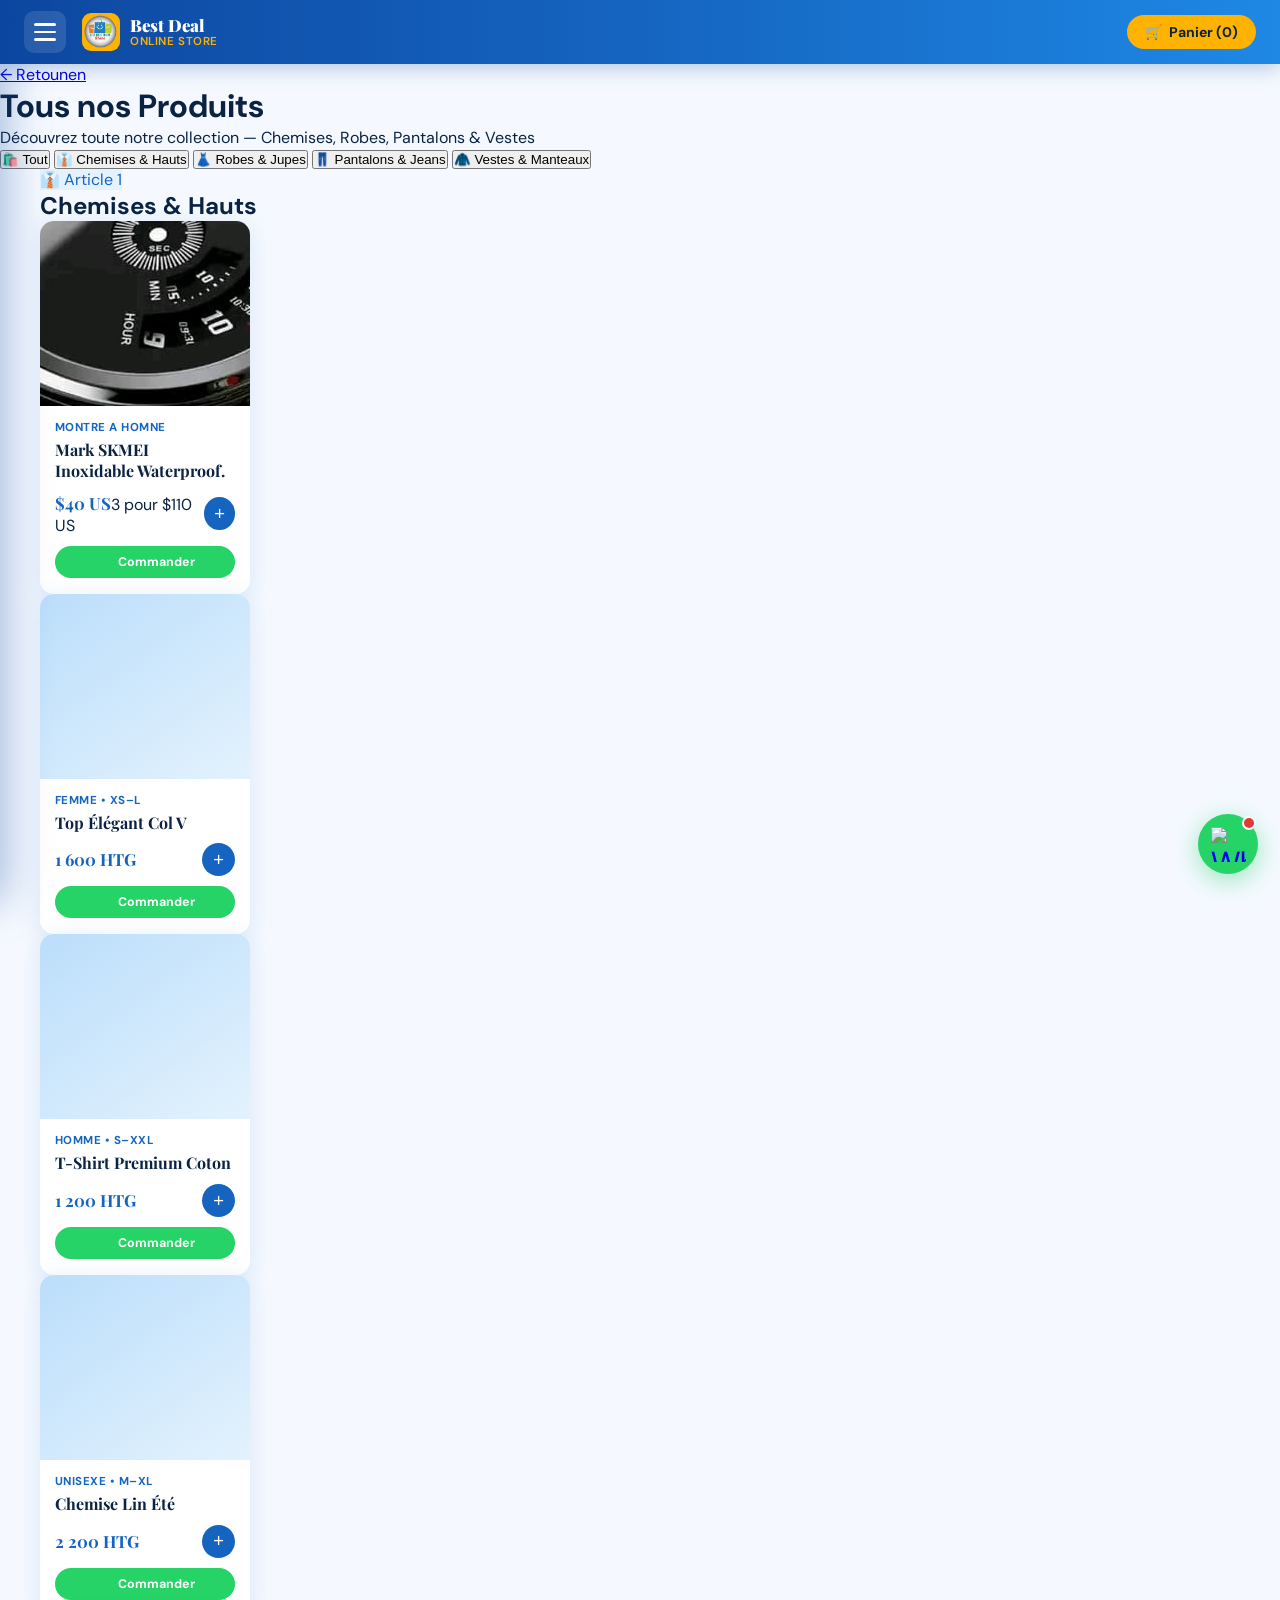
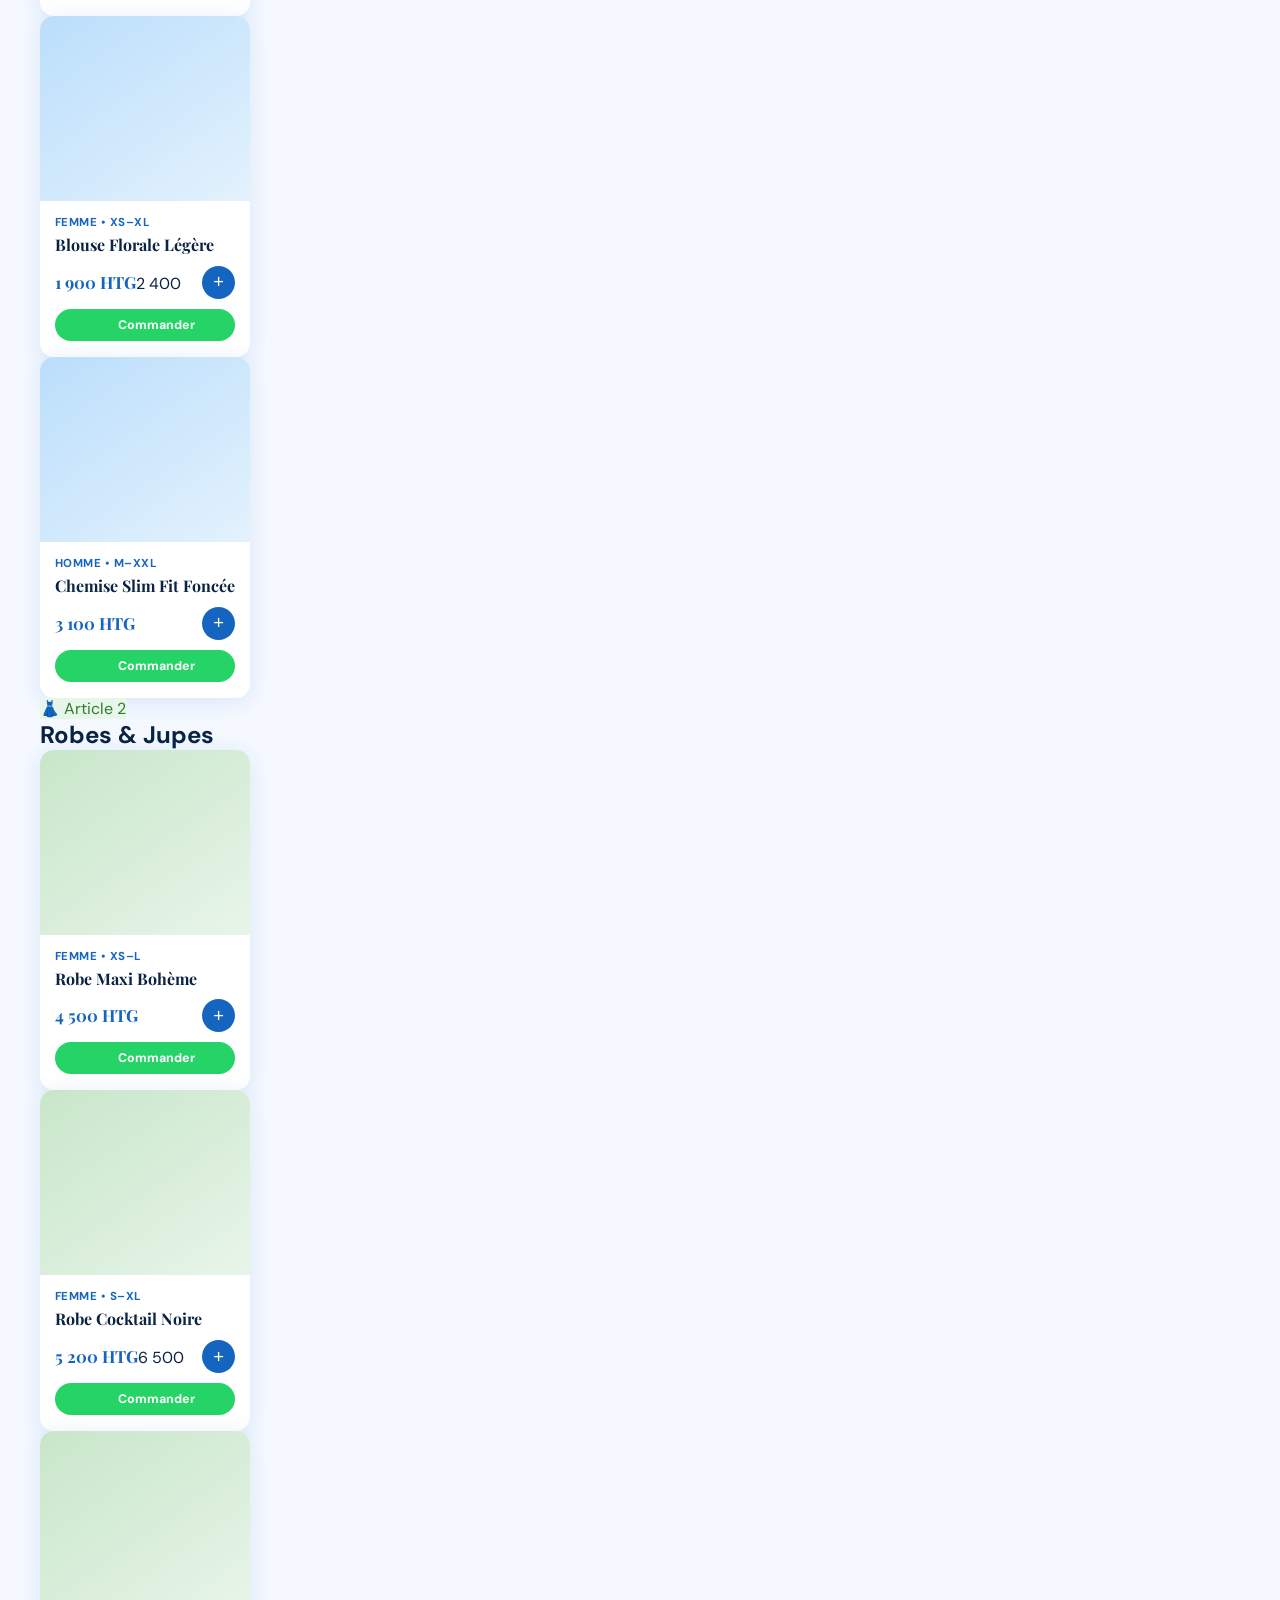
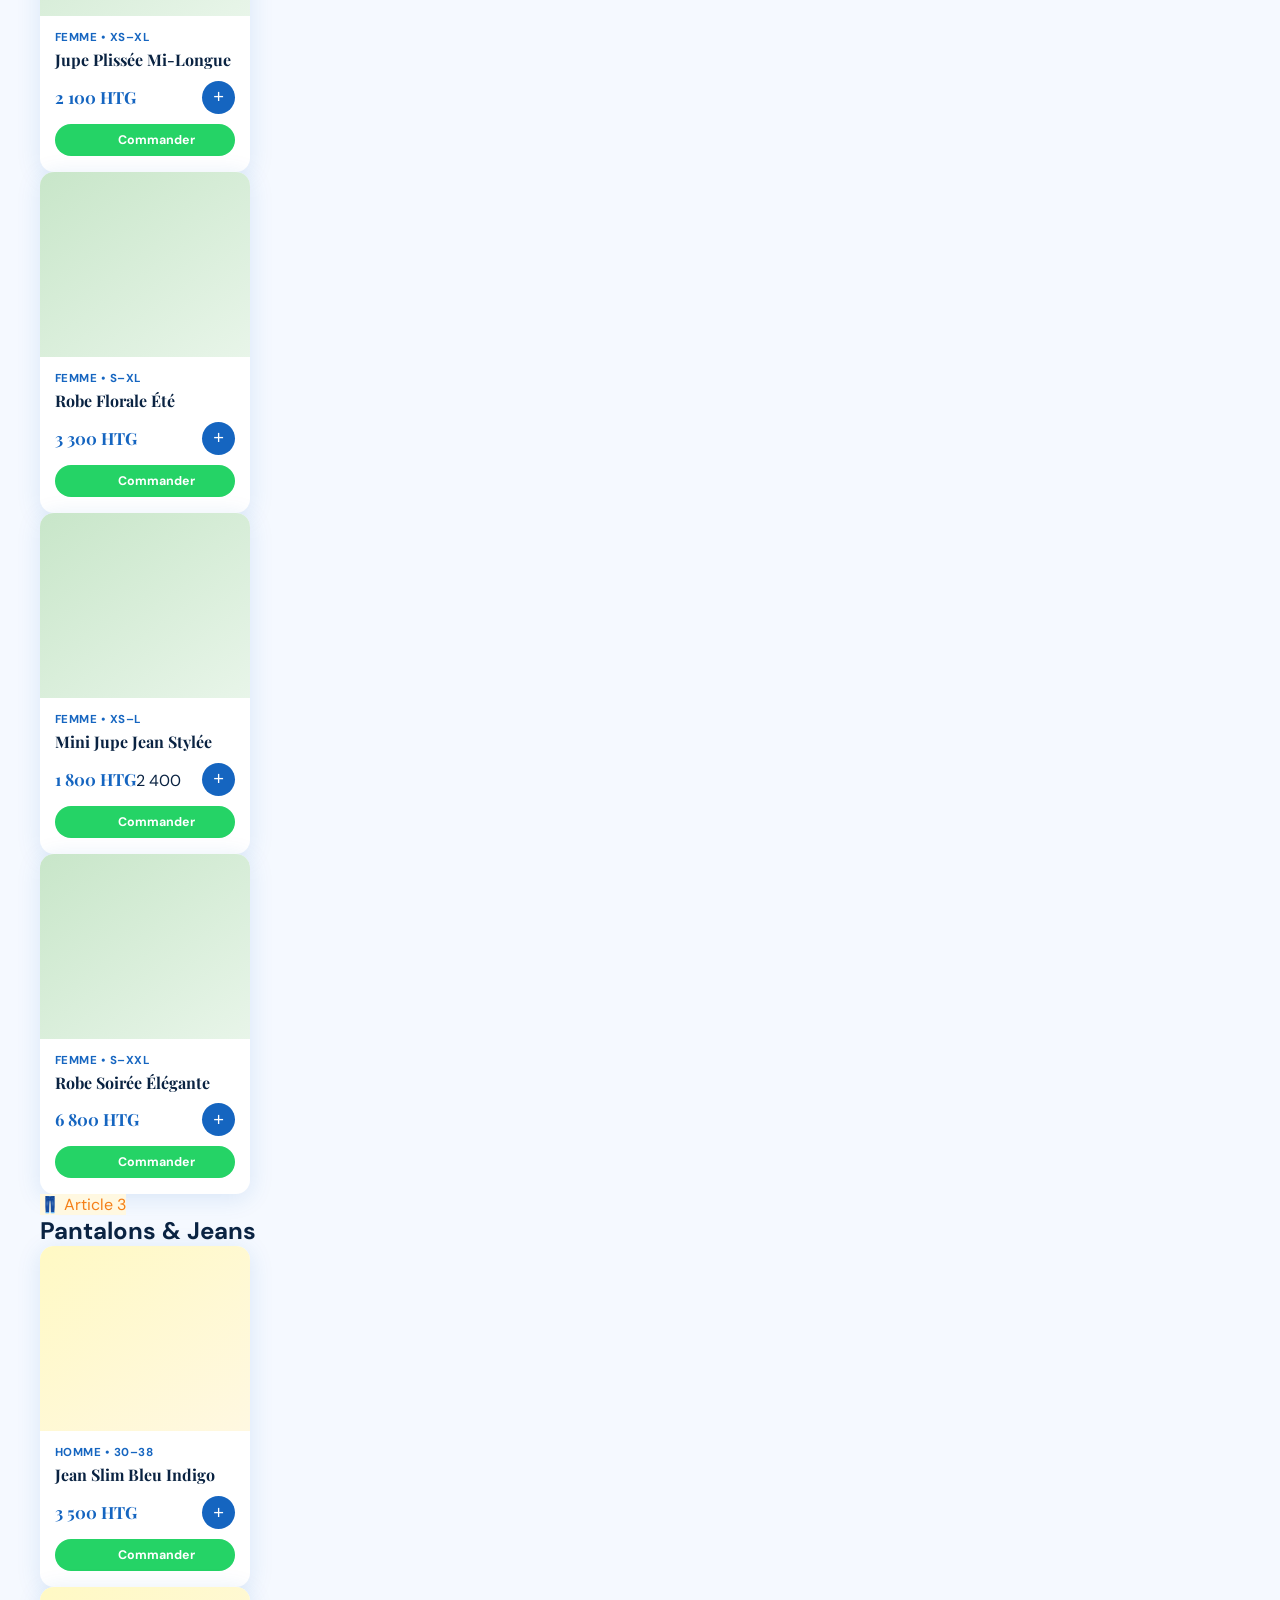
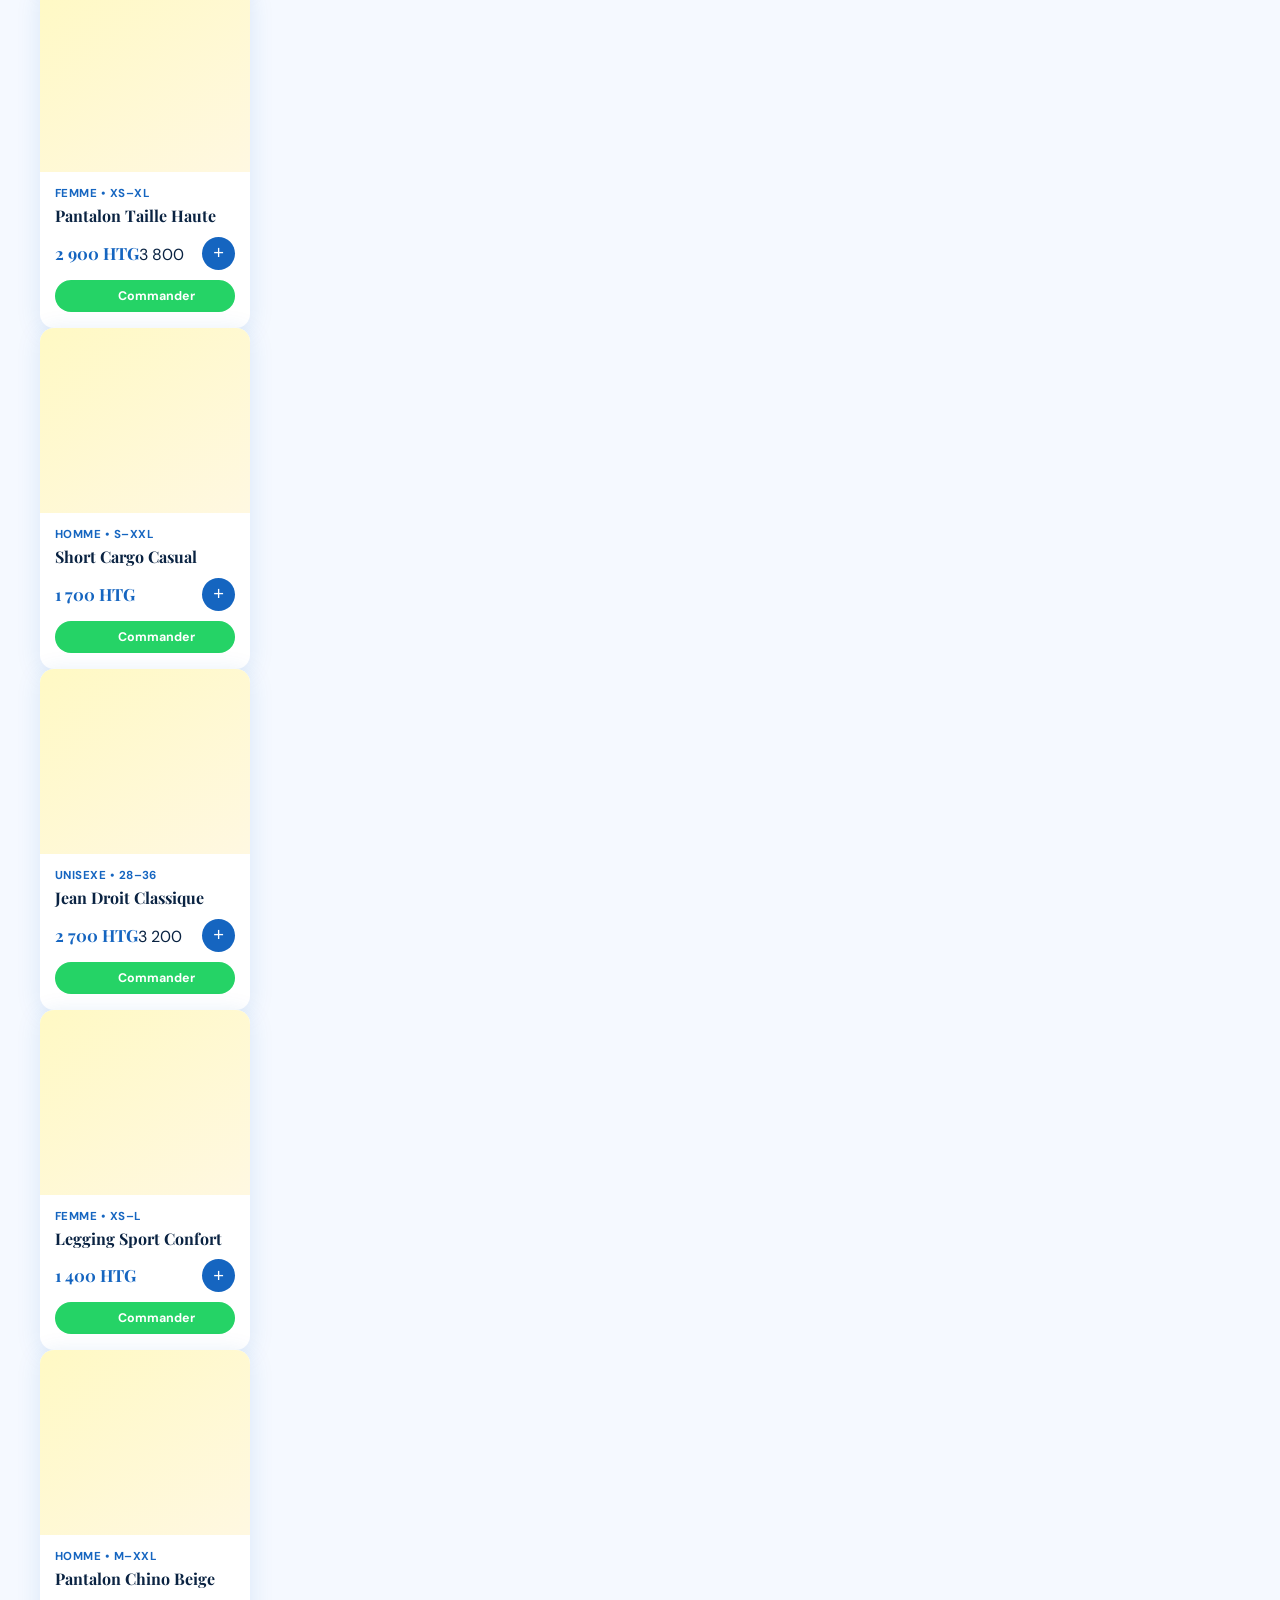
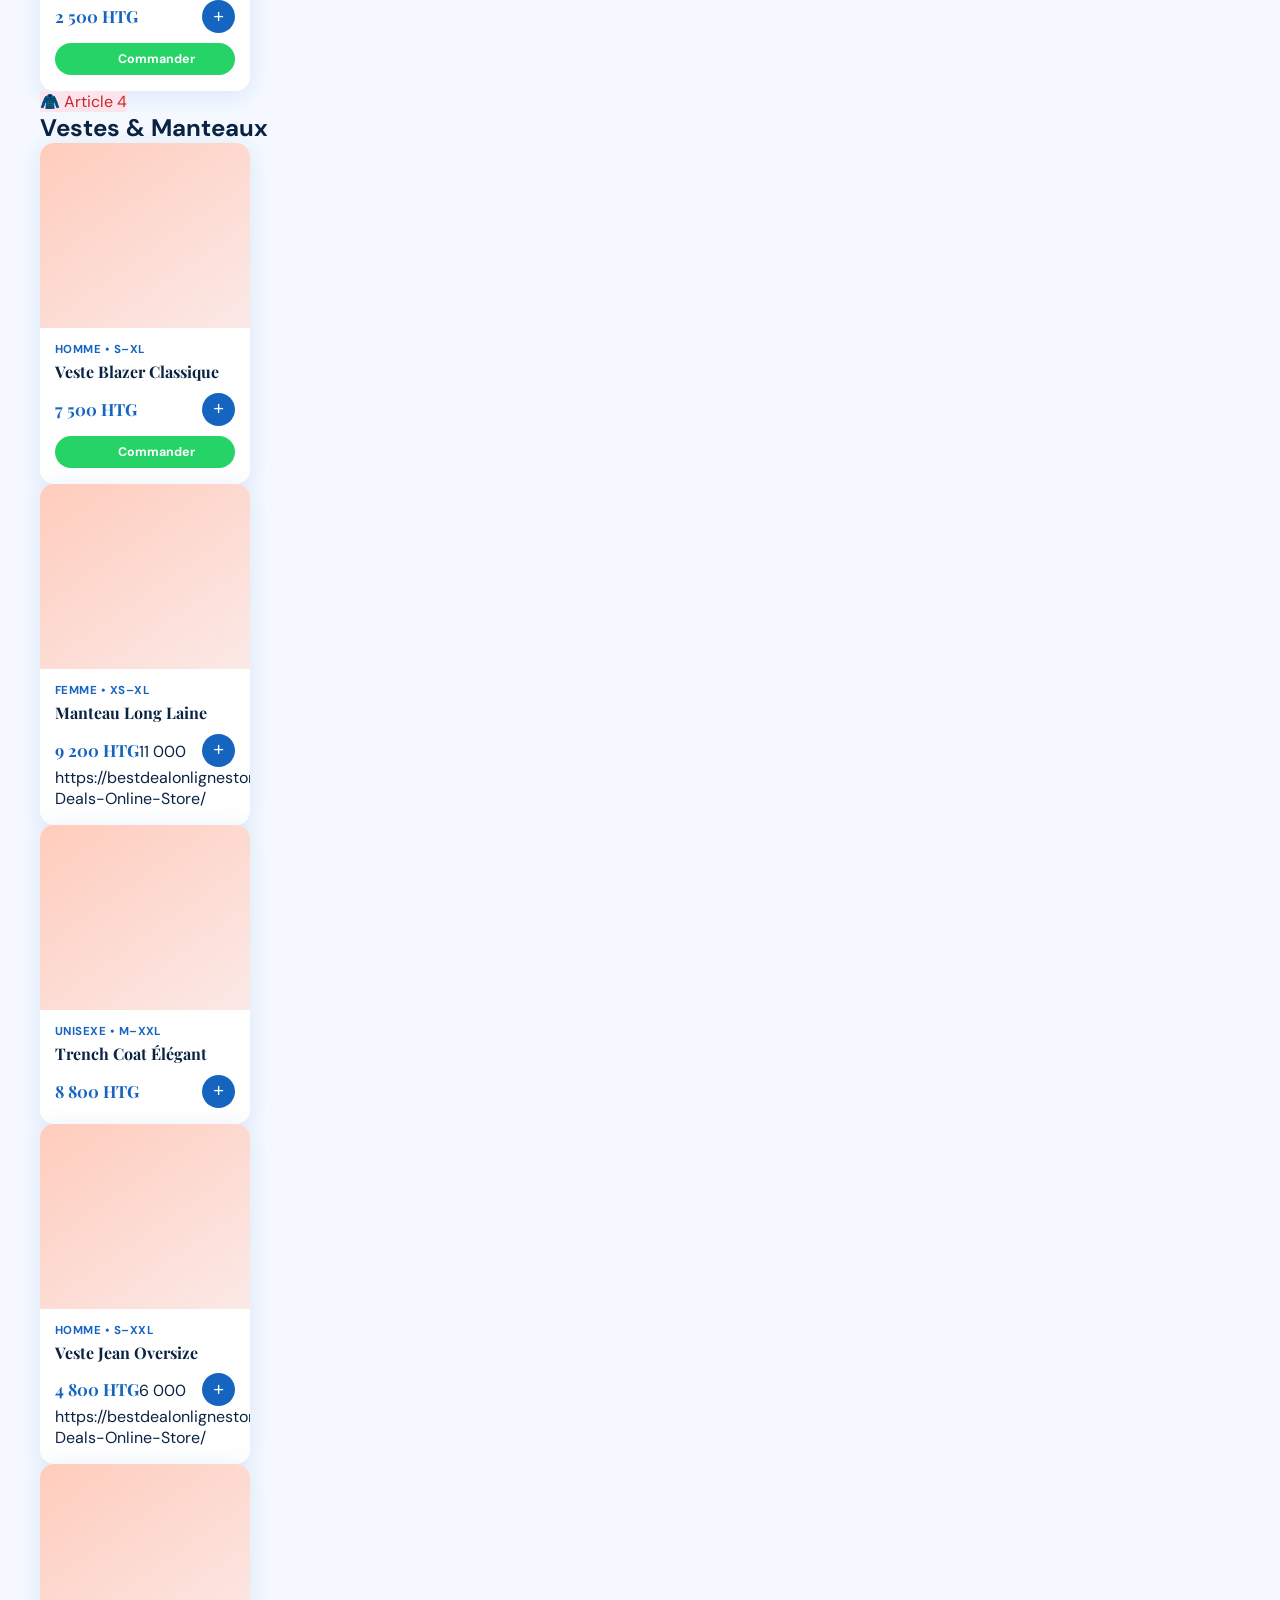
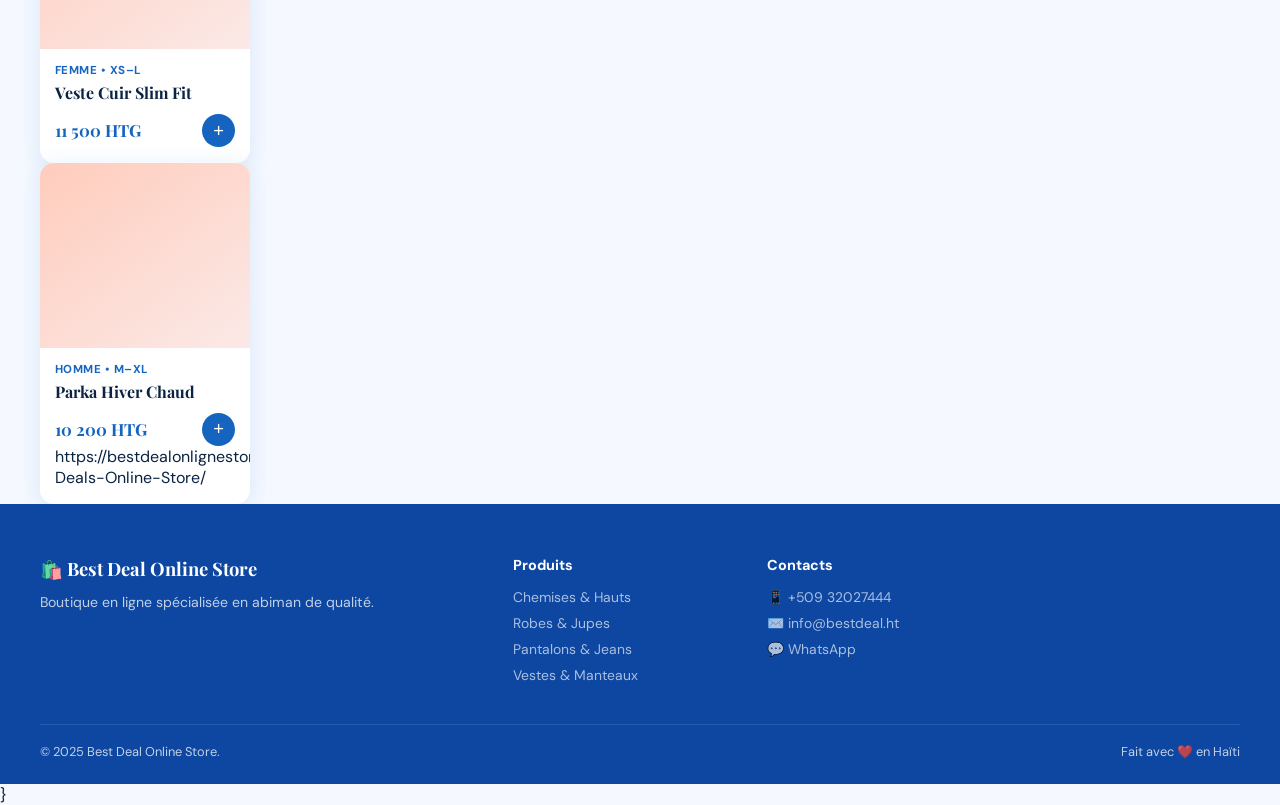
==== produits.html @ 81669a1e "Update produits.html" ====
<!DOCTYPE html>
<html lang="fr">
<head>
<meta charset="UTF-8"/>
<meta name="viewport" content="width=device-width, initial-scale=1.0"/>
<title>Tous les Produits — Best Deal Online Store</title>
<link href="https://fonts.googleapis.com/css2?family=Playfair+Display:wght@700;900&family=DM+Sans:wght@400;500;600;700&display=swap" rel="stylesheet"/>
<link rel="stylesheet" href="Index.css"/>
</style>
  <!-- Google Tag Manager -->
<script>(function(w,d,s,l,i){w[l]=w[l]||[];w[l].push({'gtm.start':
new Date().getTime(),event:'gtm.js'});var f=d.getElementsByTagName(s)[0],
j=d.createElement(s),dl=l!='dataLayer'?'&l='+l:'';j.async=true;j.src=
'https://www.googletagmanager.com/gtm.js?id='+i+dl;f.parentNode.insertBefore(j,f);
})(window,document,'script','dataLayer','GTM-WSHH88HH');</script>
<!-- End Google Tag Manager -->
  
  
</head>
<body>
<!-- Google Tag Manager (noscript) -->
<noscript><iframe src="https://www.googletagmanager.com/ns.html?id=GTM-WSHH88HH"
height="0" width="0" style="display:none;visibility:hidden"></iframe></noscript>
<!-- End Google Tag Manager (noscript) -->
  <!-- OVERLAY -->
<div id="overlay" onclick="closeSidebar()"></div>

<!-- HEADER -->
<!-- OVERLAY -->
<div id="overlay" onclick="closeSidebar()"></div>

<!-- SIDEBAR -->
<nav id="sidebar">
  <div class="sidebar-header">
    <div class="sidebar-logo">
      <div class="sidebar-logo-icon">
        <img src="image/logo.png" alt="Logo" style="width:100%;height:100%;object-fit:contain;border-radius:10px;">
      </div>
      <div class="sidebar-logo-text">Best Deal<br><span>Online Store</span></div>
    </div>
    <button class="sidebar-close" onclick="closeSidebar()">✕</button>
  </div>
  <div class="sidebar-nav">
    <div class="nav-item">
      <button class="nav-link" onclick="toggleSub('sub-produits',this)">
        <span class="nav-icon">👗</span>
        <span class="nav-label">Produits</span>
        <span class="nav-arrow">▶</span>
      </button>
      <div class="sub-menu" id="sub-produits">
        <a class="sub-link" onclick="navGo('art1')"><span class="sub-dot"></span>Article 1 — Chemises & Hauts</a>
        <a class="sub-link" onclick="navGo('art2')"><span class="sub-dot"></span>Article 2 — Robes & Jupes</a>
        <a class="sub-link" onclick="navGo('art3')"><span class="sub-dot"></span>Article 3 — Pantalons & Jeans</a>
        <a class="sub-link" onclick="navGo('art4')"><span class="sub-dot"></span>Article 4 — Vestes & Manteaux</a>
      </div>
    </div>
    <div class="sidebar-divider"></div>
    <div class="nav-item">
      <button class="nav-link" onclick="toggleSub('sub-contacts',this)">
        <span class="nav-icon">📞</span>
        <span class="nav-label">Contacts</span>
        <span class="nav-arrow">▶</span>
      </button>
      <div class="sub-menu" id="sub-contacts">
        <div class="contact-sub">📱 <a href="tel:+50912345678">+509 1234-5678</a></div>
        <div class="contact-sub">✉️ <a href="mailto:info@bestdeal.ht">info@bestdeal.ht</a></div>
        <div class="contact-sub">💬 <a href="https://wa.me/50912345678" target="_blank">WhatsApp Nou</a></div>
      </div>
    </div>
    <div class="sidebar-divider"></div>
    <a class="nav-link" href="index.html" style="text-decoration:none;">
      <span class="nav-icon">🏠</span><span class="nav-label">Retounen Accueil</span>
    </a>
  </div>
</nav>

<!-- HEADER -->
<header>
  <button class="menu-toggle" onclick="openSidebar()">
    <span></span><span></span><span></span>
  </button>
  <a class="header-logo" href="index.html">
    <div class="header-logo-box">
      <img src="image/logo.png" alt="Logo" style="width:100%;height:100%;object-fit:contain;border-radius:9px;">
    </div>
    <div class="header-logo-text">Best Deal<em>Online Store</em></div>
  </a>
  <div class="header-actions">
    <button class="header-cart">🛒 <span>Panier (0)</span></button>
  </div>
</header>
<!-- PAGE HERO -->
<div class="page-hero">
  <a class="back-btn" href="index.html">← Retounen</a>
  <h1>Tous nos Produits</h1>
  <p>Découvrez toute notre collection — Chemises, Robes, Pantalons & Vestes</p>
</div>

<!-- FILTER BAR -->
<div class="filter-bar">
  <button class="filter-btn active" onclick="filterProducts('all', this)">🛍️ Tout</button>
  <button class="filter-btn" onclick="filterProducts('art1', this)">👔 Chemises & Hauts</button>
  <button class="filter-btn" onclick="filterProducts('art2', this)">👗 Robes & Jupes</button>
  <button class="filter-btn" onclick="filterProducts('art3', this)">👖 Pantalons & Jeans</button>
  <button class="filter-btn" onclick="filterProducts('art4', this)">🧥 Vestes & Manteaux</button>
</div>

<!-- PRODUCTS -->
<div class="products-section">
  <div class="inner">

    <!-- ARTICLE 1 -->
    <div class="section-divider">
      <span class="article-tag badge-1">👔 Article 1</span>
      <h2>Chemises & Hauts</h2>
    </div>
    <div class="p-grid">
      <div class="p-card" data-cat="art1">
        <div class="p-card-img art1-bg">
          <img src="image/skmei.jpg" alt="Chemise Oxford" onerror="this.style.display='none'">
        </div>
        <div class="p-card-body">
          <div class="p-card-cat">Montre a Homne</div>
          <div class="p-card-name">Mark SKMEI <br> Inoxidable Waterproof. </div>
          <div class="p-card-foot">
            <div><span class="p-card-price">$40 US</span><span class="p-card-old">3 pour $110 US</span></div>
            <button class="add-btn" onclick="addToCart(event)">+</button>
          </div>
          <a class="wa-order-btn" 
       href="https://wa.me/50912345678?text=Bonjou%20Best%20Deal!%20Mwen%20vle%20komande%3A%20Chemise%20Oxford%20Bleu%20Classic%20-%202800%20HTG" 
       target="_blank">
      <img src="https://upload.wikimedia.org/wikipedia/commons/6/6b/WhatsApp.svg" 
           style="width:16px;height:16px;"> Commander
          </a>
        </div>
      </div>
      <div class="p-card" data-cat="art1">
        <div class="p-card-img art1-bg">
          <img src="image/chemise2.png" alt="Top Col V" onerror="this.style.display='none'">
        </div>
        <div class="p-card-body">
          <div class="p-card-cat">Femme • XS–L</div>
          <div class="p-card-name">Top Élégant Col V</div>
          <div class="p-card-foot">
            <div><span class="p-card-price">1 600 HTG</span></div>
            <button class="add-btn" onclick="addToCart(event)">+</button>
          </div>
          <a class="wa-order-btn" 
       href="https://wa.me/50912345678?text=Bonjou%20Best%20Deal!%20Mwen%20vle%20komande%3A%20Chemise%20Oxford%20Bleu%20Classic%20-%202800%20HTG" 
       target="_blank">
      <img src="https://upload.wikimedia.org/wikipedia/commons/6/6b/WhatsApp.svg" 
           style="width:16px;height:16px;"> Commander
    </a>
        </div>
      </div>
      <div class="p-card" data-cat="art1">
        <div class="p-card-img art1-bg">
          <img src="image/chemise3.png" alt="T-Shirt Premium" onerror="this.style.display='none'">
        </div>
        <div class="p-card-body">
          <div class="p-card-cat">Homme • S–XXL</div>
          <div class="p-card-name">T-Shirt Premium Coton</div>
          <div class="p-card-foot">
            <div><span class="p-card-price">1 200 HTG</span></div>
            <button class="add-btn" onclick="addToCart(event)">+</button>
          </div>
          <a class="wa-order-btn" 
       href="https://wa.me/50912345678?text=Bonjou%20Best%20Deal!%20Mwen%20vle%20komande%3A%20Chemise%20Oxford%20Bleu%20Classic%20-%202800%20HTG" 
       target="_blank">
      <img src="https://upload.wikimedia.org/wikipedia/commons/6/6b/WhatsApp.svg" 
           style="width:16px;height:16px;"> Commander
    </a>
        </div>
      </div>
      <div class="p-card" data-cat="art1">
        <div class="p-card-img art1-bg">
          <img src="image/chemise4.png" alt="Chemise Lin" onerror="this.style.display='none'">
        </div>
        <div class="p-card-body">
          <div class="p-card-cat">Unisexe • M–XL</div>
          <div class="p-card-name">Chemise Lin Été</div>
          <div class="p-card-foot">
            <div><span class="p-card-price">2 200 HTG</span></div>
            <button class="add-btn" onclick="addToCart(event)">+</button>
          </div>
          <a class="wa-order-btn" 
       href="https://wa.me/50912345678?text=Bonjou%20Best%20Deal!%20Mwen%20vle%20komande%3A%20Chemise%20Oxford%20Bleu%20Classic%20-%202800%20HTG" 
       target="_blank">
      <img src="https://upload.wikimedia.org/wikipedia/commons/6/6b/WhatsApp.svg" 
           style="width:16px;height:16px;"> Commander
    </a>
        </div>
      </div>
      <div class="p-card" data-cat="art1">
        <div class="p-card-img art1-bg">
          <img src="image/chemise5.png" alt="Blouse Florale" onerror="this.style.display='none'">
        </div>
        <div class="p-card-body">
          <div class="p-card-cat">Femme • XS–XL</div>
          <div class="p-card-name">Blouse Florale Légère</div>
          <div class="p-card-foot">
            <div><span class="p-card-price">1 900 HTG</span><span class="p-card-old">2 400</span></div>
            <button class="add-btn" onclick="addToCart(event)">+</button>
          </div>
          <a class="wa-order-btn" 
       href="https://wa.me/50912345678?text=Bonjou%20Best%20Deal!%20Mwen%20vle%20komande%3A%20Chemise%20Oxford%20Bleu%20Classic%20-%202800%20HTG" 
       target="_blank">
      <img src="https://upload.wikimedia.org/wikipedia/commons/6/6b/WhatsApp.svg" 
           style="width:16px;height:16px;"> Commander
    </a>
        </div>
      </div>
      <div class="p-card" data-cat="art1">
        <div class="p-card-img art1-bg">
          <img src="image/chemise6.png" alt="Chemise Slim" onerror="this.style.display='none'">
        </div>
        <div class="p-card-body">
          <div class="p-card-cat">Homme • M–XXL</div>
          <div class="p-card-name">Chemise Slim Fit Foncée</div>
          <div class="p-card-foot">
            <div><span class="p-card-price">3 100 HTG</span></div>
            <button class="add-btn" onclick="addToCart(event)">+</button>
          </div>
          <a class="wa-order-btn" 
       href="https://wa.me/50912345678?text=Bonjou%20Best%20Deal!%20Mwen%20vle%20komande%3A%20Chemise%20Oxford%20Bleu%20Classic%20-%202800%20HTG" 
       target="_blank">
      <img src="https://upload.wikimedia.org/wikipedia/commons/6/6b/WhatsApp.svg" 
           style="width:16px;height:16px;"> Commander
    </a>
        </div>
      </div>
    </div>

    <!-- ARTICLE 2 -->
    <div class="section-divider">
      <span class="article-tag badge-2">👗 Article 2</span>
      <h2>Robes & Jupes</h2>
    </div>
    <div class="p-grid">
      <div class="p-card" data-cat="art2">
        <div class="p-card-img art2-bg">
          <img src="image/robe1.png" alt="Robe Maxi" onerror="this.style.display='none'">
        </div>
        <div class="p-card-body">
          <div class="p-card-cat">Femme • XS–L</div>
          <div class="p-card-name">Robe Maxi Bohème</div>
          <div class="p-card-foot">
            <div><span class="p-card-price">4 500 HTG</span></div>
            <button class="add-btn" onclick="addToCart(event)">+</button>
          </div>
          <a class="wa-order-btn" 
       href="https://wa.me/50912345678?text=Bonjou%20Best%20Deal!%20Mwen%20vle%20komande%3A%20Chemise%20Oxford%20Bleu%20Classic%20-%202800%20HTG" 
       target="_blank">
      <img src="https://upload.wikimedia.org/wikipedia/commons/6/6b/WhatsApp.svg" 
           style="width:16px;height:16px;"> Commander
    </a>
        </div>
      </div>
      <div class="p-card" data-cat="art2">
        <div class="p-card-img art2-bg">
          <img src="image/robe2.png" alt="Robe Cocktail" onerror="this.style.display='none'">
        </div>
        <div class="p-card-body">
          <div class="p-card-cat">Femme • S–XL</div>
          <div class="p-card-name">Robe Cocktail Noire</div>
          <div class="p-card-foot">
            <div><span class="p-card-price">5 200 HTG</span><span class="p-card-old">6 500</span></div>
            <button class="add-btn" onclick="addToCart(event)">+</button>
          </div>
          <a class="wa-order-btn" 
       href="https://wa.me/50912345678?text=Bonjou%20Best%20Deal!%20Mwen%20vle%20komande%3A%20Chemise%20Oxford%20Bleu%20Classic%20-%202800%20HTG" 
       target="_blank">
      <img src="https://upload.wikimedia.org/wikipedia/commons/6/6b/WhatsApp.svg" 
           style="width:16px;height:16px;"> Commander
    </a>
        </div>
      </div>
      <div class="p-card" data-cat="art2">
        <div class="p-card-img art2-bg">
          <img src="image/jupe1.png" alt="Jupe Plissée" onerror="this.style.display='none'">
        </div>
        <div class="p-card-body">
          <div class="p-card-cat">Femme • XS–XL</div>
          <div class="p-card-name">Jupe Plissée Mi-Longue</div>
          <div class="p-card-foot">
            <div><span class="p-card-price">2 100 HTG</span></div>
            <button class="add-btn" onclick="addToCart(event)">+</button>
          </div>
          <a class="wa-order-btn" 
       href="https://wa.me/50912345678?text=Bonjou%20Best%20Deal!%20Mwen%20vle%20komande%3A%20Chemise%20Oxford%20Bleu%20Classic%20-%202800%20HTG" 
       target="_blank">
      <img src="https://upload.wikimedia.org/wikipedia/commons/6/6b/WhatsApp.svg" 
           style="width:16px;height:16px;"> Commander
    </a>
        </div>
      </div>
      <div class="p-card" data-cat="art2">
        <div class="p-card-img art2-bg">
          <img src="image/robe3.png" alt="Robe Florale" onerror="this.style.display='none'">
        </div>
        <div class="p-card-body">
          <div class="p-card-cat">Femme • S–XL</div>
          <div class="p-card-name">Robe Florale Été</div>
          <div class="p-card-foot">
            <div><span class="p-card-price">3 300 HTG</span></div>
            <button class="add-btn" onclick="addToCart(event)">+</button>
          </div>
          <a class="wa-order-btn" 
       href="https://wa.me/50912345678?text=Bonjou%20Best%20Deal!%20Mwen%20vle%20komande%3A%20Chemise%20Oxford%20Bleu%20Classic%20-%202800%20HTG" 
       target="_blank">
      <img src="https://upload.wikimedia.org/wikipedia/commons/6/6b/WhatsApp.svg" 
           style="width:16px;height:16px;"> Commander
    </a>
        </div>
      </div>
      <div class="p-card" data-cat="art2">
        <div class="p-card-img art2-bg">
          <img src="image/jupe2.png" alt="Mini Jupe" onerror="this.style.display='none'">
        </div>
        <div class="p-card-body">
          <div class="p-card-cat">Femme • XS–L</div>
          <div class="p-card-name">Mini Jupe Jean Stylée</div>
          <div class="p-card-foot">
            <div><span class="p-card-price">1 800 HTG</span><span class="p-card-old">2 400</span></div>
            <button class="add-btn" onclick="addToCart(event)">+</button>
          </div>
          <a class="wa-order-btn" 
       href="https://wa.me/50912345678?text=Bonjou%20Best%20Deal!%20Mwen%20vle%20komande%3A%20Chemise%20Oxford%20Bleu%20Classic%20-%202800%20HTG" 
       target="_blank">
      <img src="https://upload.wikimedia.org/wikipedia/commons/6/6b/WhatsApp.svg" 
           style="width:16px;height:16px;"> Commander
    </a>
        </div>
      </div>
      <div class="p-card" data-cat="art2">
        <div class="p-card-img art2-bg">
          <img src="image/robe4.png" alt="Robe Soirée" onerror="this.style.display='none'">
        </div>
        <div class="p-card-body">
          <div class="p-card-cat">Femme • S–XXL</div>
          <div class="p-card-name">Robe Soirée Élégante</div>
          <div class="p-card-foot">
            <div><span class="p-card-price">6 800 HTG</span></div>
            <button class="add-btn" onclick="addToCart(event)">+</button>
          </div>
          <a class="wa-order-btn" 
       href="https://wa.me/50912345678?text=Bonjou%20Best%20Deal!%20Mwen%20vle%20komande%3A%20Chemise%20Oxford%20Bleu%20Classic%20-%202800%20HTG" 
       target="_blank">
      <img src="https://upload.wikimedia.org/wikipedia/commons/6/6b/WhatsApp.svg" 
           style="width:16px;height:16px;"> Commander
    </a>
        </div>
      </div>
    </div>

    <!-- ARTICLE 3 -->
    <div class="section-divider">
      <span class="article-tag badge-3">👖 Article 3</span>
      <h2>Pantalons & Jeans</h2>
    </div>
    <div class="p-grid">
      <div class="p-card" data-cat="art3">
        <div class="p-card-img art3-bg">
          <img src="image/jean1.png" alt="Jean Slim" onerror="this.style.display='none'">
        </div>
        <div class="p-card-body">
          <div class="p-card-cat">Homme • 30–38</div>
          <div class="p-card-name">Jean Slim Bleu Indigo</div>
          <div class="p-card-foot">
            <div><span class="p-card-price">3 500 HTG</span></div>
            <button class="add-btn" onclick="addToCart(event)">+</button>
          </div>
          <a class="wa-order-btn" 
       href="https://wa.me/50912345678?text=Bonjou%20Best%20Deal!%20Mwen%20vle%20komande%3A%20Chemise%20Oxford%20Bleu%20Classic%20-%202800%20HTG" 
       target="_blank">
      <img src="https://upload.wikimedia.org/wikipedia/commons/6/6b/WhatsApp.svg" 
           style="width:16px;height:16px;"> Commander
    </a>
        </div>
      </div>
      <div class="p-card" data-cat="art3">
        <div class="p-card-img art3-bg">
          <img src="image/pantalon1.png" alt="Pantalon Taille Haute" onerror="this.style.display='none'">
        </div>
        <div class="p-card-body">
          <div class="p-card-cat">Femme • XS–XL</div>
          <div class="p-card-name">Pantalon Taille Haute</div>
          <div class="p-card-foot">
            <div><span class="p-card-price">2 900 HTG</span><span class="p-card-old">3 800</span></div>
            <button class="add-btn" onclick="addToCart(event)">+</button>
          </div>
          <a class="wa-order-btn" 
       href="https://wa.me/50912345678?text=Bonjou%20Best%20Deal!%20Mwen%20vle%20komande%3A%20Chemise%20Oxford%20Bleu%20Classic%20-%202800%20HTG" 
       target="_blank">
      <img src="https://upload.wikimedia.org/wikipedia/commons/6/6b/WhatsApp.svg" 
           style="width:16px;height:16px;"> Commander
    </a>
        </div>
      </div>
      <div class="p-card" data-cat="art3">
        <div class="p-card-img art3-bg">
          <img src="image/short1.png" alt="Short Cargo" onerror="this.style.display='none'">
        </div>
        <div class="p-card-body">
          <div class="p-card-cat">Homme • S–XXL</div>
          <div class="p-card-name">Short Cargo Casual</div>
          <div class="p-card-foot">
            <div><span class="p-card-price">1 700 HTG</span></div>
            <button class="add-btn" onclick="addToCart(event)">+</button>
          </div>
          <a class="wa-order-btn" 
       href="https://wa.me/50912345678?text=Bonjou%20Best%20Deal!%20Mwen%20vle%20komande%3A%20Chemise%20Oxford%20Bleu%20Classic%20-%202800%20HTG" 
       target="_blank">
      <img src="https://upload.wikimedia.org/wikipedia/commons/6/6b/WhatsApp.svg" 
           style="width:16px;height:16px;"> Commander
    </a>
        </div>
      </div>
      <div class="p-card" data-cat="art3">
        <div class="p-card-img art3-bg">
          <img src="image/jean2.png" alt="Jean Droit" onerror="this.style.display='none'">
        </div>
        <div class="p-card-body">
          <div class="p-card-cat">Unisexe • 28–36</div>
          <div class="p-card-name">Jean Droit Classique</div>
          <div class="p-card-foot">
            <div><span class="p-card-price">2 700 HTG</span><span class="p-card-old">3 200</span></div>
            <button class="add-btn" onclick="addToCart(event)">+</button>
          </div>
          <a class="wa-order-btn" 
       href="https://wa.me/50912345678?text=Bonjou%20Best%20Deal!%20Mwen%20vle%20komande%3A%20Chemise%20Oxford%20Bleu%20Classic%20-%202800%20HTG" 
       target="_blank">
      <img src="https://upload.wikimedia.org/wikipedia/commons/6/6b/WhatsApp.svg" 
           style="width:16px;height:16px;"> Commander
    </a>
        </div>
      </div>
      <div class="p-card" data-cat="art3">
        <div class="p-card-img art3-bg">
          <img src="image/legging1.png" alt="Legging Sport" onerror="this.style.display='none'">
        </div>
        <div class="p-card-body">
          <div class="p-card-cat">Femme • XS–L</div>
          <div class="p-card-name">Legging Sport Confort</div>
          <div class="p-card-foot">
            <div><span class="p-card-price">1 400 HTG</span></div>
            <button class="add-btn" onclick="addToCart(event)">+</button>
          </div>
          <a class="wa-order-btn" 
       href="https://wa.me/50912345678?text=Bonjou%20Best%20Deal!%20Mwen%20vle%20komande%3A%20Chemise%20Oxford%20Bleu%20Classic%20-%202800%20HTG" 
       target="_blank">
      <img src="https://upload.wikimedia.org/wikipedia/commons/6/6b/WhatsApp.svg" 
           style="width:16px;height:16px;"> Commander
    </a>
        </div>
      </div>
      <div class="p-card" data-cat="art3">
        <div class="p-card-img art3-bg">
          <img src="image/pantalon2.png" alt="Pantalon Chino" onerror="this.style.display='none'">
        </div>
        <div class="p-card-body">
          <div class="p-card-cat">Homme • M–XXL</div>
          <div class="p-card-name">Pantalon Chino Beige</div>
          <div class="p-card-foot">
            <div><span class="p-card-price">2 500 HTG</span></div>
            <button class="add-btn" onclick="addToCart(event)">+</button>
          </div>
          <a class="wa-order-btn" 
       href="https://wa.me/50912345678?text=Bonjou%20Best%20Deal!%20Mwen%20vle%20komande%3A%20Chemise%20Oxford%20Bleu%20Classic%20-%202800%20HTG" 
       target="_blank">
      <img src="https://upload.wikimedia.org/wikipedia/commons/6/6b/WhatsApp.svg" 
           style="width:16px;height:16px;"> Commander
    </a>
        </div>
      </div>
    </div>

    <!-- ARTICLE 4 -->
    <div class="section-divider">
      <span class="article-tag badge-4">🧥 Article 4</span>
      <h2>Vestes & Manteaux</h2>
    </div>
    <div class="p-grid">
      <div class="p-card" data-cat="art4">
        <div class="p-card-img art4-bg">
          <img src="image/veste1.png" alt="Blazer" onerror="this.style.display='none'">
        </div>
        <div class="p-card-body">
          <div class="p-card-cat">Homme • S–XL</div>
          <div class="p-card-name">Veste Blazer Classique</div>
          <div class="p-card-foot">
            <div><span class="p-card-price">7 500 HTG</span></div>
            <button class="add-btn" onclick="addToCart(event)">+</button>
          </div>
          <a class="wa-order-btn" 
       href="https://wa.me/50912345678?text=Bonjou%20Best%20Deal!%20Mwen%20vle%20komande%3A%20Chemise%20Oxford%20Bleu%20Classic%20-%202800%20HTG" 
       target="_blank">
      <img src="https://upload.wikimedia.org/wikipedia/commons/6/6b/WhatsApp.svg" 
           style="width:16px;height:16px;"> Commander
    </a>
        </div>
      </div>
      <div class="p-card" data-cat="art4">
        <div class="p-card-img art4-bg">
          <img src="image/manteau1.png" alt="Manteau Laine" onerror="this.style.display='none'">
        </div>
        <div class="p-card-body">
          <div class="p-card-cat">Femme • XS–XL</div>
          <div class="p-card-name">Manteau Long Laine</div>
          <div class="p-card-foot">
            <div><span class="p-card-price">9 200 HTG</span><span class="p-card-old">11 000</span></div>
            <button class="add-btn" onclick="addToCart(event)">+</button>
          </div>
          https://bestdealonlignestore.github.io/Best-Deals-Online-Store/
        </div>
      </div>
      <div class="p-card" data-cat="art4">
        <div class="p-card-img art4-bg">
          <img src="image/trench1.png" alt="Trench Coat" onerror="this.style.display='none'">
        </div>
        <div class="p-card-body">
          <div class="p-card-cat">Unisexe • M–XXL</div>
          <div class="p-card-name">Trench Coat Élégant</div>
          <div class="p-card-foot">
            <div><span class="p-card-price">8 800 HTG</span></div>
            <button class="add-btn" onclick="addToCart(event)">+</button>
          </div>
        </div>
      </div>
      <div class="p-card" data-cat="art4">
        <div class="p-card-img art4-bg">
          <img src="image/veste2.png" alt="Veste Jean" onerror="this.style.display='none'">
        </div>
        <div class="p-card-body">
          <div class="p-card-cat">Homme • S–XXL</div>
          <div class="p-card-name">Veste Jean Oversize</div>
          <div class="p-card-foot">
            <div><span class="p-card-price">4 800 HTG</span><span class="p-card-old">6 000</span></div>
            <button class="add-btn" onclick="addToCart(event)">+</button>
          </div>
          https://bestdealonlignestore.github.io/Best-Deals-Online-Store/
        </div>
      </div>
      <div class="p-card" data-cat="art4">
        <div class="p-card-img art4-bg">
          <img src="image/veste3.png" alt="Veste Cuir" onerror="this.style.display='none'">
        </div>
        <div class="p-card-body">
          <div class="p-card-cat">Femme • XS–L</div>
          <div class="p-card-name">Veste Cuir Slim Fit</div>
          <div class="p-card-foot">
            <div><span class="p-card-price">11 500 HTG</span></div>
            <button class="add-btn" onclick="addToCart(event)">+</button>
          </div>
        </div>
      </div>
      <div class="p-card" data-cat="art4">
        <div class="p-card-img art4-bg">
          <img src="image/parka1.png" alt="Parka" onerror="this.style.display='none'">
        </div>
        <div class="p-card-body">
          <div class="p-card-cat">Homme • M–XL</div>
          <div class="p-card-name">Parka Hiver Chaud</div>
          <div class="p-card-foot">
            <div><span class="p-card-price">10 200 HTG</span></div>
            <button class="add-btn" onclick="addToCart(event)">+</button>
          </div>
          https://bestdealonlignestore.github.io/Best-Deals-Online-Store/
        </div>
      </div>
    </div>

  </div>
</div>

<!-- FOOTER -->
<footer>
  <div class="foot-grid">
    <div class="foot-brand">
      <h4>🛍️ Best Deal Online Store</h4>
      <p>Boutique en ligne spécialisée en abiman de qualité.</p>
    </div>
    <div class="foot-col">
      <h5>Produits</h5>
      <a href="index.html#article1">Chemises & Hauts</a>
      <a href="index.html#article2">Robes & Jupes</a>
      <a href="index.html#article3">Pantalons & Jeans</a>
      <a href="index.html#article4">Vestes & Manteaux</a>
    </div>
    <div class="foot-col">
      <h5>Contacts</h5>
      <a href="tel:+50934441304">📱 +509 32027444</a>
      <a href="mailto:info@bestdeal.ht">✉️ info@bestdeal.ht</a>
      <a href="https://wa.me/50934441304" target="_blank">💬 WhatsApp</a>
    </div>
  </div>
  <div class="foot-bottom">
    <span>© 2025 Best Deal Online Store.</span>
    <span>Fait avec ❤️ en Haïti</span>
  </div>
</footer>

<!-- WHATSAPP FLOAT -->
<div class="wa-float">
  <a class="wa-btn" href="https://wa.me/509 34441304" target="_blank">
  <img src="https://upload.wikimedia.org/wikipedia/commons/6/6b/WhatsApp.svg" 
       alt="WhatsApp" 
       style="width:35px;height:35px;">
  <div class="wa-dot"></div>
</a>
</div>

<script src="script.js"></script>
}
</script>
</body>
</html>
---- Index.css ----
*,*::before,*::after{box-sizing:border-box;margin:0;padding:0;}
:root{
  --sky:#1565C0;--sky-bright:#1E88E5;--sky-light:#BBDEFB;
  --sky-pale:#E3F2FD;--sky-dark:#0D47A1;--white:#FFFFFF;
  --off-white:#F5F9FF;--accent:#FFB300;--accent2:#E53935;
  --text:#0A2342;--muted:#4A6FA5;--border:#DAEAF9;
  --sidebar-w:280px;--header-h:64px;--radius:14px;
  --shadow:0 4px 24px rgba(21,101,192,0.13);
  --shadow-hover:0 10px 36px rgba(21,101,192,0.22);
}
html{scroll-behavior:smooth;}
body{font-family:'DM Sans',sans-serif;background:var(--off-white);color:var(--text);overflow-x:hidden;}

/* OVERLAY */
#overlay{position:fixed;inset:0;background:rgba(10,35,66,0.45);z-index:200;opacity:0;pointer-events:none;transition:opacity 0.3s;backdrop-filter:blur(2px);}
#overlay.active{opacity:1;pointer-events:all;}

/* SIDEBAR */
#sidebar{position:fixed;top:0;left:0;bottom:0;width:var(--sidebar-w);background:linear-gradient(175deg,var(--sky-dark) 0%,var(--sky) 60%,var(--sky-bright) 100%);z-index:300;transform:translateX(-100%);transition:transform 0.35s cubic-bezier(.4,0,.2,1);display:flex;flex-direction:column;overflow-y:auto;box-shadow:6px 0 40px rgba(13,71,161,0.35);}
#sidebar.open{transform:translateX(0);}
.sidebar-header{padding:28px 24px 18px;border-bottom:1px solid rgba(255,255,255,0.12);display:flex;align-items:center;justify-content:space-between;}
.sidebar-logo{display:flex;align-items:center;gap:10px;}
.sidebar-logo-icon{width:40px;height:40px;background:var(--accent);border-radius:10px;display:flex;align-items:center;justify-content:center;font-size:20px;}
.sidebar-logo-text{font-family:'Playfair Display',serif;font-size:1rem;color:#fff;line-height:1.2;font-weight:700;}
.sidebar-logo-text span{color:var(--accent);}
.sidebar-close{background:rgba(255,255,255,0.12);border:none;color:#fff;width:34px;height:34px;border-radius:50%;cursor:pointer;font-size:1.1rem;display:flex;align-items:center;justify-content:center;transition:background 0.2s;}
.sidebar-close:hover{background:rgba(255,255,255,0.25);}
.sidebar-nav{padding:16px 0;flex:1;}
.nav-link{display:flex;align-items:center;justify-content:space-between;padding:14px 24px;color:rgba(255,255,255,0.88);text-decoration:none;font-weight:600;font-size:1rem;cursor:pointer;border:none;background:none;width:100%;text-align:left;transition:background 0.2s,color 0.2s;gap:8px;}
.nav-link:hover,.nav-link.active-link{background:rgba(255,255,255,0.13);color:#fff;}
.nav-icon{font-size:1.15rem;flex-shrink:0;}
.nav-label{flex:1;}
.nav-arrow{font-size:0.75rem;transition:transform 0.25s;opacity:0.7;}
.nav-link.open-sub .nav-arrow{transform:rotate(90deg);}
.sub-menu{max-height:0;overflow:hidden;transition:max-height 0.35s cubic-bezier(.4,0,.2,1);background:rgba(0,0,0,0.18);}
.sub-menu.open{max-height:400px;}
.sub-link{display:flex;align-items:center;gap:10px;padding:11px 24px 11px 52px;color:rgba(255,255,255,0.75);text-decoration:none;font-size:0.92rem;font-weight:500;transition:background 0.2s,color 0.2s;border-left:3px solid transparent;cursor:pointer;}
.sub-link:hover{background:rgba(255,255,255,0.09);color:#fff;border-left-color:var(--accent);}
.sub-dot{width:7px;height:7px;border-radius:50%;background:var(--accent);opacity:0.6;flex-shrink:0;}
.sub-link:hover .sub-dot{opacity:1;}
.contact-sub{padding:10px 20px 10px 52px;color:rgba(255,255,255,0.72);font-size:0.88rem;display:flex;align-items:center;gap:8px;}
.contact-sub a{color:rgba(255,255,255,0.85);text-decoration:none;}
.contact-sub a:hover{color:var(--accent);}
.sidebar-divider{height:1px;background:rgba(255,255,255,0.1);margin:8px 24px;}

/* HEADER */
header{position:sticky;top:0;z-index:100;height:var(--header-h);background:linear-gradient(90deg,var(--sky-dark),var(--sky),var(--sky-bright));box-shadow:0 3px 20px rgba(13,71,161,0.3);display:flex;align-items:center;padding:0 24px;gap:16px;}
.menu-toggle{background:rgba(255,255,255,0.12);border:none;color:#fff;width:42px;height:42px;border-radius:10px;cursor:pointer;display:flex;align-items:center;justify-content:center;flex-direction:column;gap:5px;transition:background 0.2s;flex-shrink:0;}
.menu-toggle:hover{background:rgba(255,255,255,0.22);}
.menu-toggle span{display:block;width:22px;height:2.5px;background:#fff;border-radius:4px;}
.header-logo{display:flex;align-items:center;gap:10px;text-decoration:none;flex:1;}
.header-logo-box{width:38px;height:38px;background:var(--accent);border-radius:9px;display:flex;align-items:center;justify-content:center;font-size:18px;}
.header-logo-text{font-family:'Playfair Display',serif;font-weight:900;font-size:1.05rem;color:#fff;line-height:1.15;}
.header-logo-text em{color:var(--accent);font-style:normal;display:block;font-size:0.72rem;font-family:'DM Sans',sans-serif;font-weight:600;letter-spacing:0.05em;text-transform:uppercase;}
.header-actions{display:flex;align-items:center;gap:10px;}
.header-search{background:rgba(255,255,255,0.12);border:1.5px solid rgba(255,255,255,0.2);border-radius:30px;padding:8px 16px;color:#fff;font-family:'DM Sans',sans-serif;font-size:0.88rem;outline:none;width:180px;transition:width 0.3s,background 0.2s;}
.header-search::placeholder{color:rgba(255,255,255,0.55);}
.header-search:focus{width:230px;background:rgba(255,255,255,0.2);}
.header-cart{background:var(--accent);color:var(--text);border:none;border-radius:30px;padding:8px 18px;font-family:'DM Sans',sans-serif;font-weight:700;font-size:0.88rem;cursor:pointer;display:flex;align-items:center;gap:6px;white-space:nowrap;transition:transform 0.15s,box-shadow 0.15s;}
.header-cart:hover{transform:translateY(-1px);box-shadow:0 4px 14px rgba(255,179,0,0.4);}

/* HERO */
.hero{background:linear-gradient(130deg,var(--sky-dark),var(--sky),var(--sky-bright));padding:72px 28px 96px;text-align:center;position:relative;overflow:hidden;}
.hero::after{content:'';position:absolute;bottom:-40px;left:-5%;right:-5%;height:90px;background:var(--off-white);border-radius:50% 50% 0 0/100% 100% 0 0;}
.hero-pill{display:inline-flex;align-items:center;gap:6px;background:rgba(255,255,255,0.15);border:1.5px solid rgba(255,255,255,0.3);color:#fff;border-radius:30px;padding:5px 16px;font-size:0.82rem;font-weight:600;margin-bottom:20px;backdrop-filter:blur(8px);}
.hero h1{font-family:'Playfair Display',serif;font-weight:900;font-size:clamp(2rem,6vw,3.8rem);color:#fff;line-height:1.12;margin-bottom:18px;}
.hero h1 mark{background:none;color:var(--accent);font-style:italic;}
.hero p{color:rgba(255,255,255,0.82);font-size:1.05rem;max-width:480px;margin:0 auto 32px;line-height:1.7;}
.hero-ctas{display:flex;gap:14px;justify-content:center;flex-wrap:wrap;}
.btn-gold{background:var(--accent);color:var(--text);border:none;border-radius:30px;padding:14px 34px;font-family:'DM Sans',sans-serif;font-weight:700;font-size:1rem;cursor:pointer;box-shadow:0 6px 24px rgba(255,179,0,0.4);transition:transform 0.15s,box-shadow 0.15s;}
.btn-gold:hover{transform:translateY(-2px);box-shadow:0 10px 30px rgba(255,179,0,0.5);}
.btn-ghost{background:transparent;color:#fff;border:2px solid rgba(255,255,255,0.5);border-radius:30px;padding:12px 28px;font-family:'DM Sans',sans-serif;font-weight:600;font-size:1rem;cursor:pointer;backdrop-filter:blur(8px);transition:background 0.2s;}
.btn-ghost:hover{background:rgba(255,255,255,0.15);}
.btn-gold, .btn-ghost {
  text-decoration: none;
  display: inline-flex;
  align-items: center;
  justify-content: center;
}

/* BOUTON WHATSAPP COMMANDER */
.wa-order-btn {
  display: flex;
  align-items: center;
  justify-content: center;
  gap: 6px;
  background: #25D366;
  color: #fff;
  border: none;
  border-radius: 30px;
  padding: 8px 12px;
  font-family: 'DM Sans', sans-serif;
  font-weight: 700;
  font-size: 0.78rem;
  cursor: pointer;
  text-decoration: none;
  margin-top: 10px;
  width: 100%;
  transition: background 0.2s;
}
.wa-order-btn:hover { background: #128C7E; }
/* STATS */
.stats-wrap{max-width:960px;margin:-28px auto 0;padding:0 20px;position:relative;z-index:10;}
.stats-card{background:var(--white);border-radius:var(--radius);box-shadow:var(--shadow);display:flex;justify-content:space-around;align-items:center;padding:22px 16px;flex-wrap:wrap;gap:10px;}
.stat{text-align:center;padding:0 10px;}
.stat-n{font-family:'Playfair Display',serif;font-size:1.8rem;font-weight:700;color:var(--sky);}
.stat-l{font-size:0.78rem;color:var(--muted);font-weight:600;margin-top:2px;}

/* SLIDER */
.slider-container{position:relative;overflow:hidden;border-radius:20px;}
.slide{display:none;}
.slide.active{display:block;}
.slider-dots{
  display:flex;justify-content:center;gap:8px;
  margin-top:16px;
}
.dot{
  width:10px;height:10px;border-radius:50%;
  background:rgba(255,255,255,0.4);cursor:pointer;
  transition:background 0.3s;
}
.dot.active{background:#FFB300;}
.slider-arrow{
  position:absolute;top:50%;transform:translateY(-50%);
  background:rgba(255,255,255,0.2);
  border:none;color:#fff;
  width:40px;height:40px;border-radius:50%;
  font-size:1.5rem;cursor:pointer;
  transition:background 0.2s;
  display:flex;align-items:center;justify-content:center;
}
.slider-arrow:hover{background:rgba(255,255,255,0.4);}
.slider-arrow.left{left:12px;}
.slider-arrow.right{right:12px;}

/* SECTIONS */
.section{padding:60px 24px;}
.section-alt{background:var(--sky-pale);}
.section-dark{background:linear-gradient(135deg,var(--sky-dark),var(--sky));}
.inner{max-width:1200px;margin:auto;}
.sec-head{display:flex;align-items:flex-end;justify-content:space-between;margin-bottom:30px;flex-wrap:wrap;gap:12px;}
.sec-title{font-family:'Playfair Display',serif;font-size:clamp(1.4rem,3vw,2rem);font-weight:700;color:var(--text);}
.sec-title.on-dark{color:#fff;}
.sec-title::after{content:'';display:block;width:42px;height:4px;background:var(--sky-bright);border-radius:4px;margin-top:8px;}
.sec-title.on-dark::after{background:var(--accent);}
.see-all{color:var(--sky);font-weight:700;font-size:0.88rem;text-decoration:none;display:flex;align-items:center;gap:4px;padding:6px 16px;border-radius:30px;border:1.5px solid var(--border);transition:background 0.2s,color 0.2s;white-space:nowrap;}
.see-all:hover{background:var(--sky);color:#fff;border-color:var(--sky);}

/* ARTICLE LABELS */
.article-label{display:inline-flex;align-items:center;gap:6px;font-size:0.72rem;font-weight:700;letter-spacing:0.06em;text-transform:uppercase;padding:3px 10px;border-radius:20px;margin-bottom:12px;}
.badge-1{background:#E3F2FD;color:#1565C0;}
.badge-2{background:#E8F5E9;color:#2E7D32;}
.badge-3{background:#FFF8E1;color:#F57F17;}
.badge-4{background:#FCE4EC;color:#C62828;}

/* HORIZONTAL SCROLL */
.h-scroll{display:flex;gap:20px;overflow-x:auto;padding-bottom:18px;scroll-snap-type:x mandatory;-webkit-overflow-scrolling:touch;scrollbar-width:thin;scrollbar-color:var(--sky-light) transparent;}
.h-scroll::-webkit-scrollbar{height:5px;}
.h-scroll::-webkit-scrollbar-thumb{background:var(--sky-light);border-radius:4px;}

/* PRODUCT CARD */
.p-card{flex-shrink:0;min-width:210px;max-width:210px;background:var(--white);border-radius:var(--radius);box-shadow:var(--shadow);overflow:hidden;scroll-snap-align:start;transition:transform 0.22s,box-shadow 0.22s;cursor:pointer;}
.p-card:hover{transform:translateY(-5px);box-shadow:var(--shadow-hover);}
.p-card-img{width:100%;height:185px;display:flex;align-items:center;justify-content:center;font-size:4rem;position:relative;overflow:hidden;}
.art1-bg{background:linear-gradient(145deg,#BBDEFB,#E3F2FD);}
.art2-bg{background:linear-gradient(145deg,#C8E6C9,#E8F5E9);}
.art3-bg{background:linear-gradient(145deg,#FFF9C4,#FFF8E1);}
.art4-bg{background:linear-gradient(145deg,#FFCCBC,#FBE9E7);}
.p-card-ribbon{position:absolute;top:12px;right:12px;background:var(--accent2);color:#fff;font-size:0.7rem;font-weight:700;padding:3px 9px;border-radius:20px;}
.p-card-body{padding:14px 15px 16px;}
.p-card-cat{font-size:0.72rem;font-weight:700;color:var(--sky);letter-spacing:0.04em;text-transform:uppercase;margin-bottom:5px;}
.p-card-name{font-family:'Playfair Display',serif;font-size:1rem;font-weight:700;color:var(--text);line-height:1.3;margin-bottom:10px;}
.p-card-foot{display:flex;align-items:center;justify-content:space-between;}
.p-card-price{font-family:'Playfair Display',serif;font-size:1.05rem;font-weight:700;color:var(--sky);}
.add-btn{background:var(--sky);color:#fff;border:none;border-radius:50%;width:33px;height:33px;display:flex;align-items:center;justify-content:center;font-size:1.15rem;cursor:pointer;transition:background 0.2s,transform 0.15s;}
.add-btn:hover{background:var(--sky-dark);transform:scale(1.1);}

/* CHIPS */
.chips{display:flex;gap:12px;overflow-x:auto;padding-bottom:6px;scrollbar-width:none;}
.chips::-webkit-scrollbar{display:none;}
.chip{flex-shrink:0;display:flex;flex-direction:column;align-items:center;gap:10px;background:var(--white);border-radius:var(--radius);padding:20px 18px;box-shadow:var(--shadow);cursor:pointer;transition:transform 0.2s,box-shadow 0.2s,background 0.2s;min-width:110px;}
.chip:hover,.chip.active{background:var(--sky);transform:translateY(-3px);box-shadow:var(--shadow-hover);}
.chip:hover .chip-name,.chip.active .chip-name{color:#fff;}
.chip-icon{font-size:2rem;}
.chip-name{font-size:0.82rem;font-weight:700;color:var(--text);text-align:center;}
.chip-icon img {
  width: 70px;
  height: 70px;
  object-fit: cover;
  border-radius: 10px;
  display: block;
  border-radius: 10px;
}

/* TESTIMONIALS */
.t-card{flex-shrink:0;min-width:260px;max-width:280px;background:rgba(255,255,255,0.1);border:1px solid rgba(255,255,255,0.15);border-radius:var(--radius);padding:22px;scroll-snap-align:start;backdrop-filter:blur(8px);}
.t-stars{color:var(--accent);letter-spacing:2px;font-size:0.95rem;margin-bottom:10px;}
.t-text{color:rgba(255,255,255,0.88);font-size:0.9rem;line-height:1.6;margin-bottom:16px;}
.t-user{display:flex;align-items:center;gap:10px;}
.t-avatar{width:40px;height:40px;border-radius:50%;background:linear-gradient(135deg,var(--sky-light),var(--accent));display:flex;align-items:center;justify-content:center;color:var(--sky-dark);font-weight:800;font-size:0.9rem;flex-shrink:0;}
.t-name{font-weight:700;color:#fff;font-size:0.9rem;}
.t-loc{font-size:0.75rem;color:rgba(255,255,255,0.6);}

/* NEWSLETTER */
.newsletter{background:var(--sky-pale);border-radius:20px;padding:48px 36px;text-align:center;}
.newsletter h3{font-family:'Playfair Display',serif;font-size:1.8rem;font-weight:900;color:var(--text);margin-bottom:10px;}
.newsletter p{color:var(--muted);margin-bottom:24px;}
.nl-form{display:flex;gap:10px;justify-content:center;flex-wrap:wrap;}
.nl-input{padding:12px 22px;border-radius:30px;border:1.5px solid var(--border);font-family:'DM Sans',sans-serif;font-size:0.95rem;width:280px;outline:none;color:var(--text);transition:border-color 0.2s;}
.nl-input:focus{border-color:var(--sky);}
.nl-btn{background:var(--sky);color:#fff;border:none;border-radius:30px;padding:12px 28px;font-family:'DM Sans',sans-serif;font-weight:700;font-size:0.95rem;cursor:pointer;transition:background 0.2s;}
.nl-btn:hover{background:var(--sky-dark);}

/* FOOTER */
footer{background:var(--sky-dark);padding:52px 24px 24px;color:rgba(255,255,255,0.75);}
.foot-grid{max-width:1200px;margin:auto;display:grid;grid-template-columns:2fr 1fr 1fr 1fr;gap:36px;}
.foot-brand h4{font-family:'Playfair Display',serif;font-size:1.15rem;color:#fff;margin-bottom:10px;font-weight:700;}
.foot-brand p{font-size:0.88rem;line-height:1.65;}
.foot-col h5{color:#fff;font-size:0.9rem;font-weight:700;margin-bottom:14px;}
.foot-col a{display:block;color:rgba(255,255,255,0.65);text-decoration:none;font-size:0.87rem;margin-bottom:8px;transition:color 0.2s;}
.foot-col a:hover{color:var(--accent);}
.foot-bottom{max-width:1200px;margin:32px auto 0;border-top:1px solid rgba(255,255,255,0.1);padding-top:18px;display:flex;justify-content:space-between;flex-wrap:wrap;gap:8px;font-size:0.8rem;}

/* WHATSAPP */
.wa-float{position:fixed;bottom:26px;right:22px;z-index:999;display:flex;flex-direction:column;align-items:flex-end;gap:10px;}
.wa-tip{background:#fff;border-radius:14px 14px 4px 14px;padding:10px 16px;font-size:0.83rem;font-weight:600;color:var(--text);box-shadow:0 6px 24px rgba(0,0,0,0.15);max-width:190px;text-align:center;display:none;animation:tipPop 0.3s ease;}
.wa-tip.show{display:block;}
@keyframes tipPop{from{opacity:0;transform:translateY(6px);}to{opacity:1;transform:translateY(0);}}
.wa-btn{width:60px;height:60px;border-radius:50%;background:#25D366;display:flex;align-items:center;justify-content:center;text-decoration:none;font-size:1.9rem;box-shadow:0 6px 24px rgba(37,211,102,0.45);transition:transform 0.2s,box-shadow 0.2s;position:relative;}
.wa-btn:hover{transform:scale(1.1);box-shadow:0 10px 32px rgba(37,211,102,0.6);}
.wa-dot{position:absolute;top:2px;right:2px;width:14px;height:14px;background:var(--accent2);border-radius:50%;border:2px solid #fff;animation:waPulse 2s infinite;}
@keyframes waPulse{0%{transform:scale(1);opacity:1;}70%{transform:scale(1.8);opacity:0;}100%{transform:scale(1);opacity:0;}}

/* RESPONSIVE */
@media(max-width:900px){.foot-grid{grid-template-columns:1fr 1fr;}}
@media(max-width:600px){
  .header-search{display:none;}
  .header-cart span{display:none;}
  .foot-grid{grid-template-columns:1fr;}
  .section{padding:40px 16px;}

  :root{
    --sky:#1565C0;--sky-bright:#1E88E5;--sky-light:#BBDEFB;
    --sky-pale:#E3F2FD;--sky-dark:#0D47A1;--white:#FFFFFF;
    --off-white:#F5F9FF;--accent:#FFB300;--accent2:#E53935;
    --text:#0A2342;--muted:#4A6FA5;--border:#DAEAF9;
    --radius:14px;
    --shadow:0 4px 24px rgba(21,101,192,0.13);
    --shadow-hover:0 10px 36px rgba(21,101,192,0.22);
  }
  .page-hero{
    background:linear-gradient(130deg,var(--sky-dark),var(--sky),var(--sky-bright));
    padding:48px 24px;text-align:center;color:#fff;
  }
  .page-hero h1{
    font-family:'Playfair Display',serif;
    font-size:clamp(1.8rem,5vw,3rem);font-weight:900;margin-bottom:10px;
  }
  .page-hero p{color:rgba(255,255,255,0.82);font-size:1rem;}
  .back-btn{
    display:inline-flex;align-items:center;gap:6px;
    background:rgba(255,255,255,0.15);color:#fff;
    border:1.5px solid rgba(255,255,255,0.3);
    border-radius:30px;padding:8px 20px;
    text-decoration:none;font-weight:600;font-size:0.9rem;
    margin-bottom:20px;transition:background 0.2s;
  }
  .back-btn:hover{background:rgba(255,255,255,0.25);}

  /* FILTER BAR */
  .filter-bar{
    display:flex;gap:10px;overflow-x:auto;
    padding:20px 24px;scrollbar-width:none;
    background:#fff;border-bottom:1px solid var(--border);
    position:sticky;top:64px;z-index:50;
  }
  .filter-bar::-webkit-scrollbar{display:none;}
  .filter-btn{
    flex-shrink:0;padding:8px 20px;border-radius:30px;
    border:1.5px solid var(--border);background:#fff;
    color:var(--text);font-family:'DM Sans',sans-serif;
    font-weight:600;font-size:0.88rem;cursor:pointer;
    transition:background 0.2s,color 0.2s,border-color 0.2s;
    white-space:nowrap;
  }
  .filter-btn:hover,.filter-btn.active{
    background:var(--sky);color:#fff;border-color:var(--sky);
  }

  /* GRID */
  .products-section{padding:40px 24px;}
  .products-section .inner{max-width:1200px;margin:auto;}
  .section-divider{
    display:flex;align-items:center;gap:14px;margin:40px 0 24px;
  }
  .section-divider h2{
    font-family:'Playfair Display',serif;
    font-size:1.4rem;font-weight:700;color:var(--text);white-space:nowrap;
  }
  .section-divider::after{
    content:'';flex:1;height:2px;background:var(--border);border-radius:2px;
  }
  .article-tag{
    display:inline-flex;align-items:center;gap:6px;
    font-size:0.72rem;font-weight:700;letter-spacing:0.06em;
    text-transform:uppercase;padding:3px 10px;border-radius:20px;
    margin-right:10px;flex-shrink:0;
  }
  .badge-1{background:#E3F2FD;color:#1565C0;}
  .badge-2{background:#E8F5E9;color:#2E7D32;}
  .badge-3{background:#FFF8E1;color:#F57F17;}
  .badge-4{background:#FCE4EC;color:#C62828;}

  .p-grid{
    display:grid;
    grid-template-columns:repeat(auto-fill,minmax(180px,1fr));
    gap:20px;
  }
  .p-card{
    background:#fff;border-radius:14px;
    box-shadow:0 4px 24px rgba(21,101,192,0.13);
    overflow:hidden;
    transition:transform 0.22s,box-shadow 0.22s;cursor:pointer;
  }
  .p-card:hover{transform:translateY(-5px);box-shadow:0 10px 36px rgba(21,101,192,0.22);}
  .p-card-img{
    width:100%;height:200px;
    display:flex;align-items:center;justify-content:center;
    position:relative;overflow:hidden;
  }
  .p-card-img img{width:100%;height:100%;object-fit:cover;}
  .art1-bg{background:linear-gradient(145deg,#BBDEFB,#E3F2FD);}
  .art2-bg{background:linear-gradient(145deg,#C8E6C9,#E8F5E9);}
  .art3-bg{background:linear-gradient(145deg,#FFF9C4,#FFF8E1);}
  .art4-bg{background:linear-gradient(145deg,#FFCCBC,#FBE9E7);}
  .p-card-ribbon{
    position:absolute;top:12px;right:12px;
    background:#E53935;color:#fff;
    font-size:0.7rem;font-weight:700;padding:3px 9px;border-radius:20px;
  }
  .p-card-body{padding:14px 15px 16px;}
  .p-card-cat{
    font-size:0.72rem;font-weight:700;color:var(--sky);
    letter-spacing:0.04em;text-transform:uppercase;margin-bottom:5px;
  }
  .p-card-name{
    font-family:'Playfair Display',serif;
    font-size:0.95rem;font-weight:700;
    color:var(--text);line-height:1.3;margin-bottom:10px;
  }
  .p-card-foot{display:flex;align-items:center;justify-content:space-between;}
  .p-card-price{
    font-family:'Playfair Display',serif;
    font-size:1rem;font-weight:700;color:var(--sky);
  }
  .p-card-old{font-size:0.75rem;color:#999;text-decoration:line-through;margin-left:4px;}
  .add-btn{
    background:var(--sky);color:#fff;border:none;border-radius:50%;
    width:32px;height:32px;display:flex;align-items:center;justify-content:center;
    font-size:1.1rem;cursor:pointer;transition:background 0.2s,transform 0.15s;
  }
  .add-btn:hover{background:var(--sky-dark);transform:scale(1.1);}
  .p-card.hidden{display:none;}

  /* HEADER */
  header{
    position:sticky;top:0;z-index:100;height:64px;
    background:linear-gradient(90deg,var(--sky-dark),var(--sky),var(--sky-bright));
    box-shadow:0 3px 20px rgba(13,71,161,0.3);
    display:flex;align-items:center;padding:0 24px;gap:16px;
  }
  .menu-toggle{
    background:rgba(255,255,255,0.12);border:none;color:#fff;
    width:42px;height:42px;border-radius:10px;cursor:pointer;
    display:flex;align-items:center;justify-content:center;
    flex-direction:column;gap:5px;
  }
  .menu-toggle span{display:block;width:22px;height:2.5px;background:#fff;border-radius:4px;}
  .header-logo{display:flex;align-items:center;gap:10px;text-decoration:none;flex:1;}
  .header-logo-box{
    width:38px;height:38px;background:var(--accent);
    border-radius:9px;display:flex;align-items:center;justify-content:center;font-size:18px;
  }
  .header-logo-text{font-family:'Playfair Display',serif;font-weight:900;font-size:1.05rem;color:#fff;line-height:1.15;}
  .header-logo-text em{color:var(--accent);font-style:normal;display:block;font-size:0.72rem;font-family:'DM Sans',sans-serif;font-weight:600;letter-spacing:0.05em;text-transform:uppercase;}
  .header-cart{
    background:var(--accent);color:var(--text);border:none;border-radius:30px;
    padding:8px 18px;font-family:'DM Sans',sans-serif;font-weight:700;font-size:0.88rem;
    cursor:pointer;display:flex;align-items:center;gap:6px;white-space:nowrap;
  }

  /* FOOTER */
  footer{background:var(--sky-dark);padding:52px 24px 24px;color:rgba(255,255,255,0.75);}
  .foot-grid{max-width:1200px;margin:auto;display:grid;grid-template-columns:2fr 1fr 1fr;gap:36px;}
  .foot-brand h4{font-family:'Playfair Display',serif;font-size:1.15rem;color:#fff;margin-bottom:10px;font-weight:700;}
  .foot-brand p{font-size:0.88rem;line-height:1.65;}
  .foot-col h5{color:#fff;font-size:0.9rem;font-weight:700;margin-bottom:14px;}
  .foot-col a{display:block;color:rgba(255,255,255,0.65);text-decoration:none;font-size:0.87rem;margin-bottom:8px;transition:color 0.2s;}
  .foot-col a:hover{color:var(--accent);}
  .foot-bottom{max-width:1200px;margin:32px auto 0;border-top:1px solid rgba(255,255,255,0.1);padding-top:18px;display:flex;justify-content:space-between;flex-wrap:wrap;gap:8px;font-size:0.8rem;}

  /* WHATSAPP */
  .wa-float{position:fixed;bottom:26px;right:22px;z-index:999;}
  .wa-btn{width:60px;height:60px;border-radius:50%;background:#25D366;display:flex;align-items:center;justify-content:center;text-decoration:none;font-size:1.9rem;box-shadow:0 6px 24px rgba(37,211,102,0.45);position:relative;}
  .wa-dot{position:absolute;top:2px;right:2px;width:14px;height:14px;background:#E53935;border-radius:50%;border:2px solid #fff;animation:waPulse 2s infinite;}
  @keyframes waPulse{0%{transform:scale(1);opacity:1;}70%{transform:scale(1.8);opacity:0;}100%{transform:scale(1);opacity:0;}}

  @media(max-width:900px){.foot-grid{grid-template-columns:1fr 1fr;}}
  @media(max-width:560px){.foot-grid{grid-template-columns:1fr;}}
  @media(max-width:500px){
    .p-grid{grid-template-columns:repeat(2,1fr);gap:12px;}
    .p-card-img{height:150px;}
  }
}
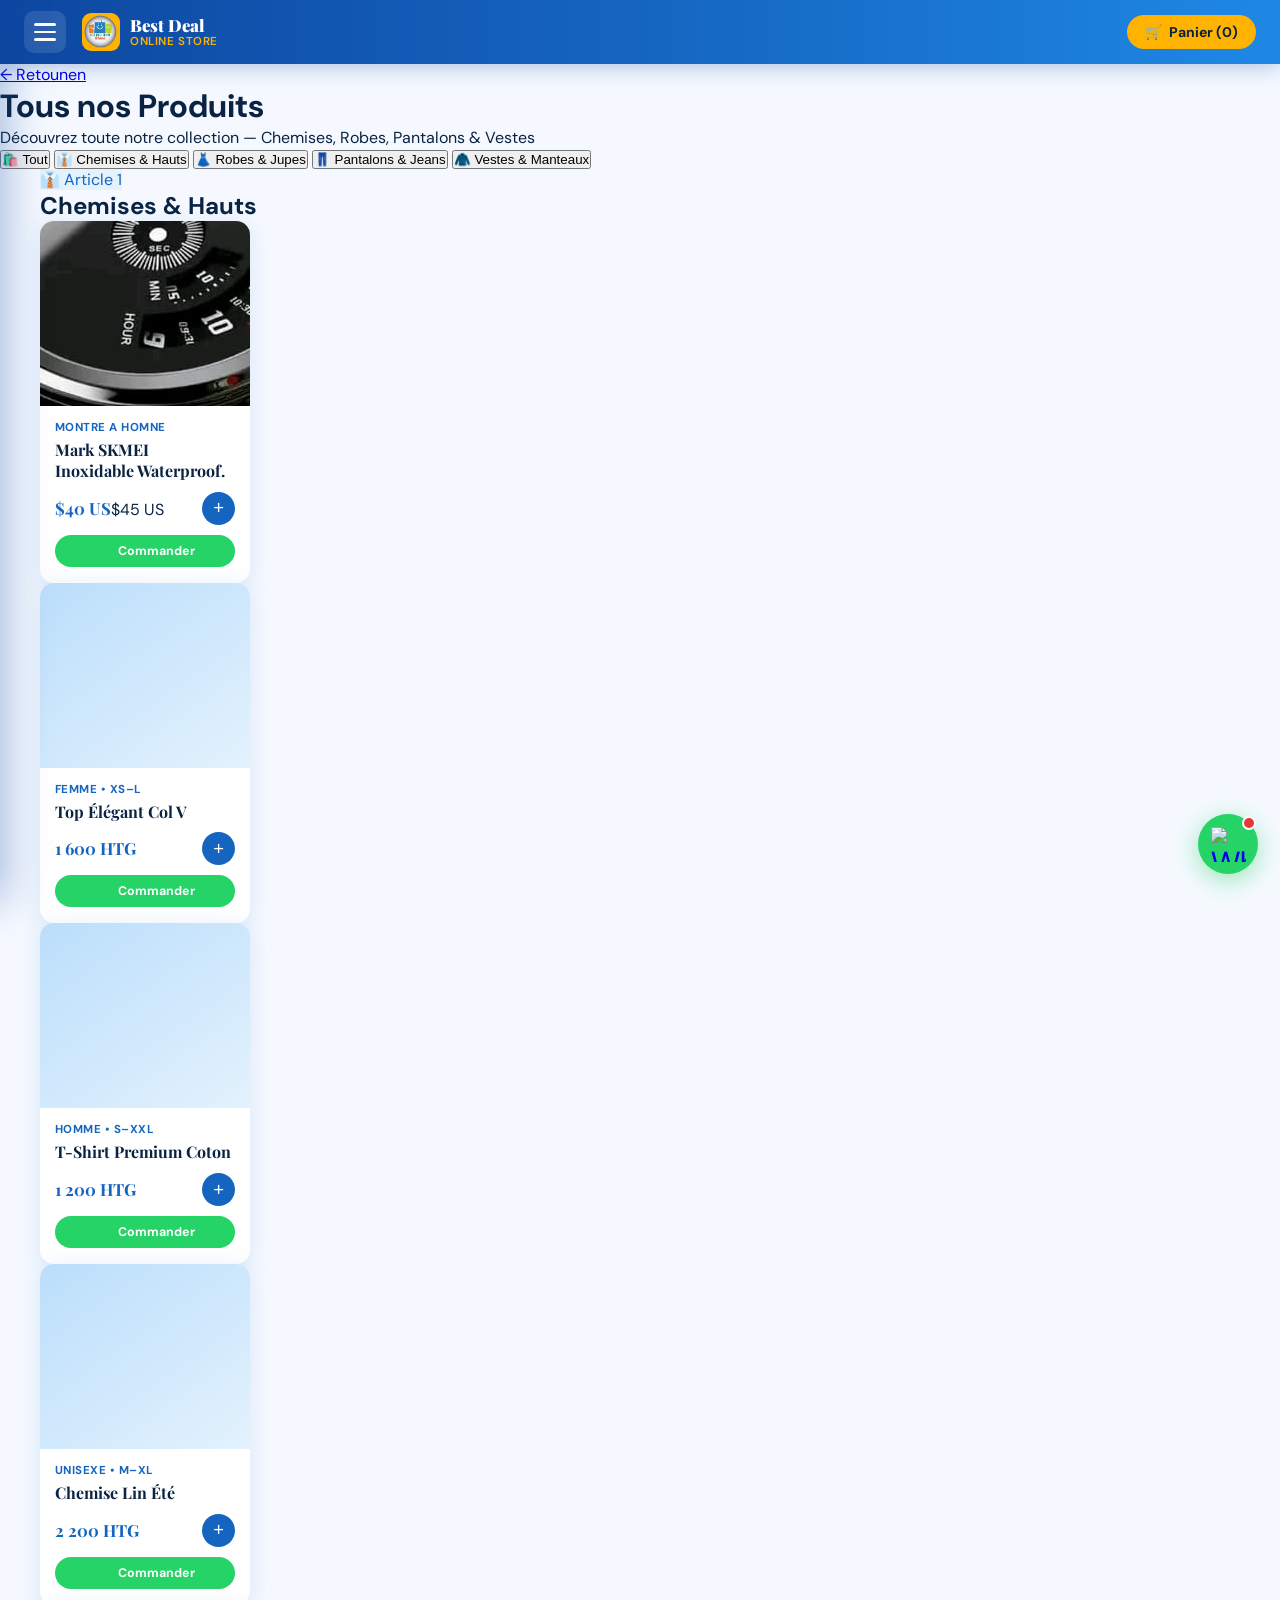
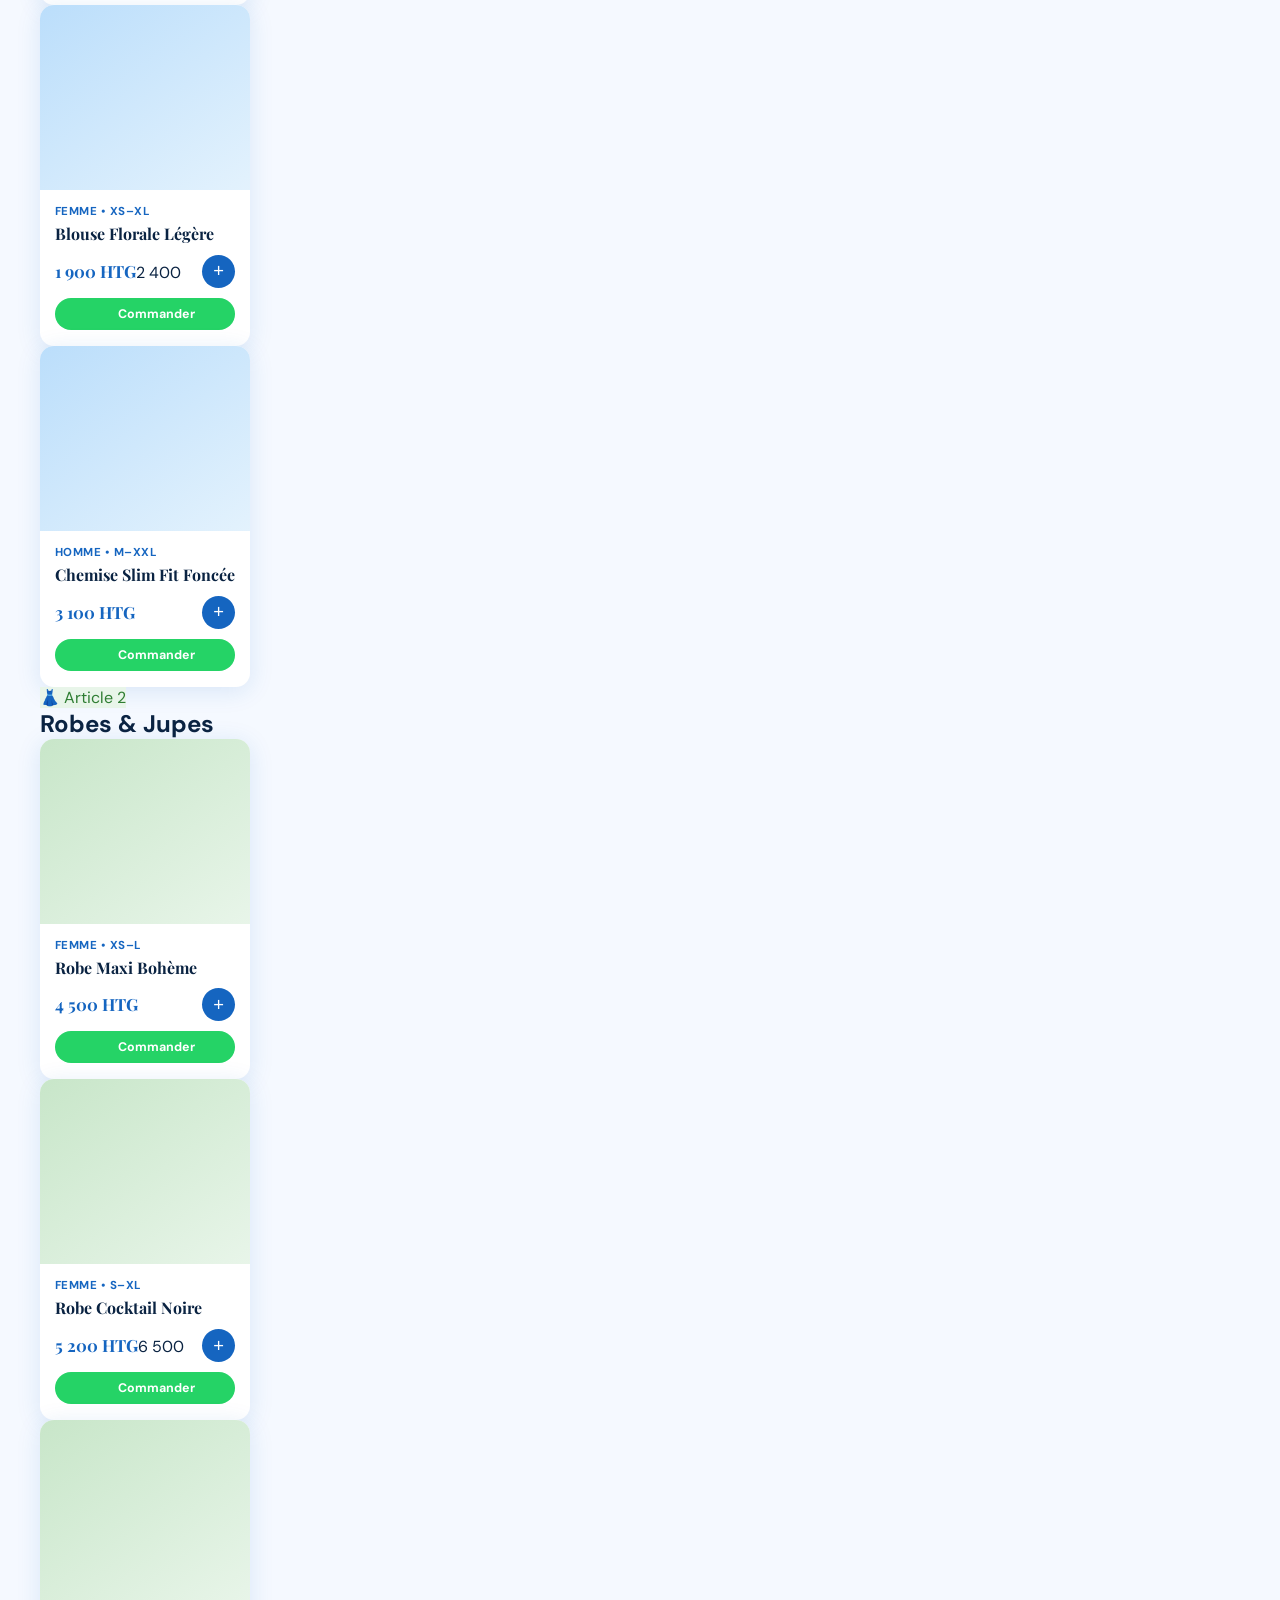
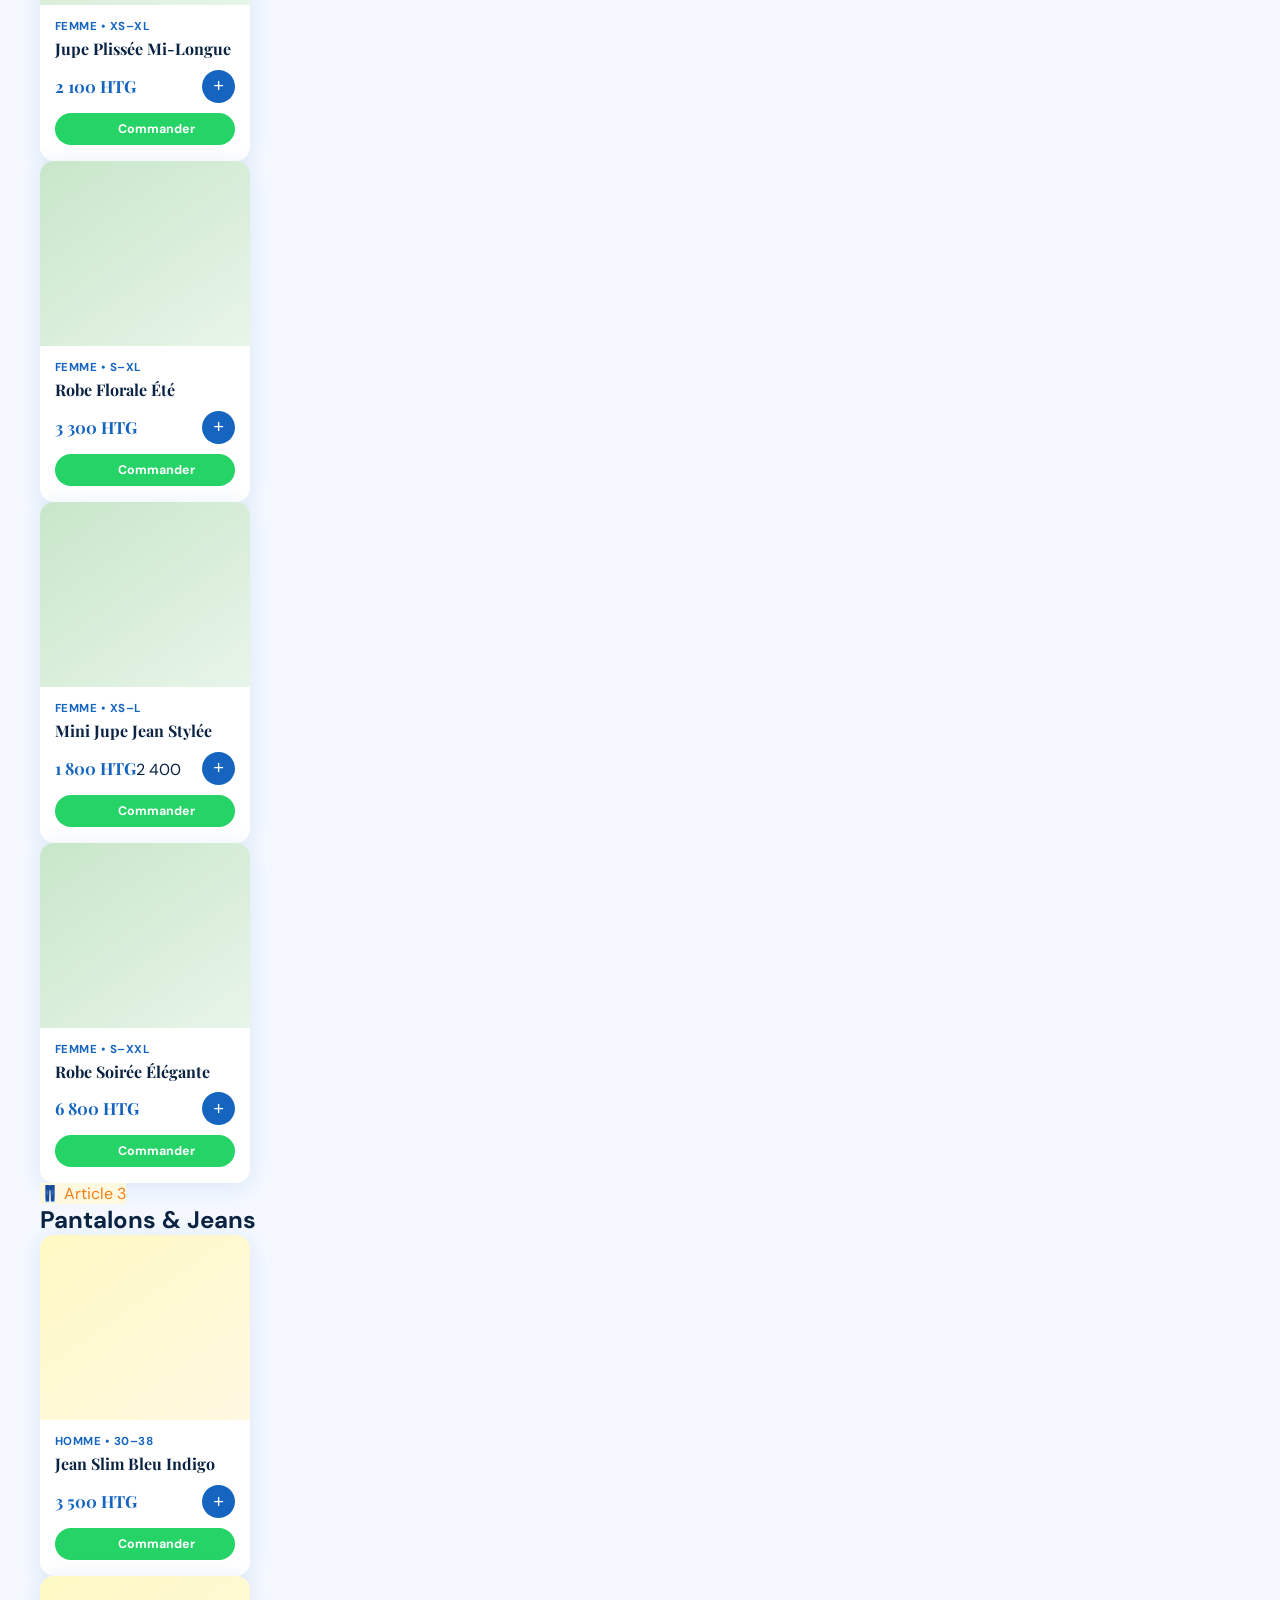
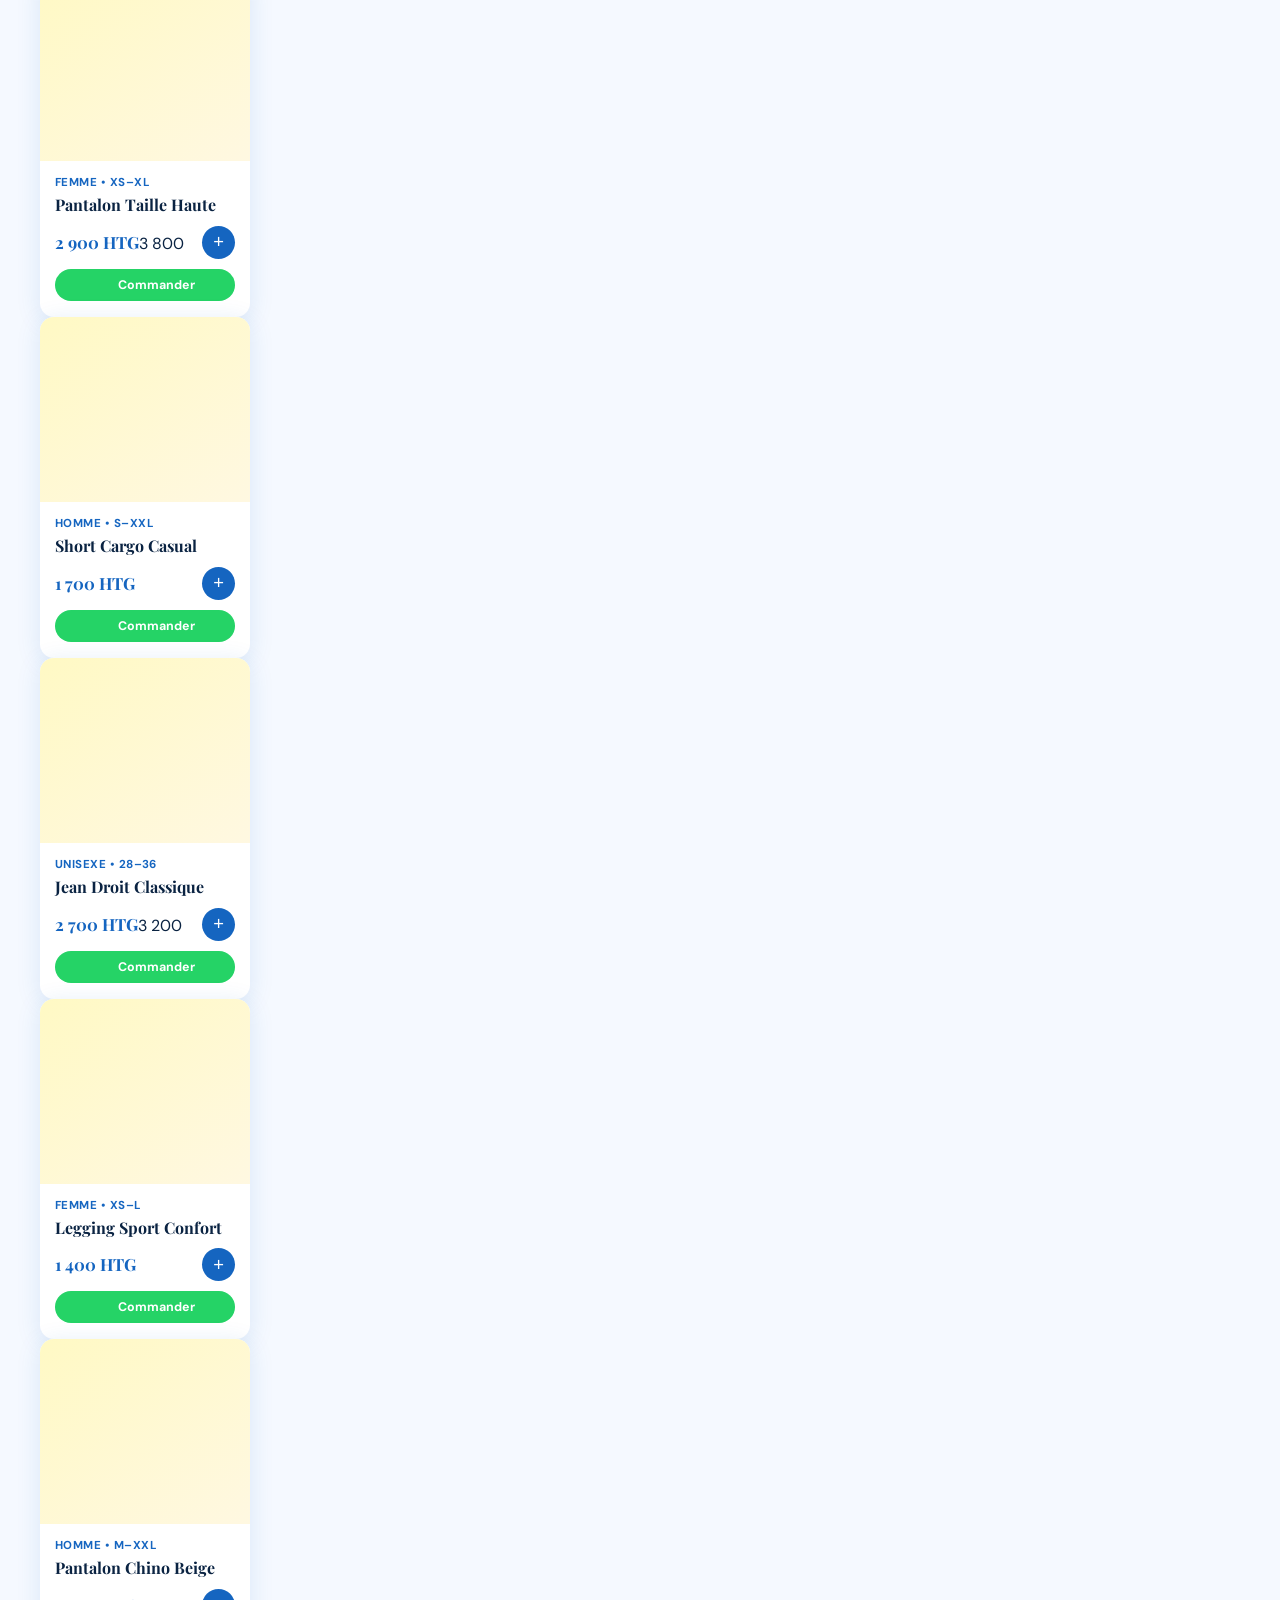
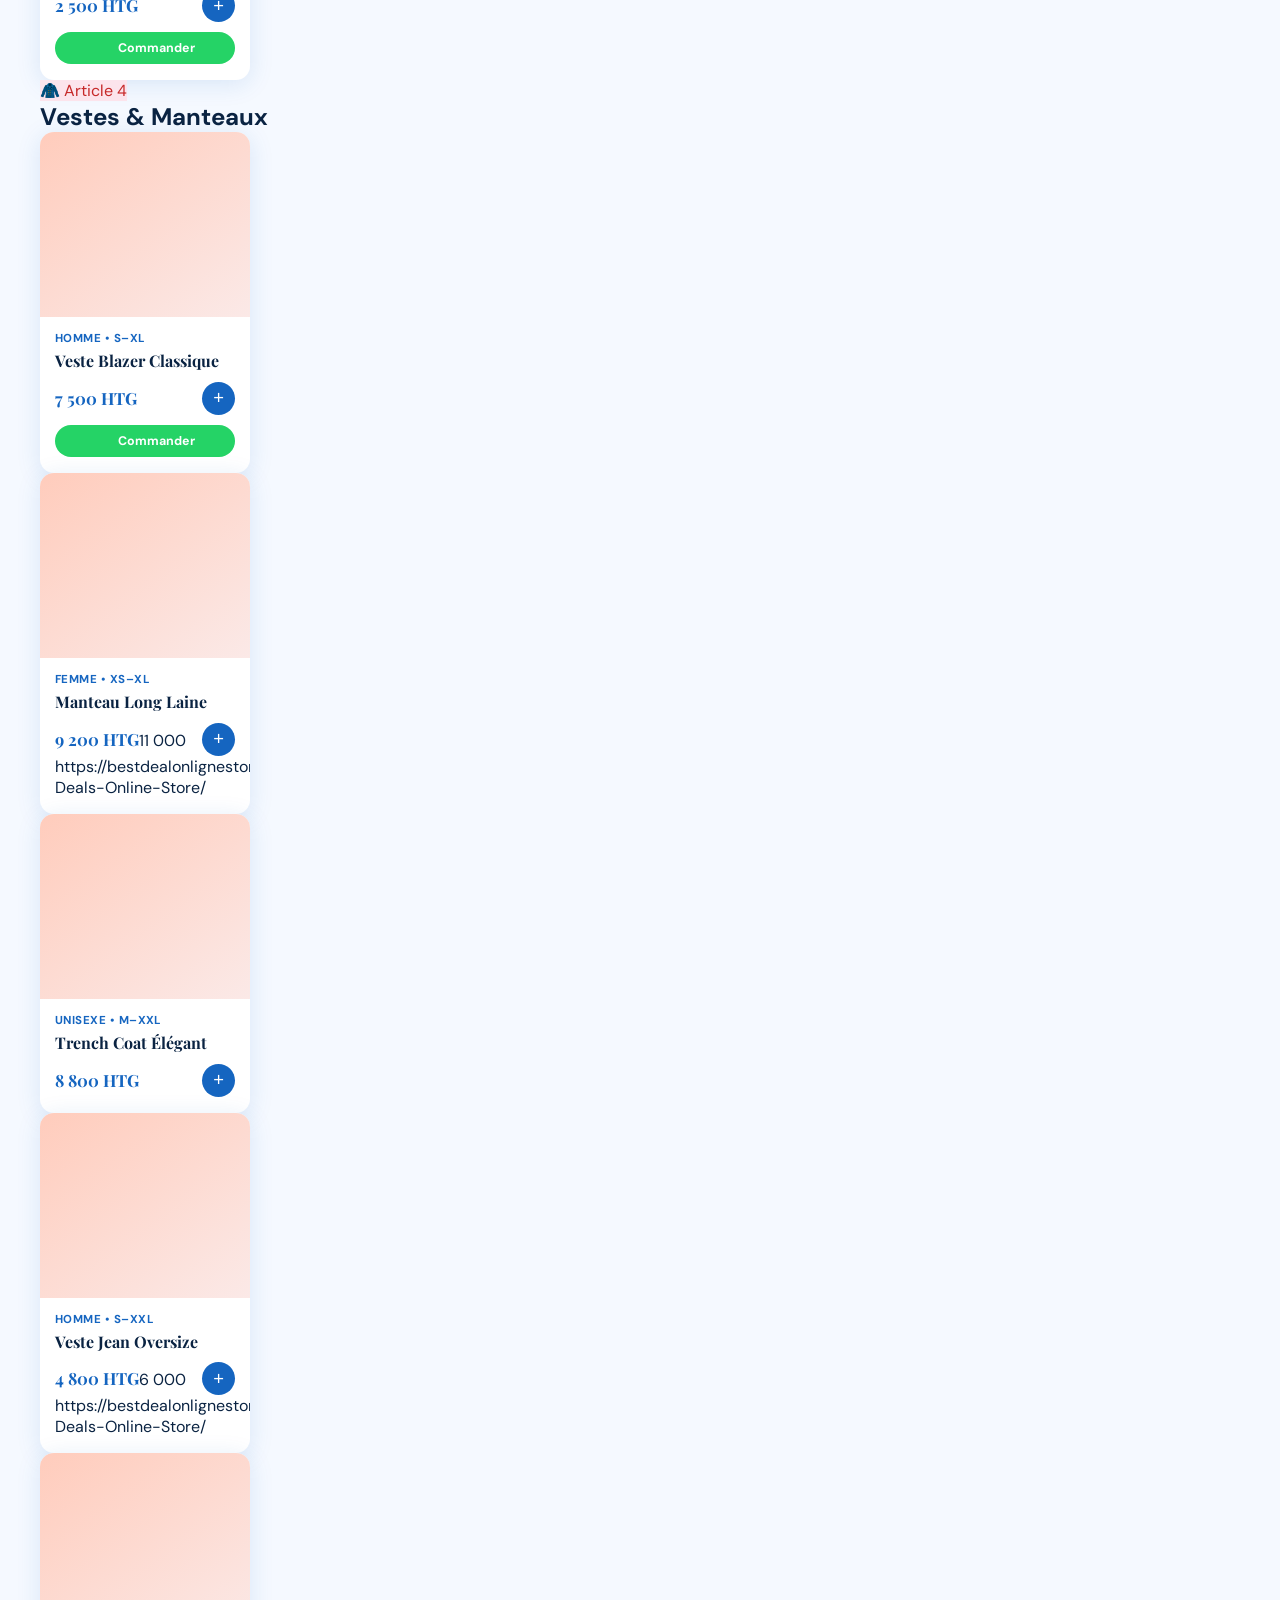
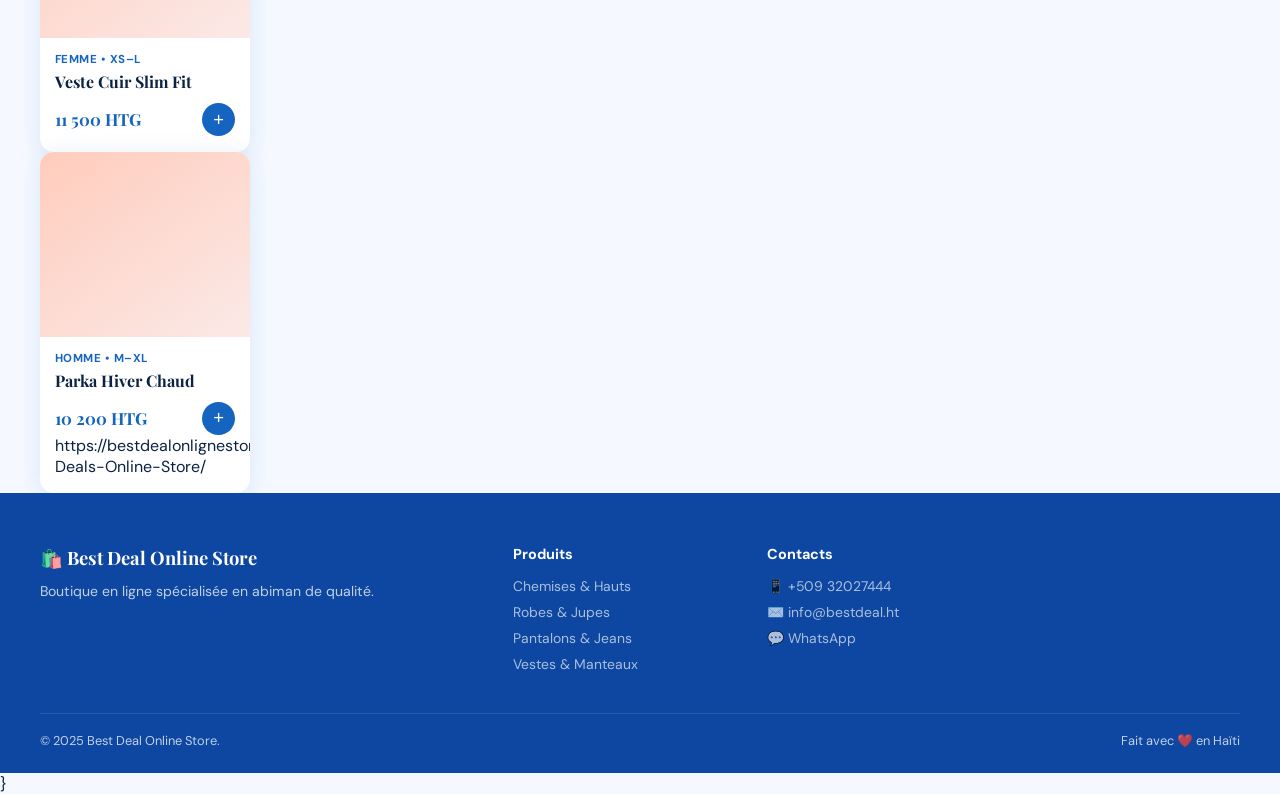
==== commit c22ce1e9: "Update produits.html" ====
--- a/produits.html
+++ b/produits.html
@@ -123,7 +123,7 @@
           <div class="p-card-cat">Montre a Homne</div>
           <div class="p-card-name">Mark SKMEI <br> Inoxidable Waterproof. </div>
           <div class="p-card-foot">
-            <div><span class="p-card-price">$40 US</span><span class="p-card-old">3 pour $110 US</span></div>
+            <div><span class="p-card-price">$40 US</span><span class="p-card-old">$45 US</span></div>
             <button class="add-btn" onclick="addToCart(event)">+</button>
           </div>
           <a class="wa-order-btn" 
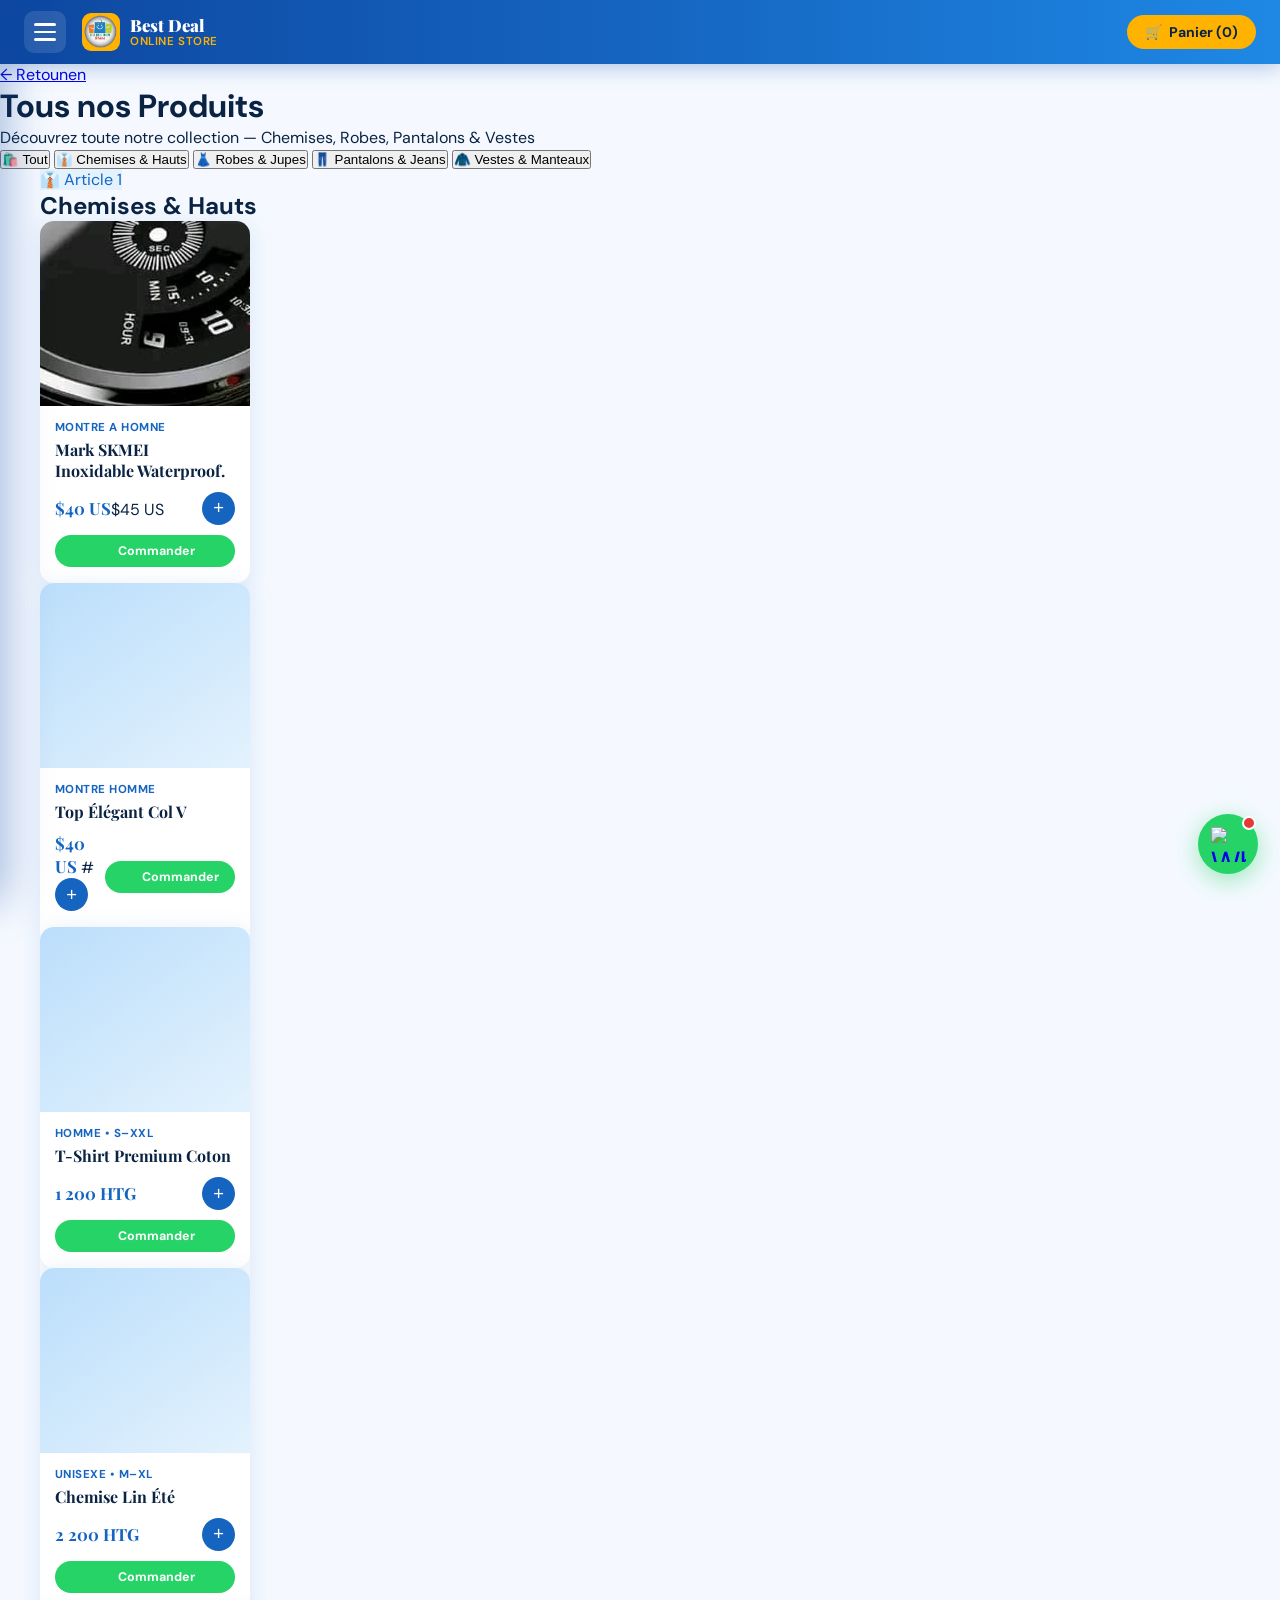
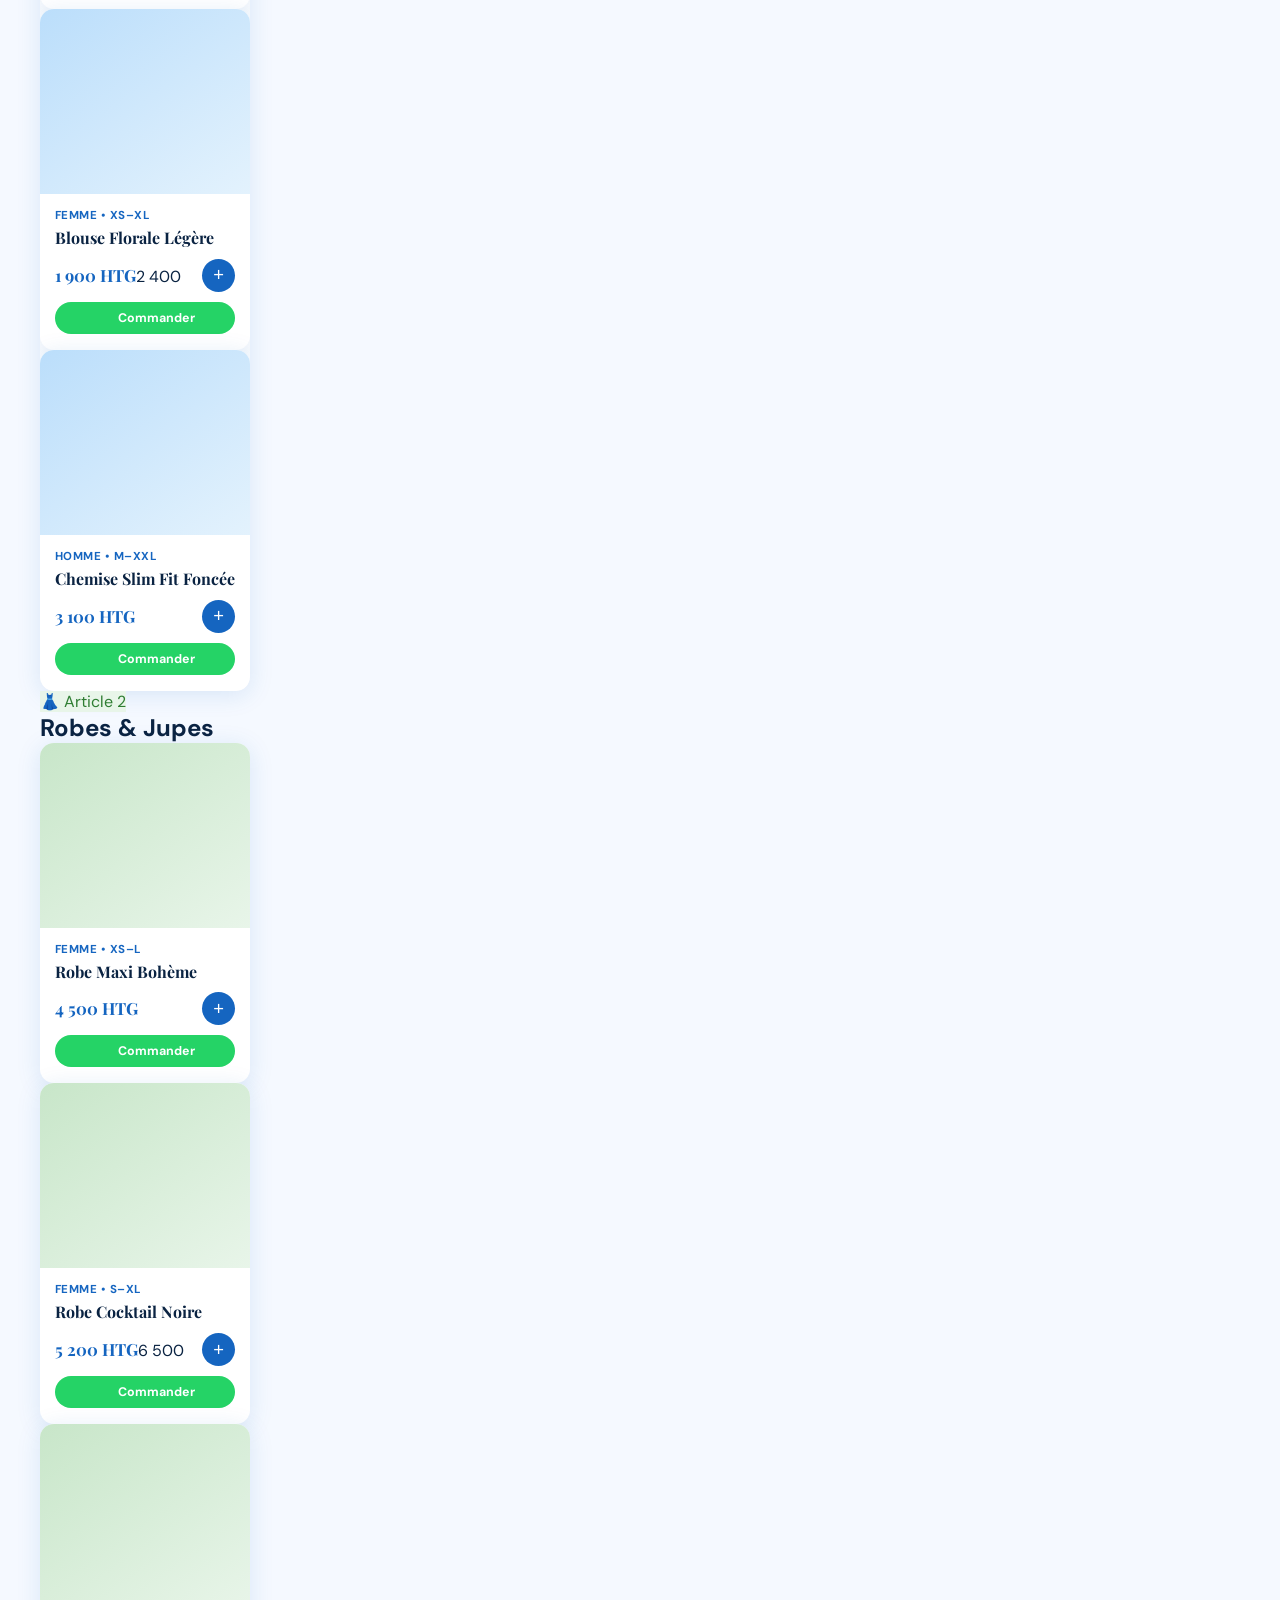
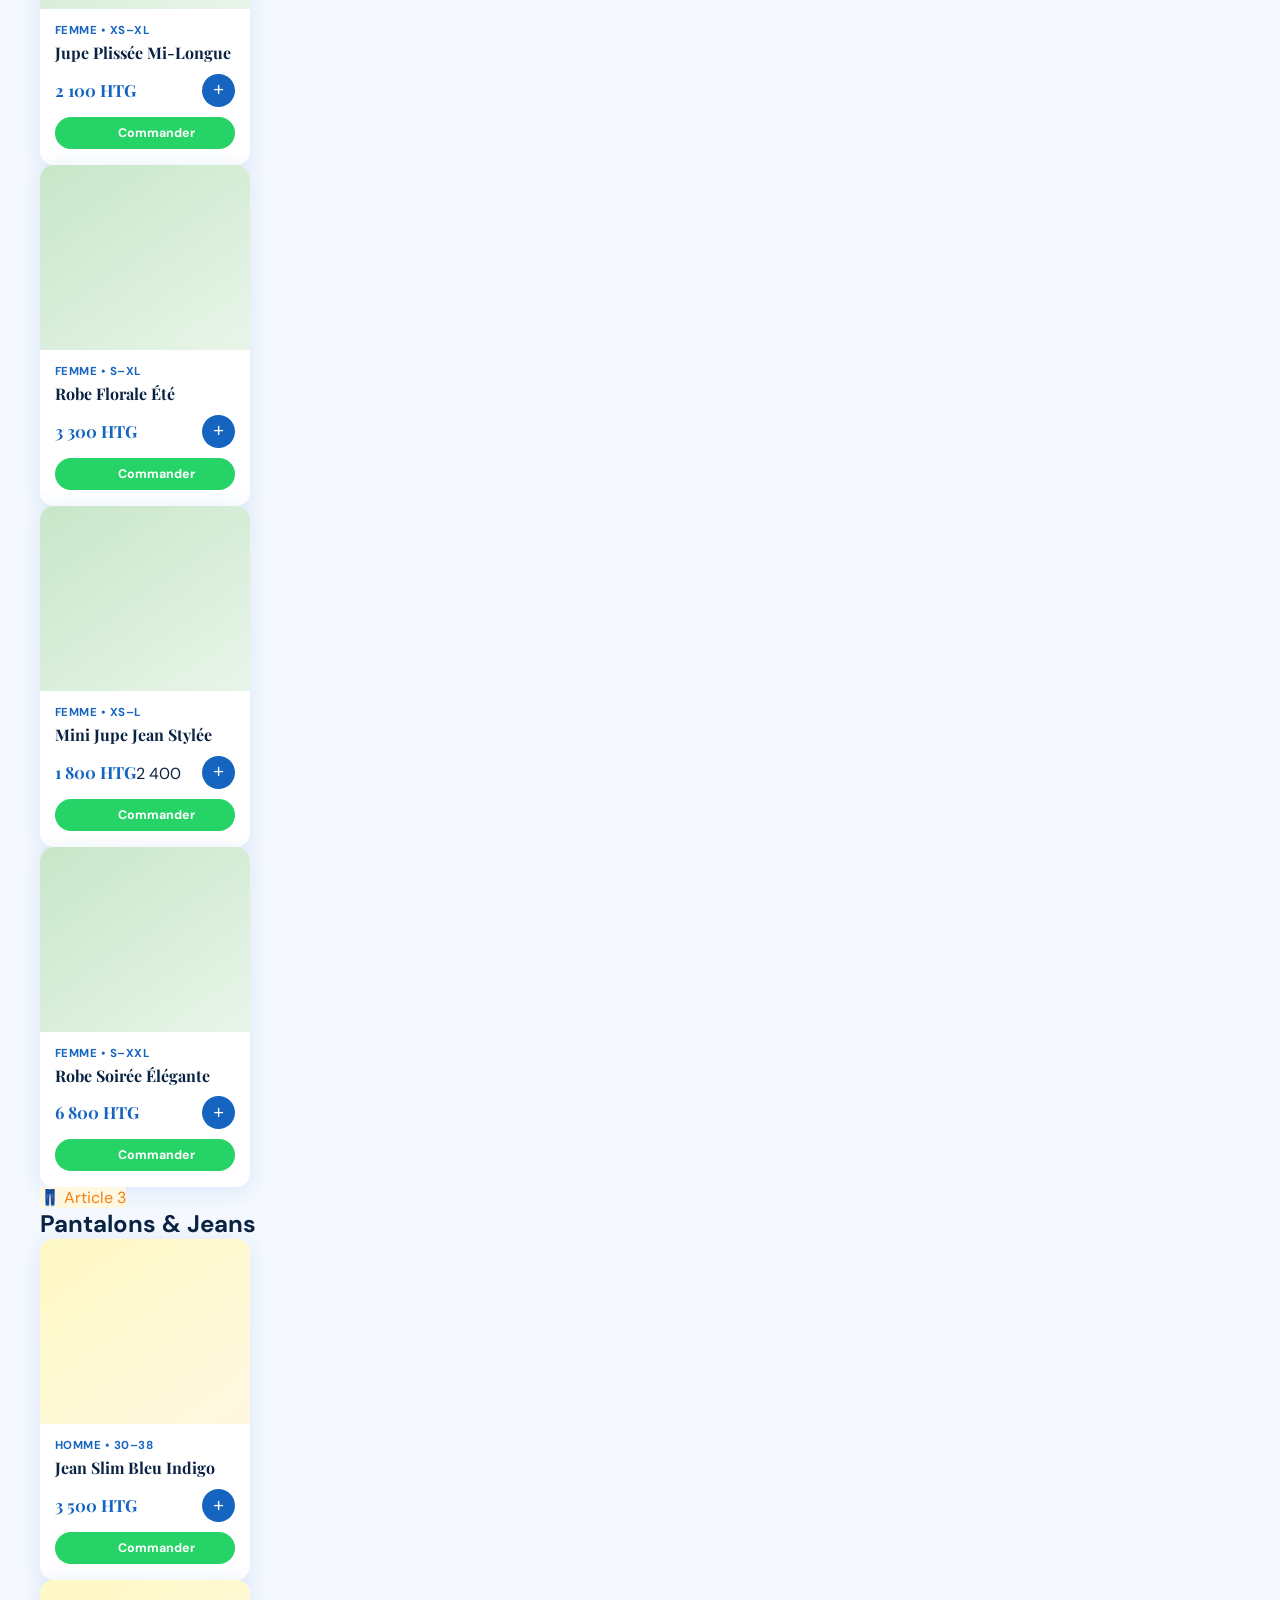
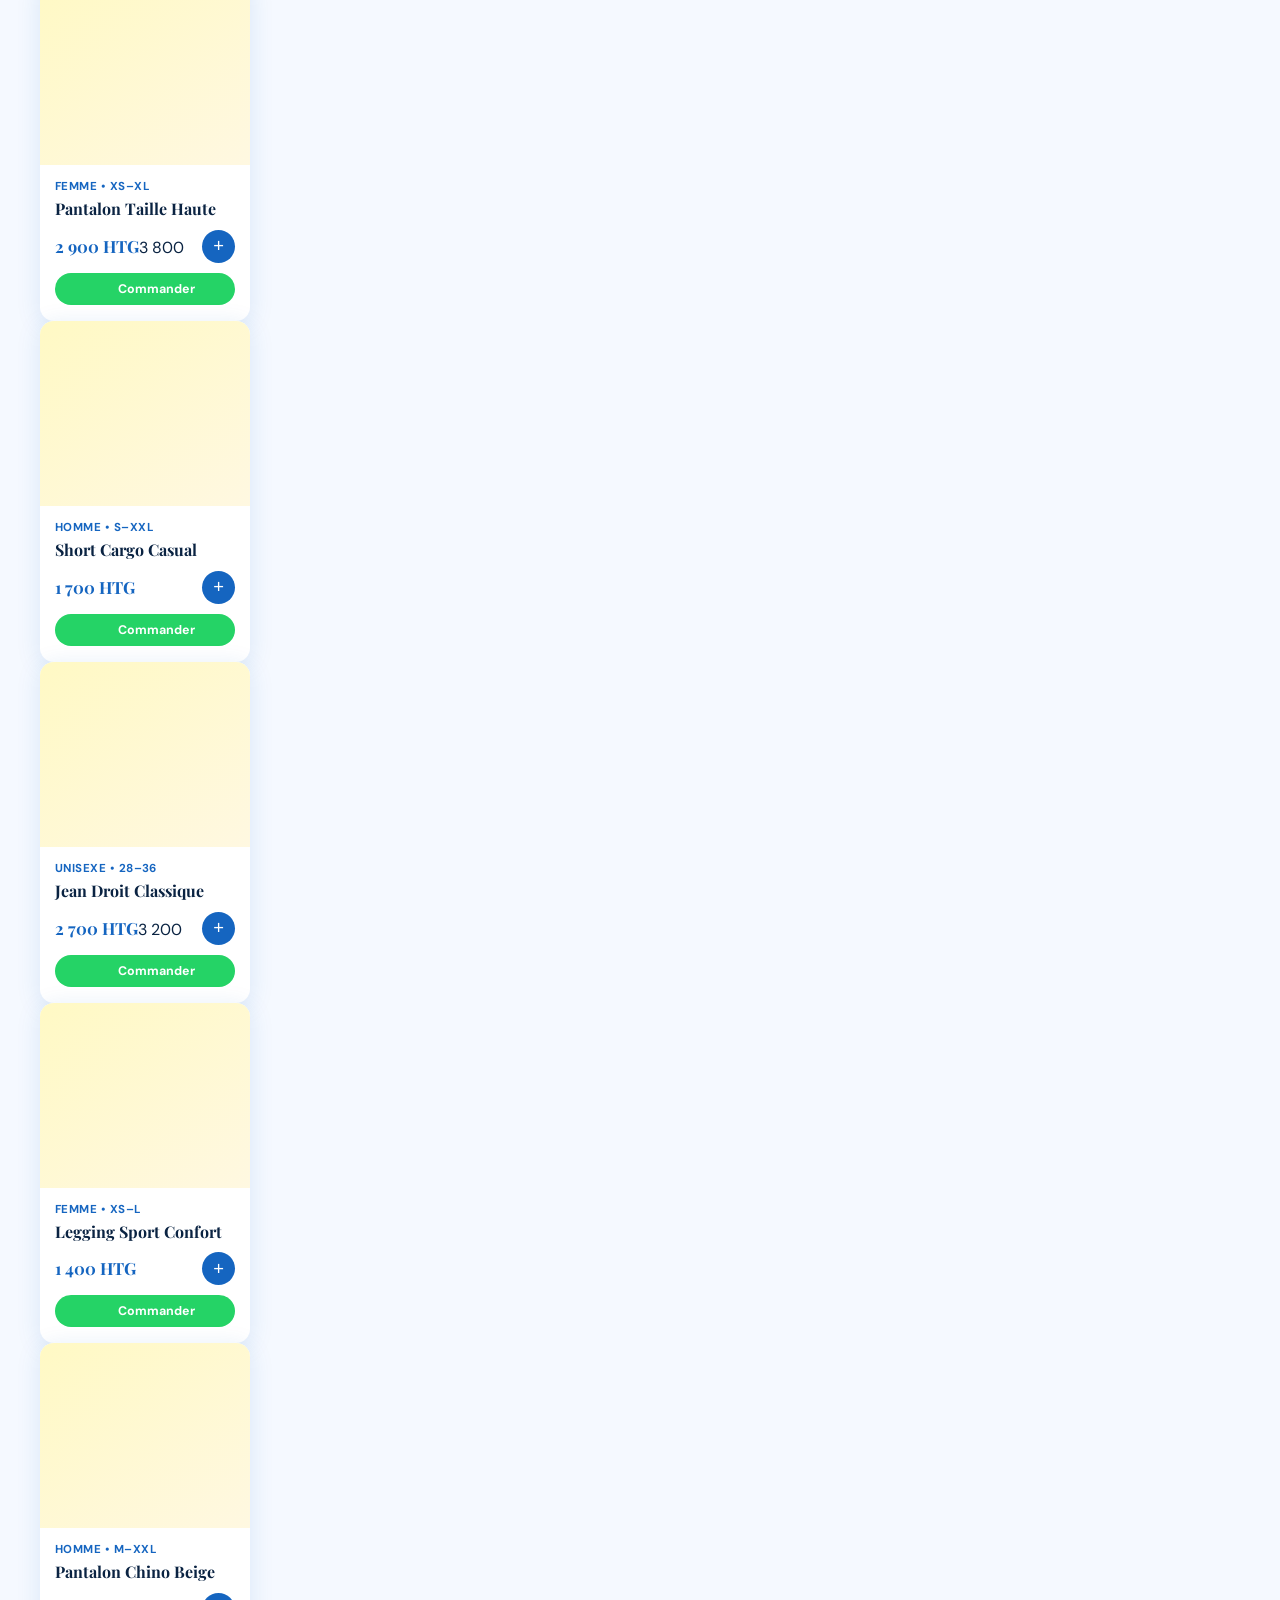
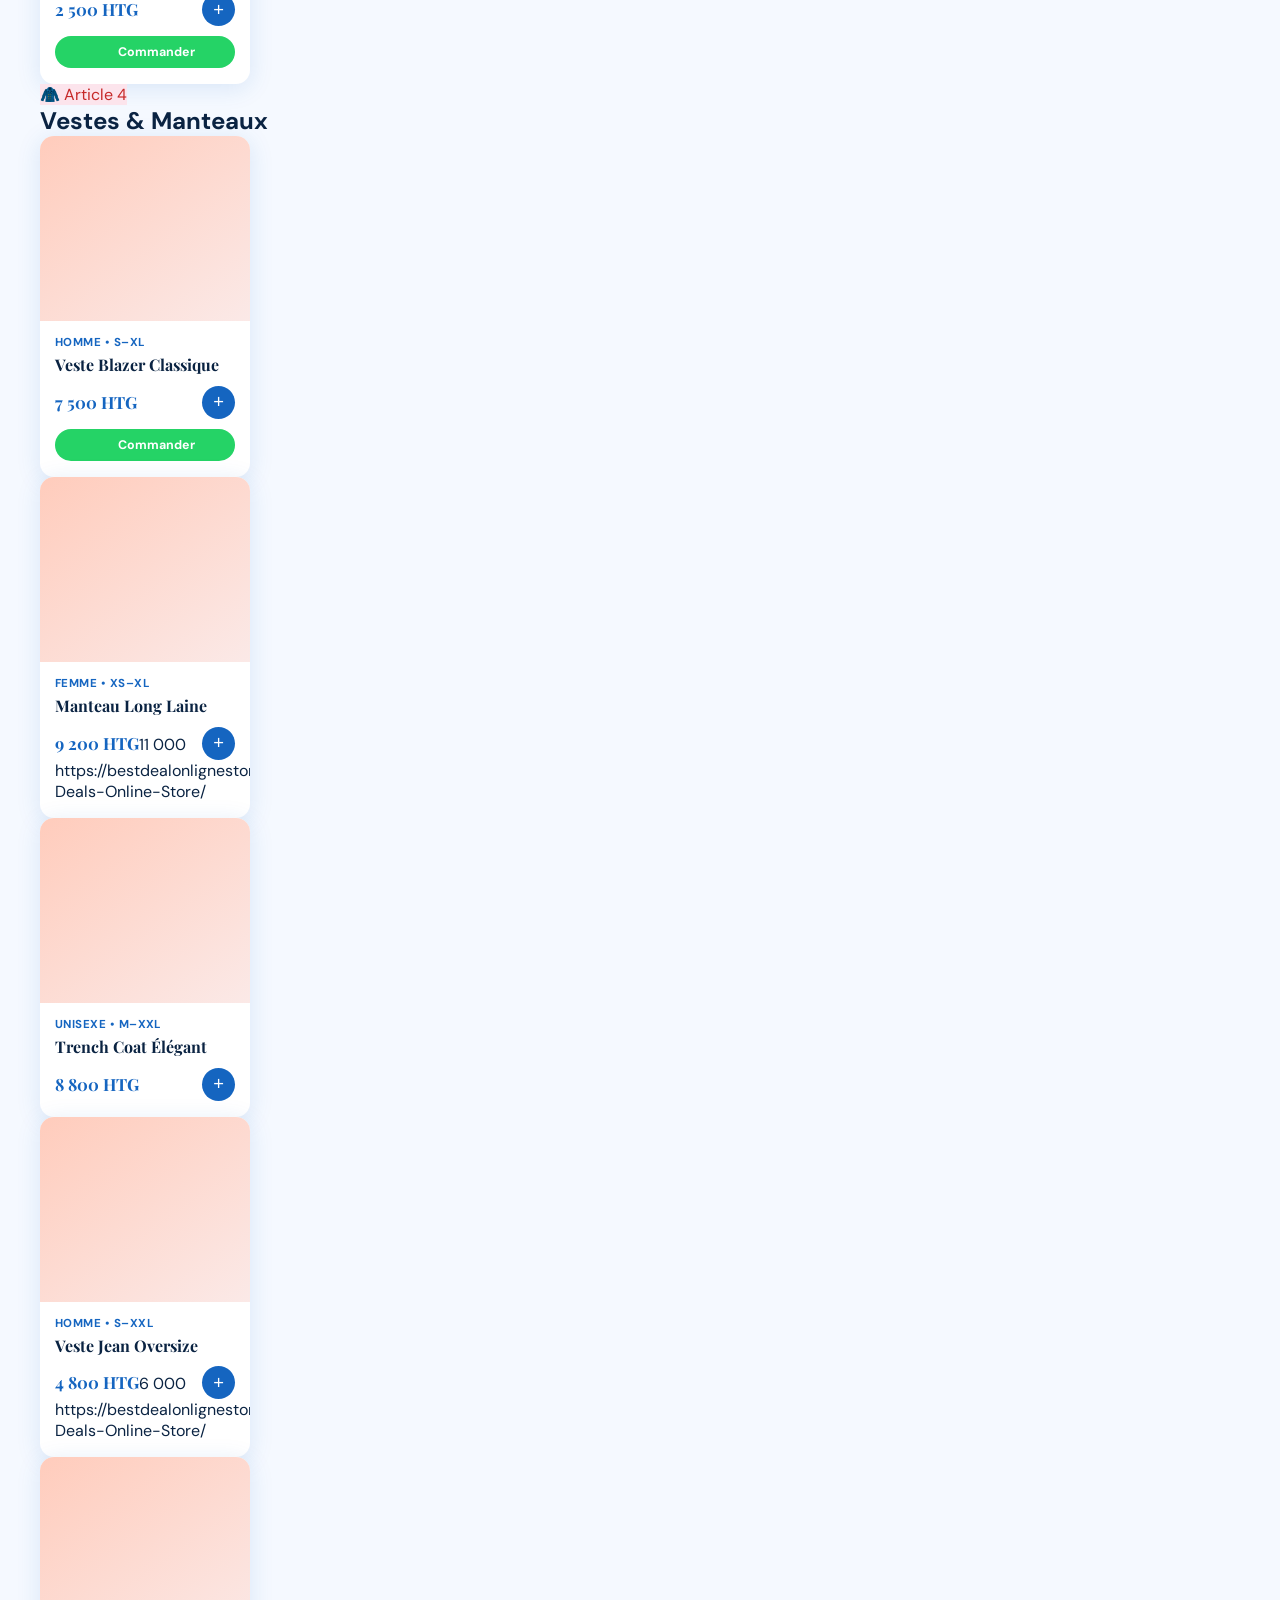
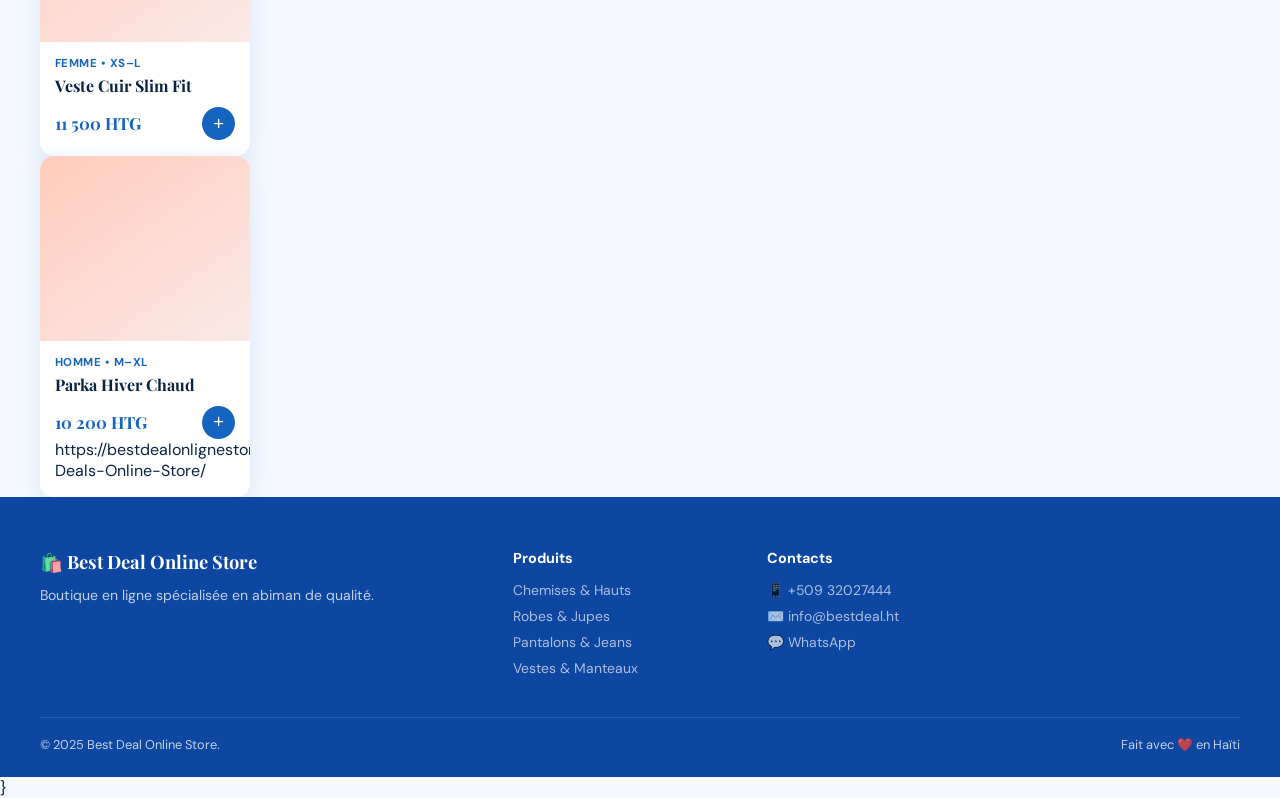
==== commit 79e9e54a: "Update produits.html" ====
--- a/produits.html
+++ b/produits.html
@@ -139,10 +139,10 @@
           <img src="image/chemise2.png" alt="Top Col V" onerror="this.style.display='none'">
         </div>
         <div class="p-card-body">
-          <div class="p-card-cat">Femme • XS–L</div>
+          <div class="p-card-cat">Montre Homme</div>
           <div class="p-card-name">Top Élégant Col V</div>
           <div class="p-card-foot">
-            <div><span class="p-card-price">1 600 HTG</span></div>
+            <div><span class="p-card-price">$40 US</span> <span class="p-card-old">#</span </div>
             <button class="add-btn" onclick="addToCart(event)">+</button>
           </div>
           <a class="wa-order-btn" 
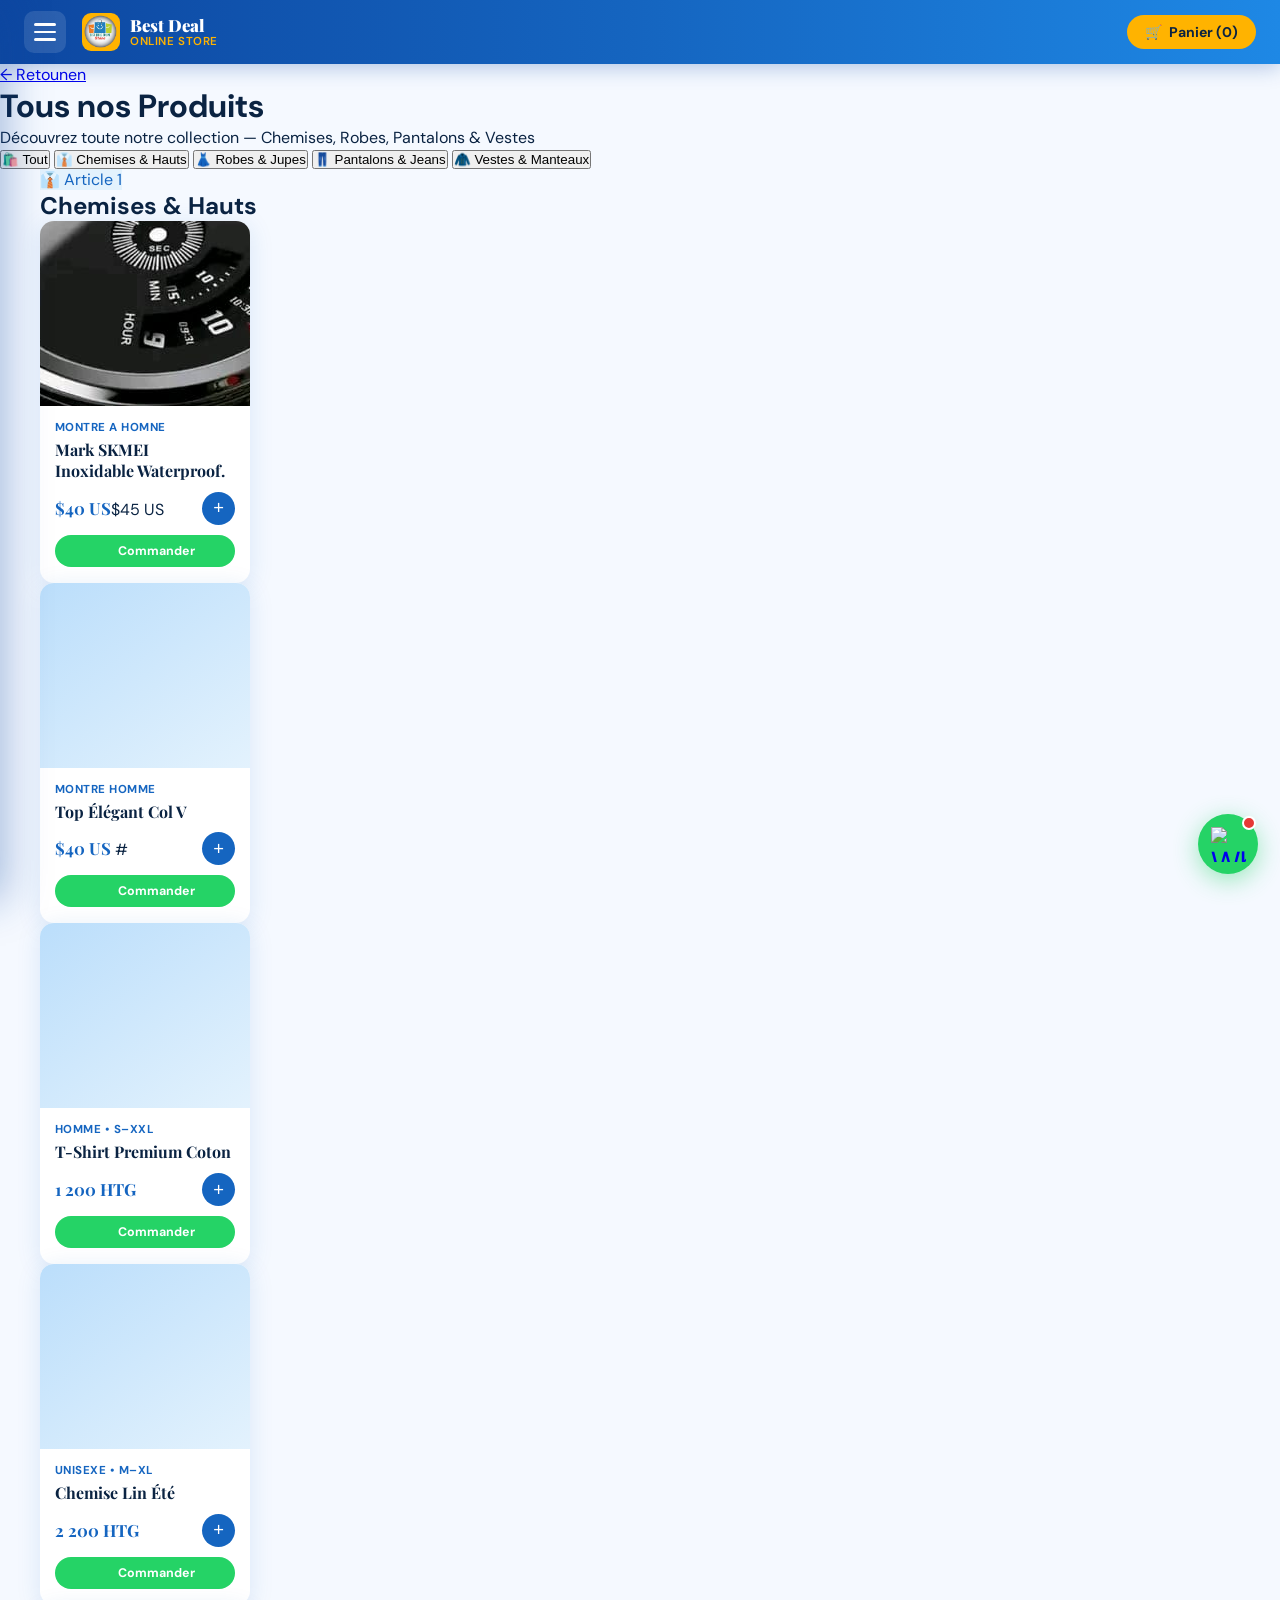
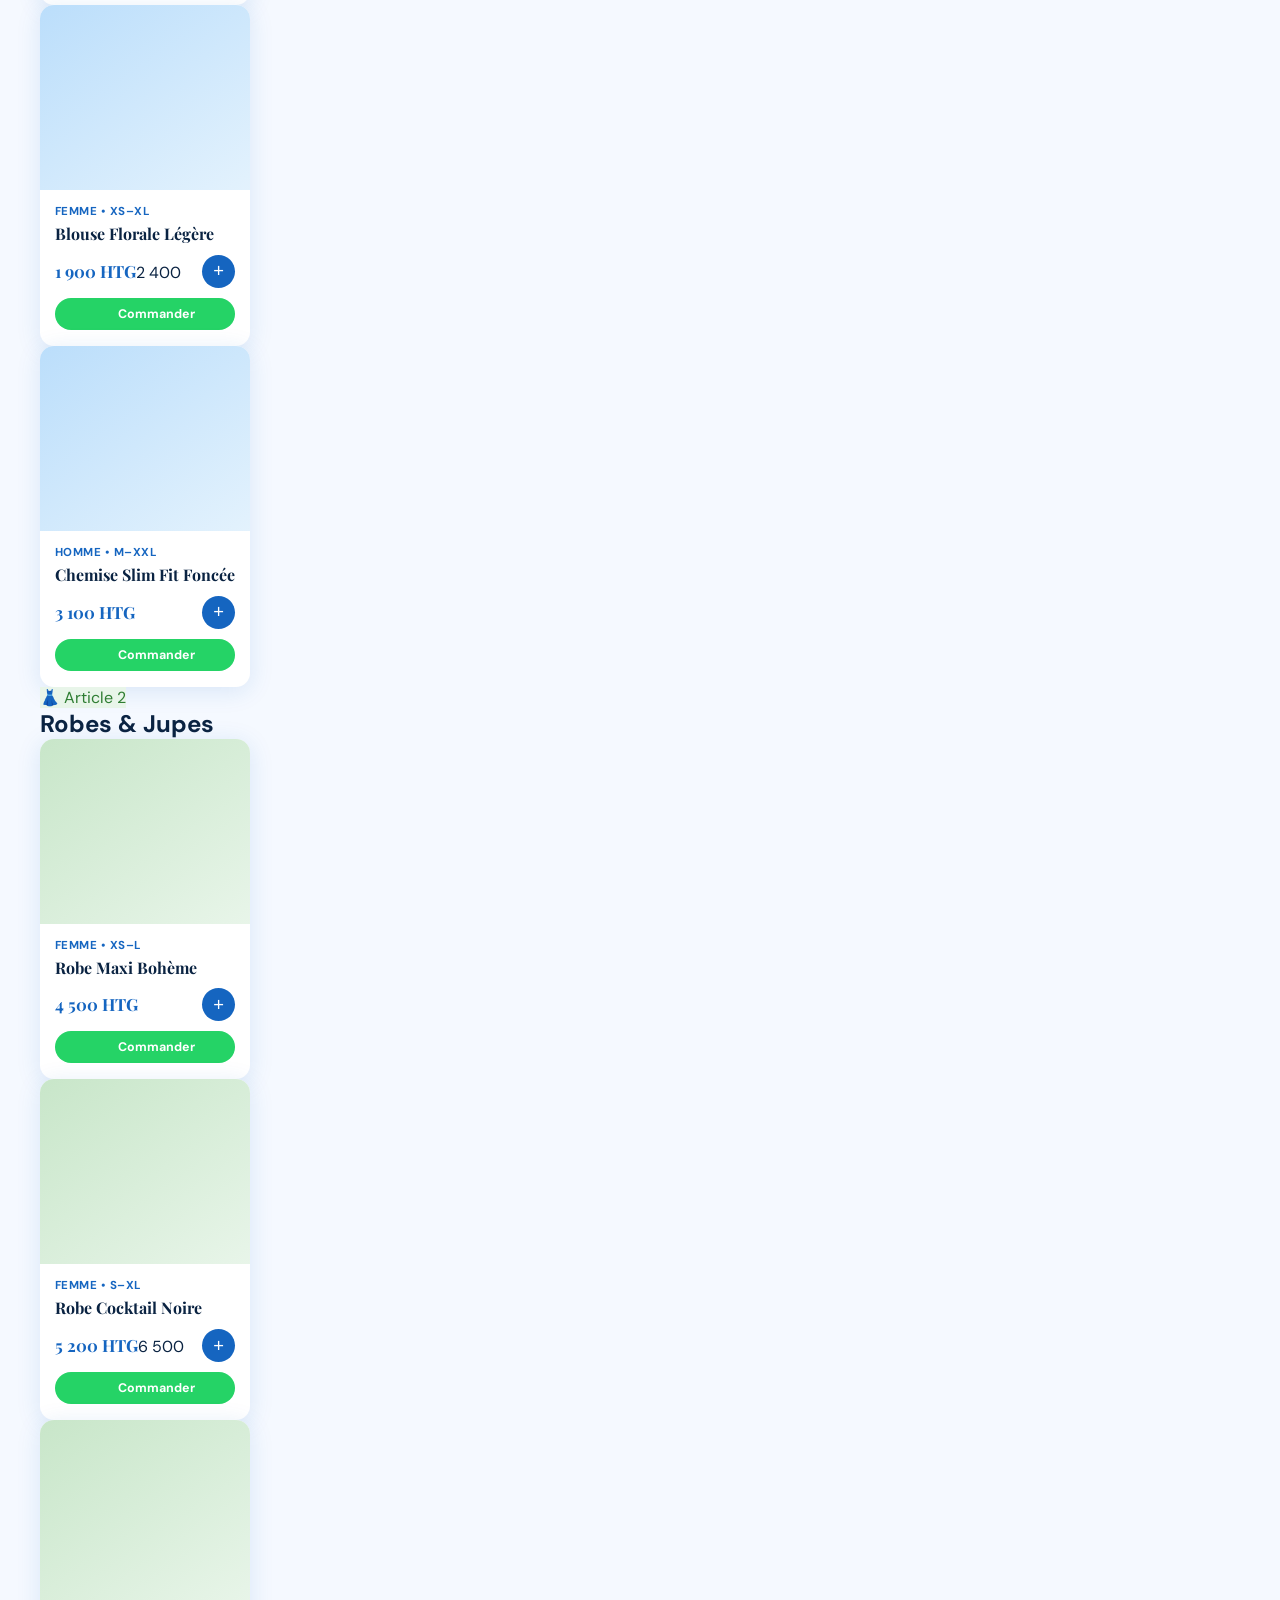
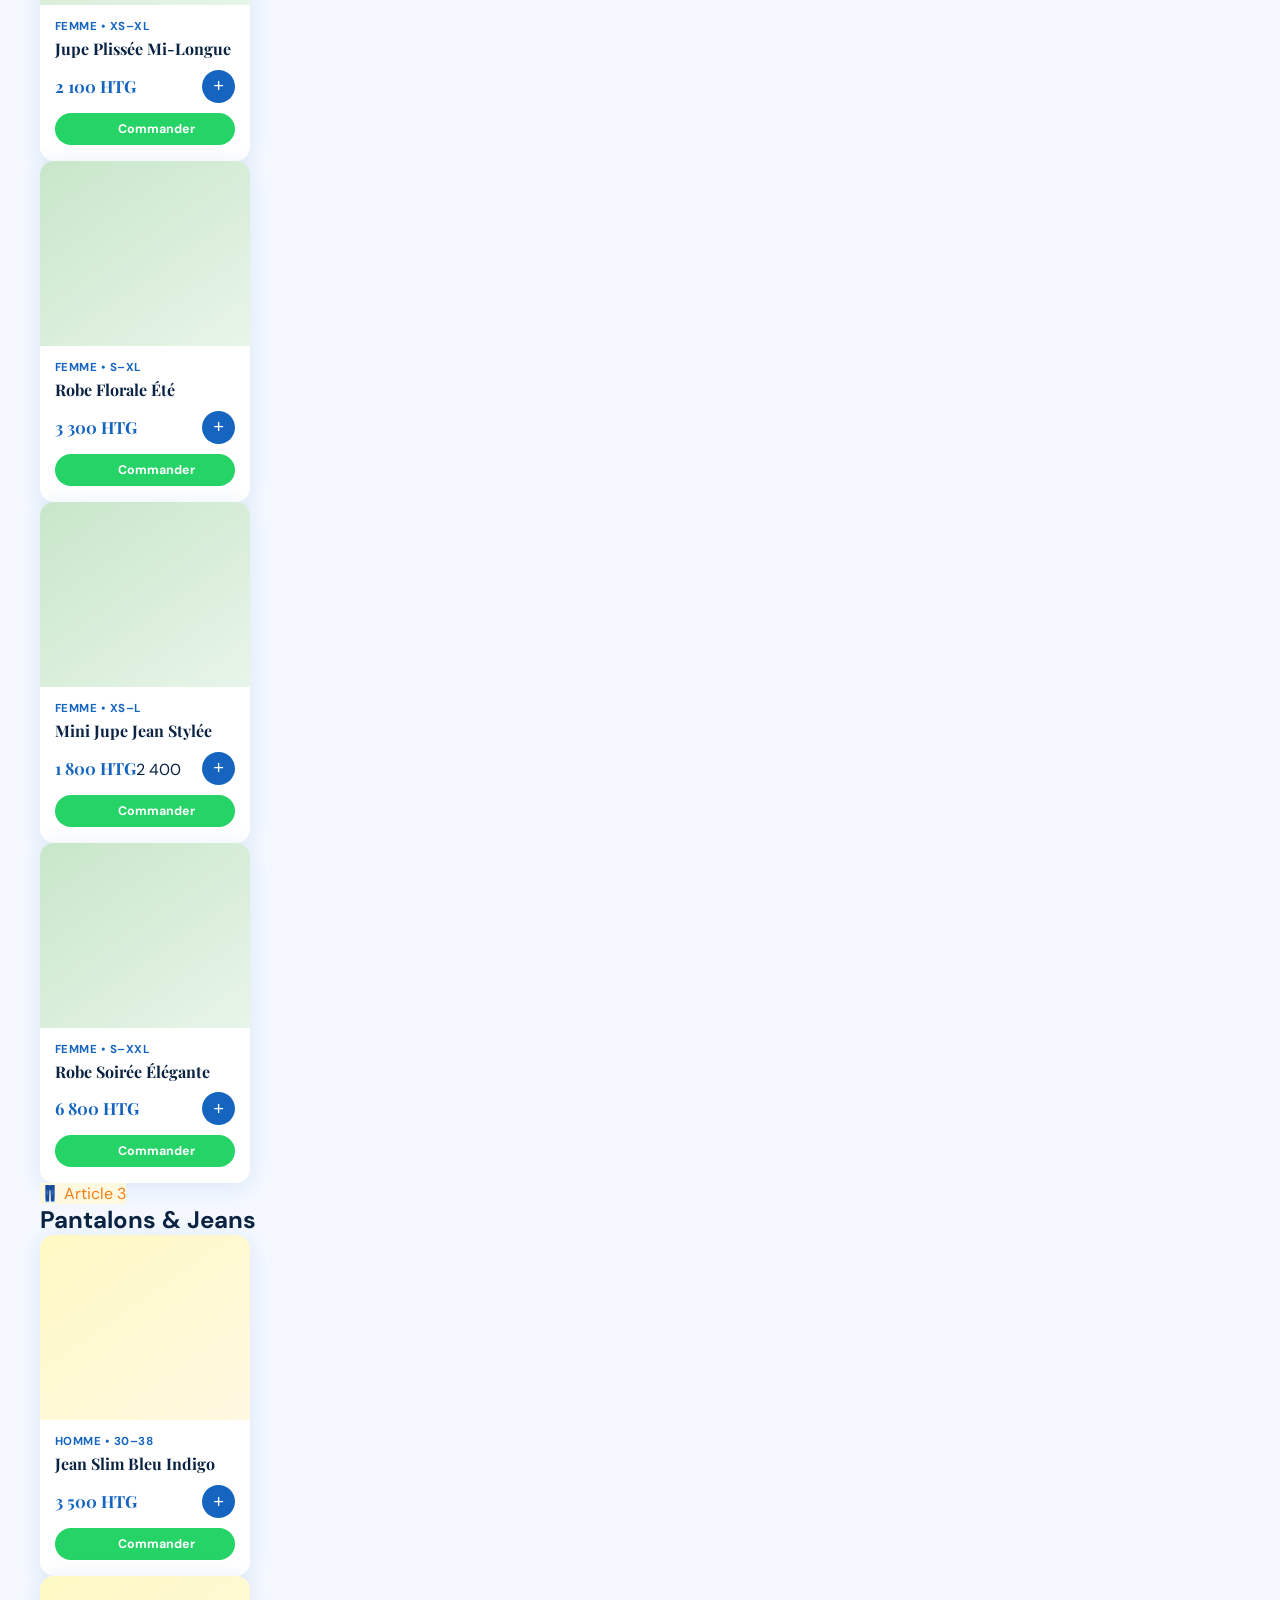
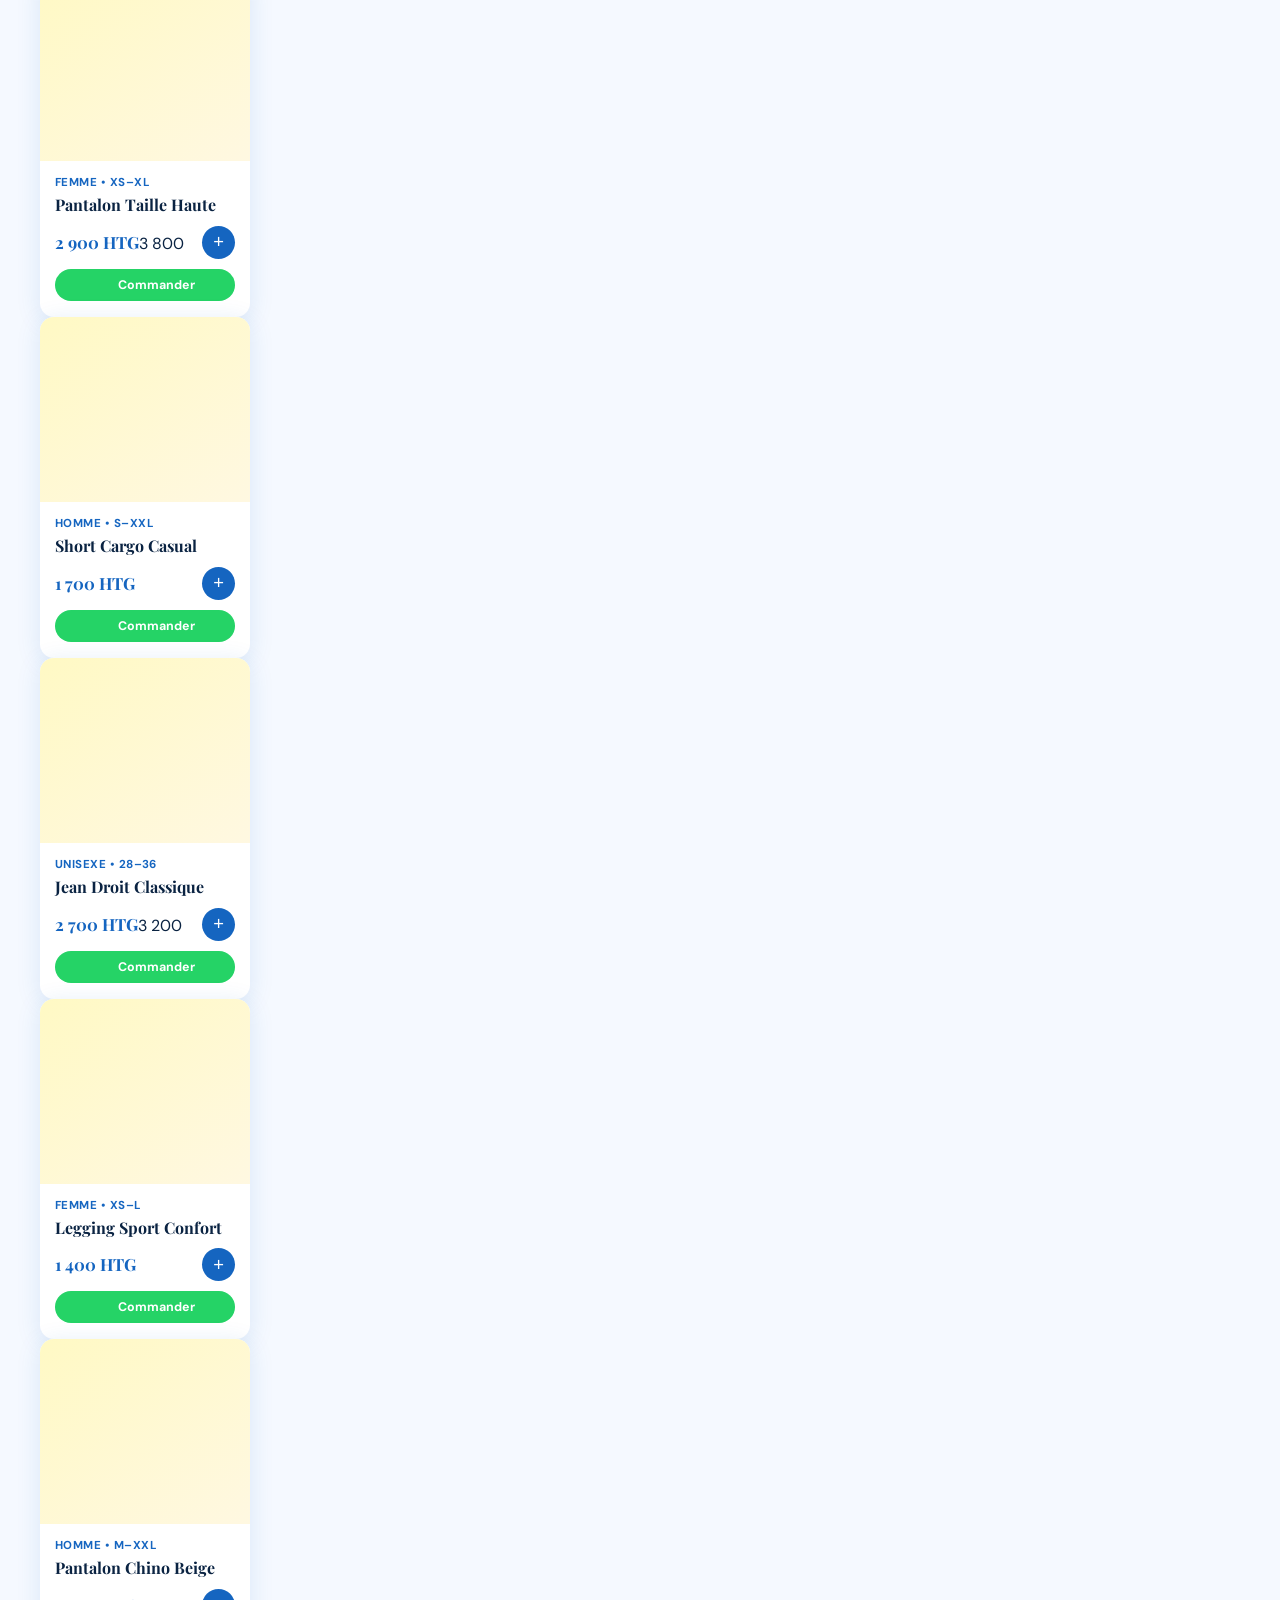
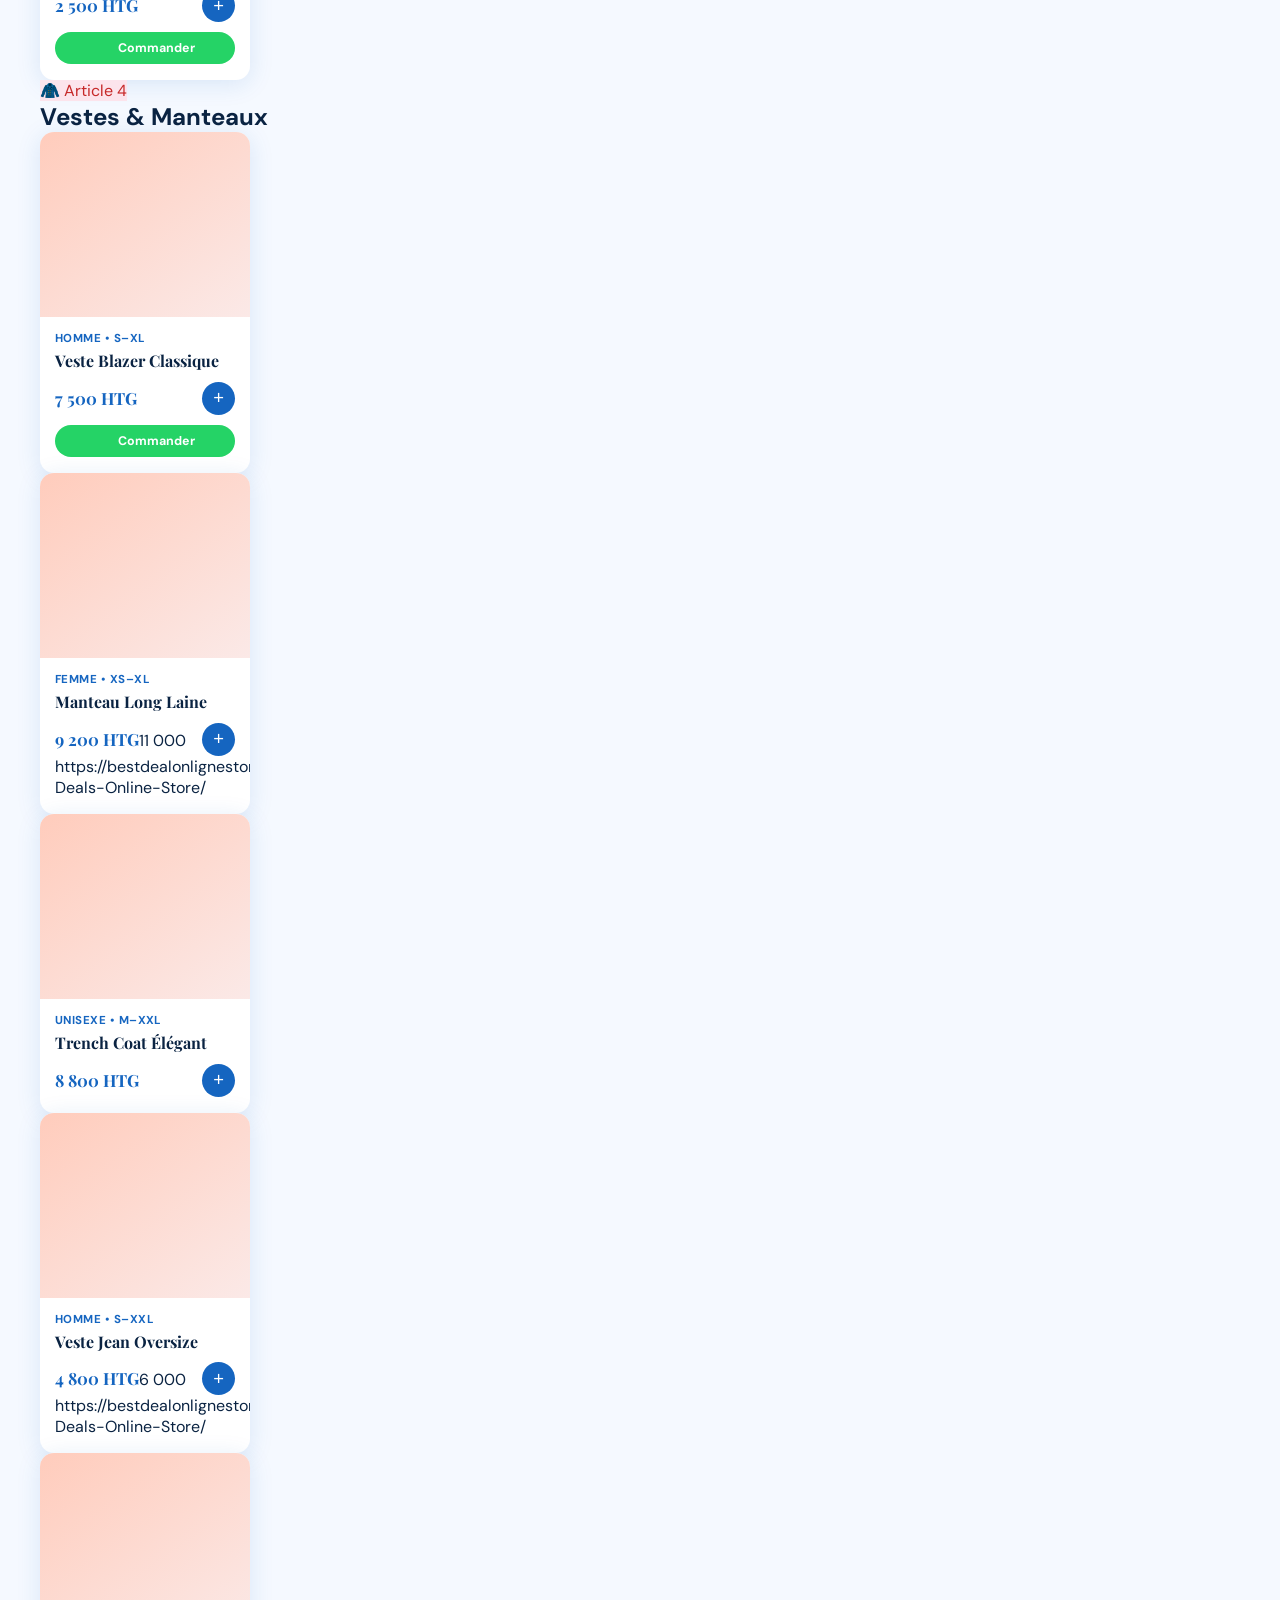
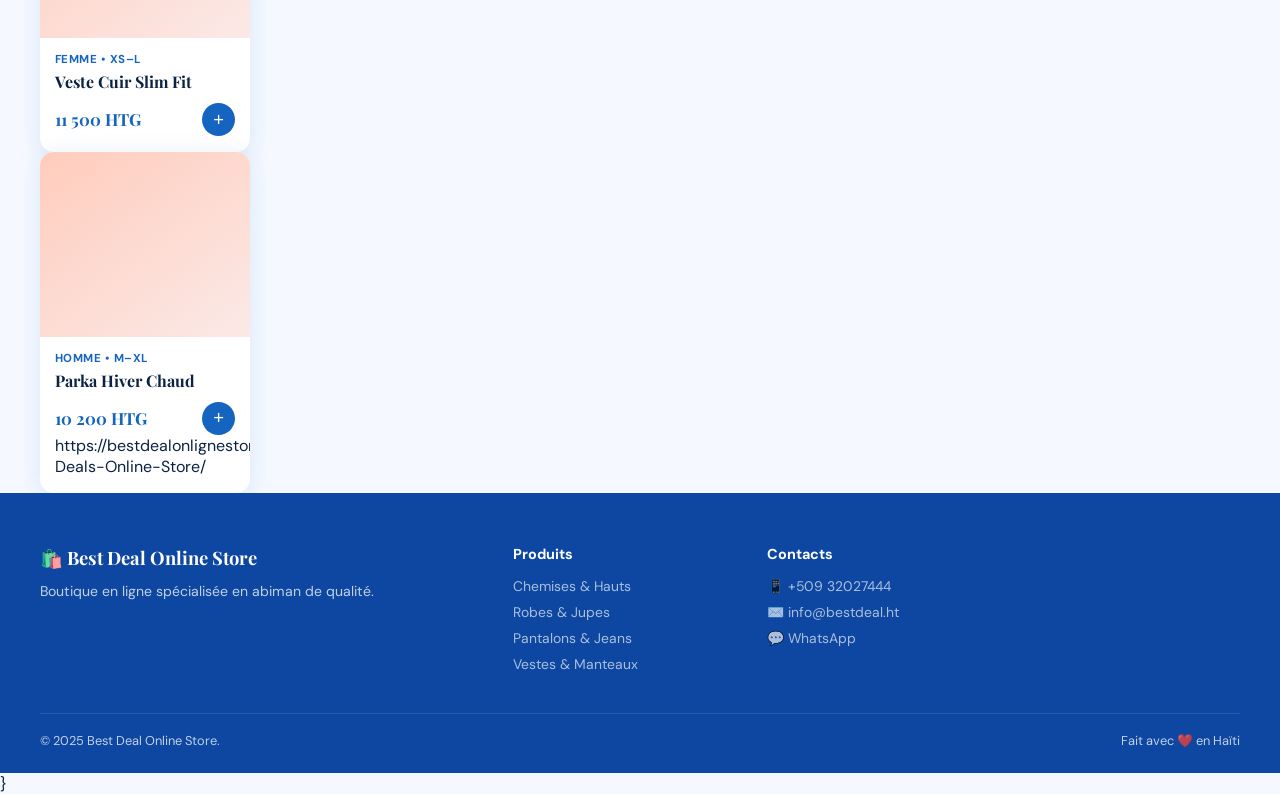
==== commit 1129f324: "Update produits.html" ====
--- a/produits.html
+++ b/produits.html
@@ -142,7 +142,7 @@
           <div class="p-card-cat">Montre Homme</div>
           <div class="p-card-name">Top Élégant Col V</div>
           <div class="p-card-foot">
-            <div><span class="p-card-price">$40 US</span> <span class="p-card-old">#</span </div>
+            <div><span class="p-card-price">$40 US</span> <span class="p-card-old">#</span> </div>
             <button class="add-btn" onclick="addToCart(event)">+</button>
           </div>
           <a class="wa-order-btn" 
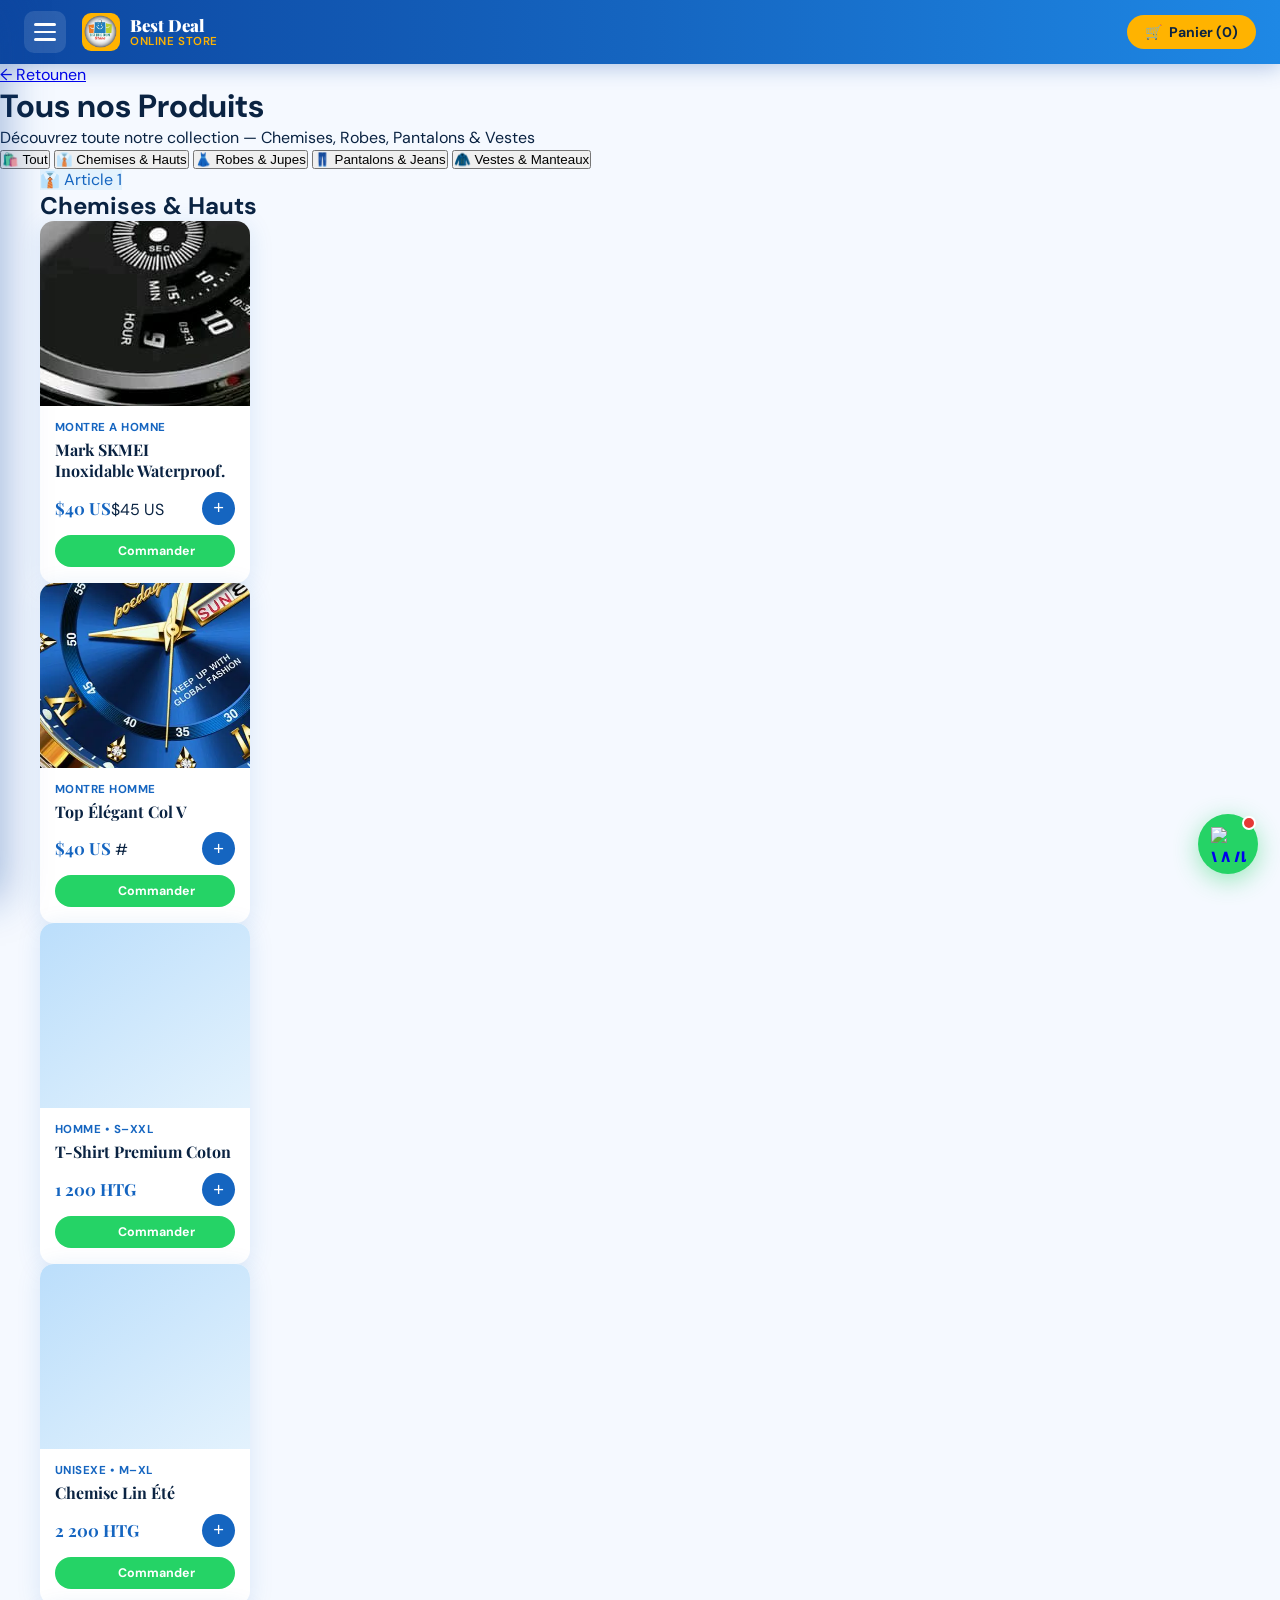
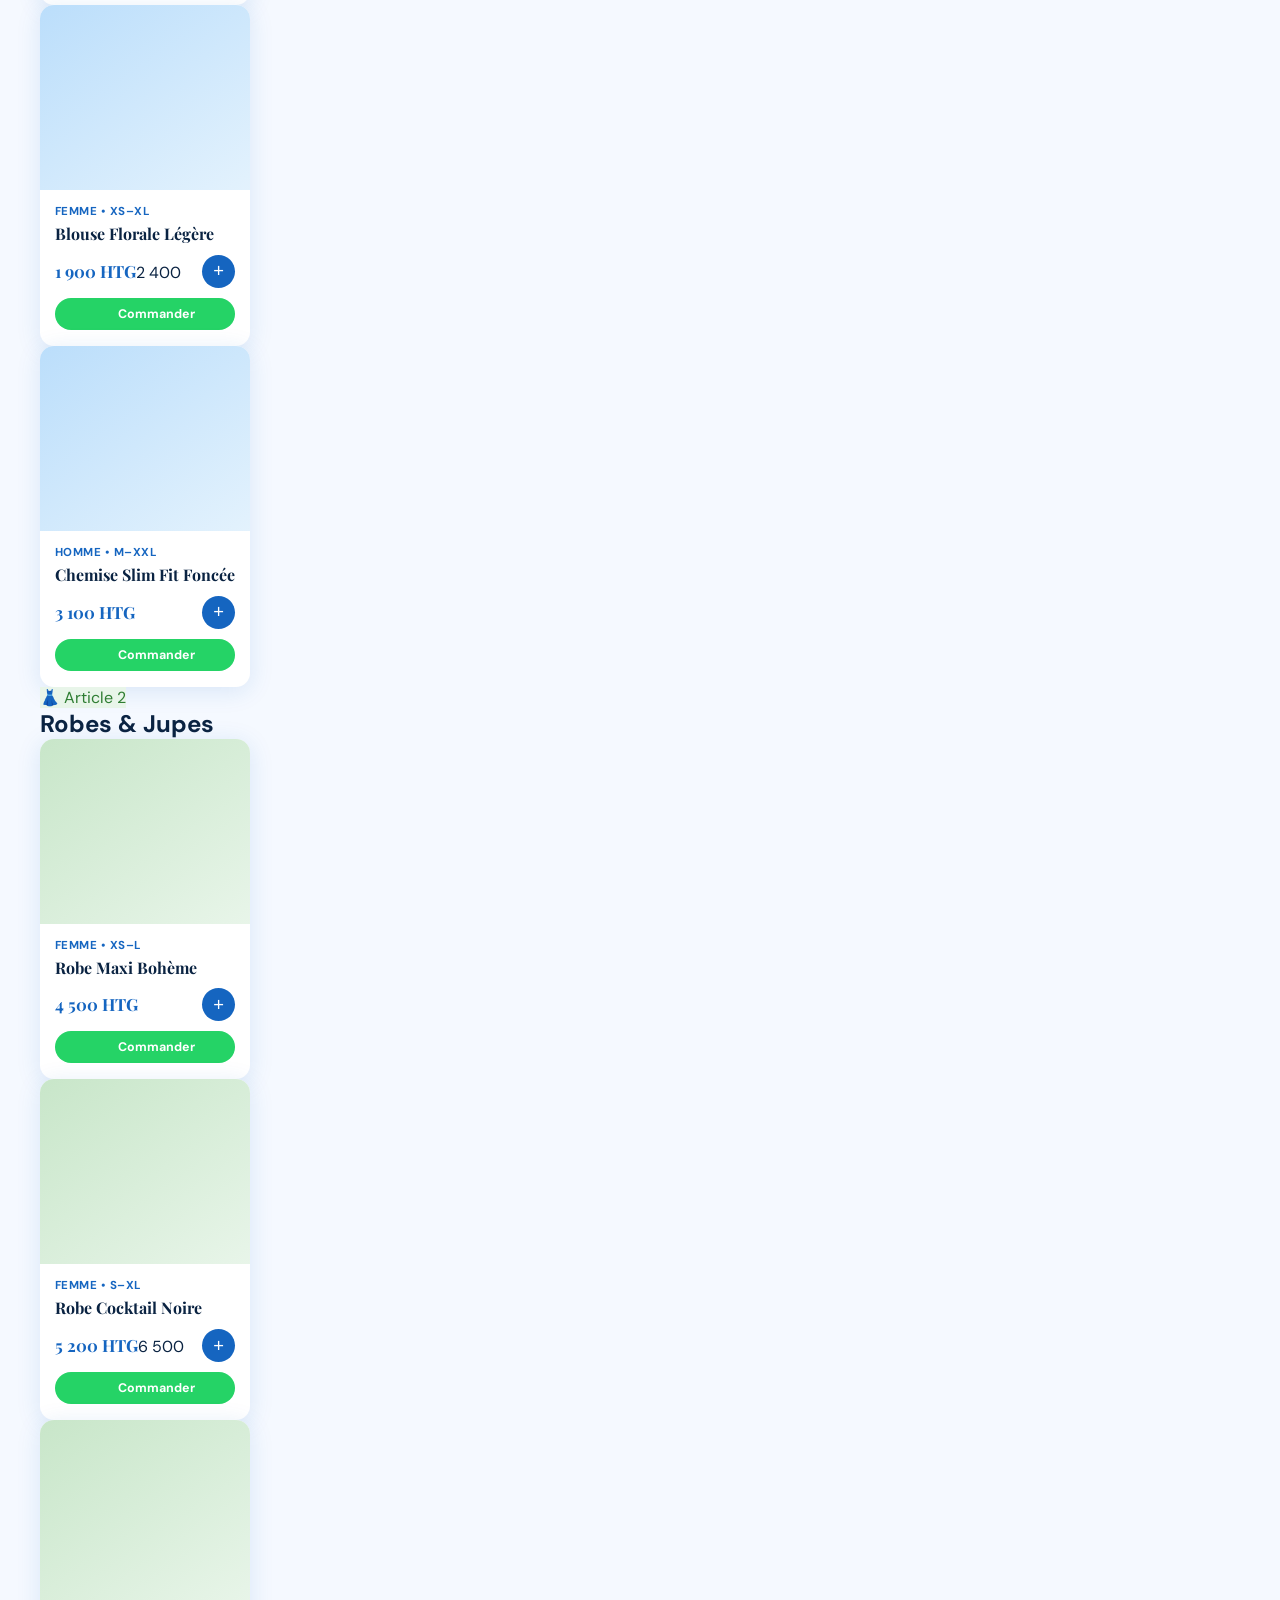
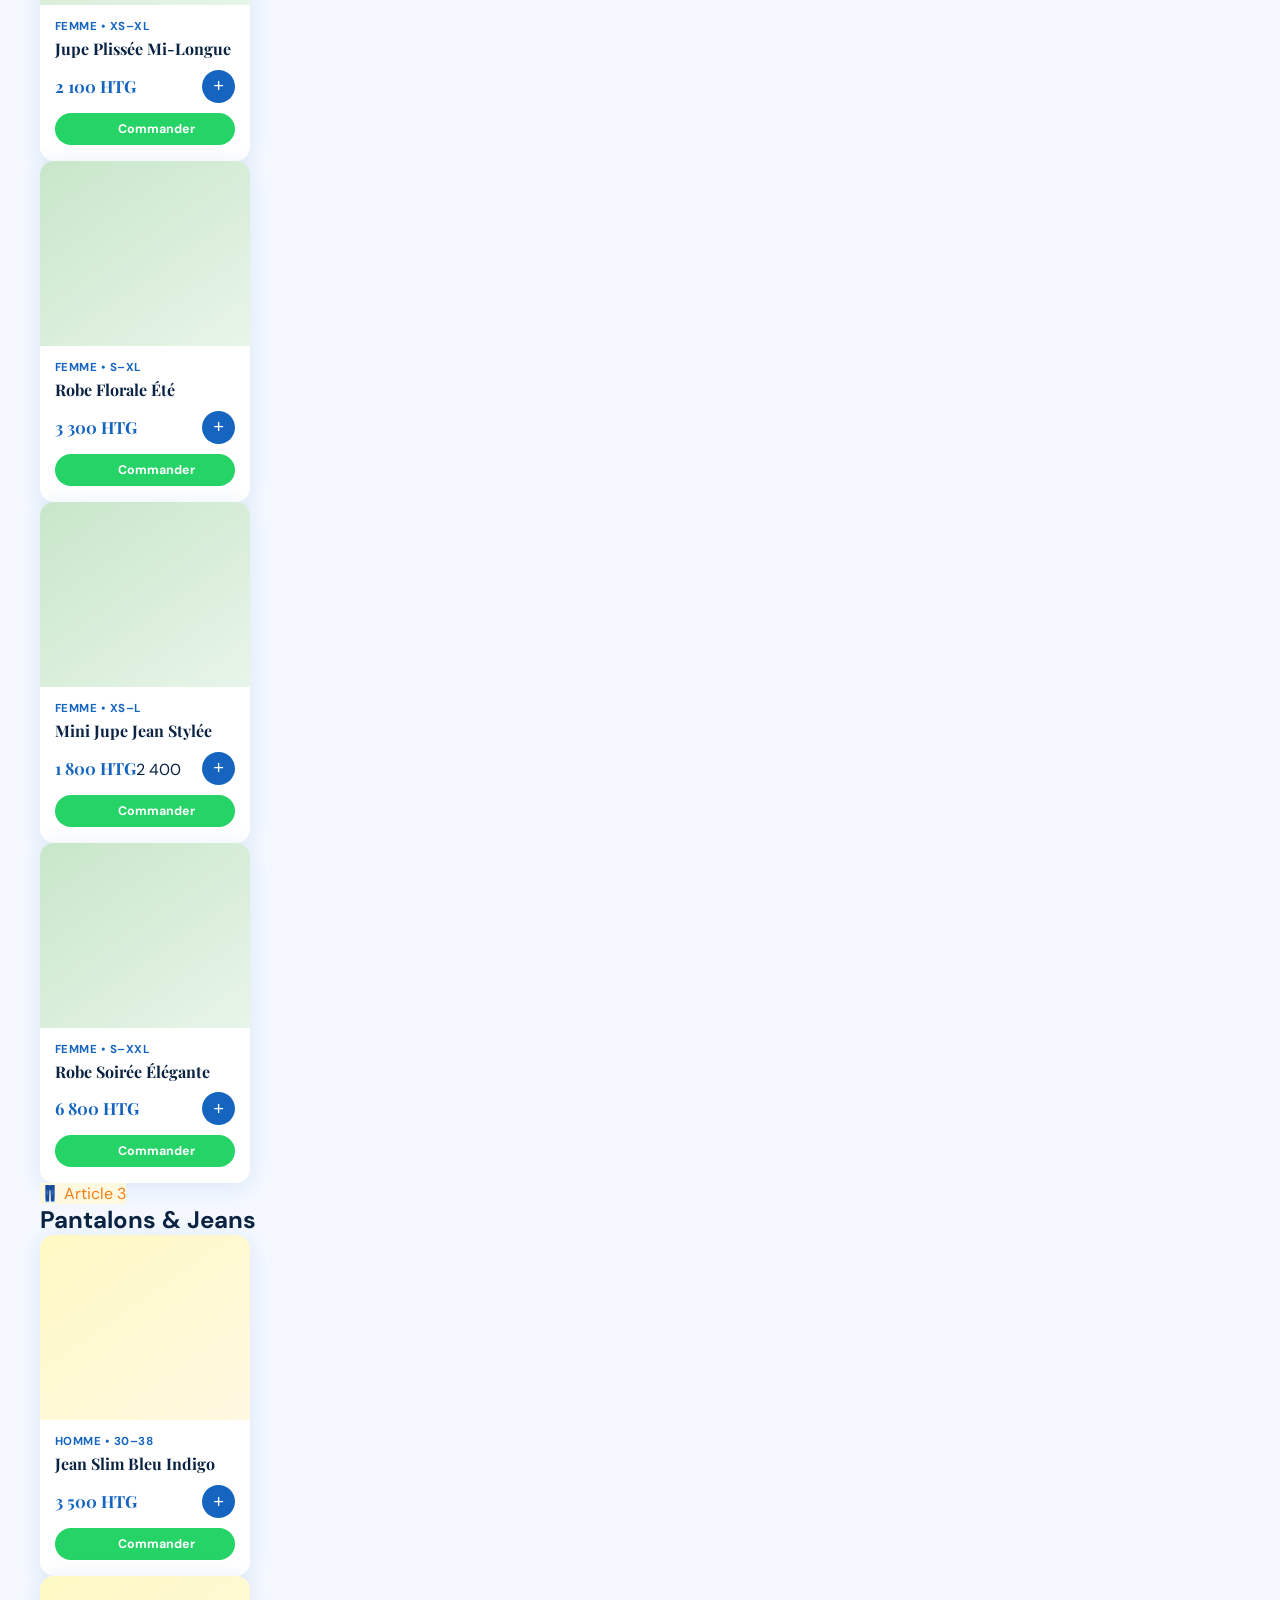
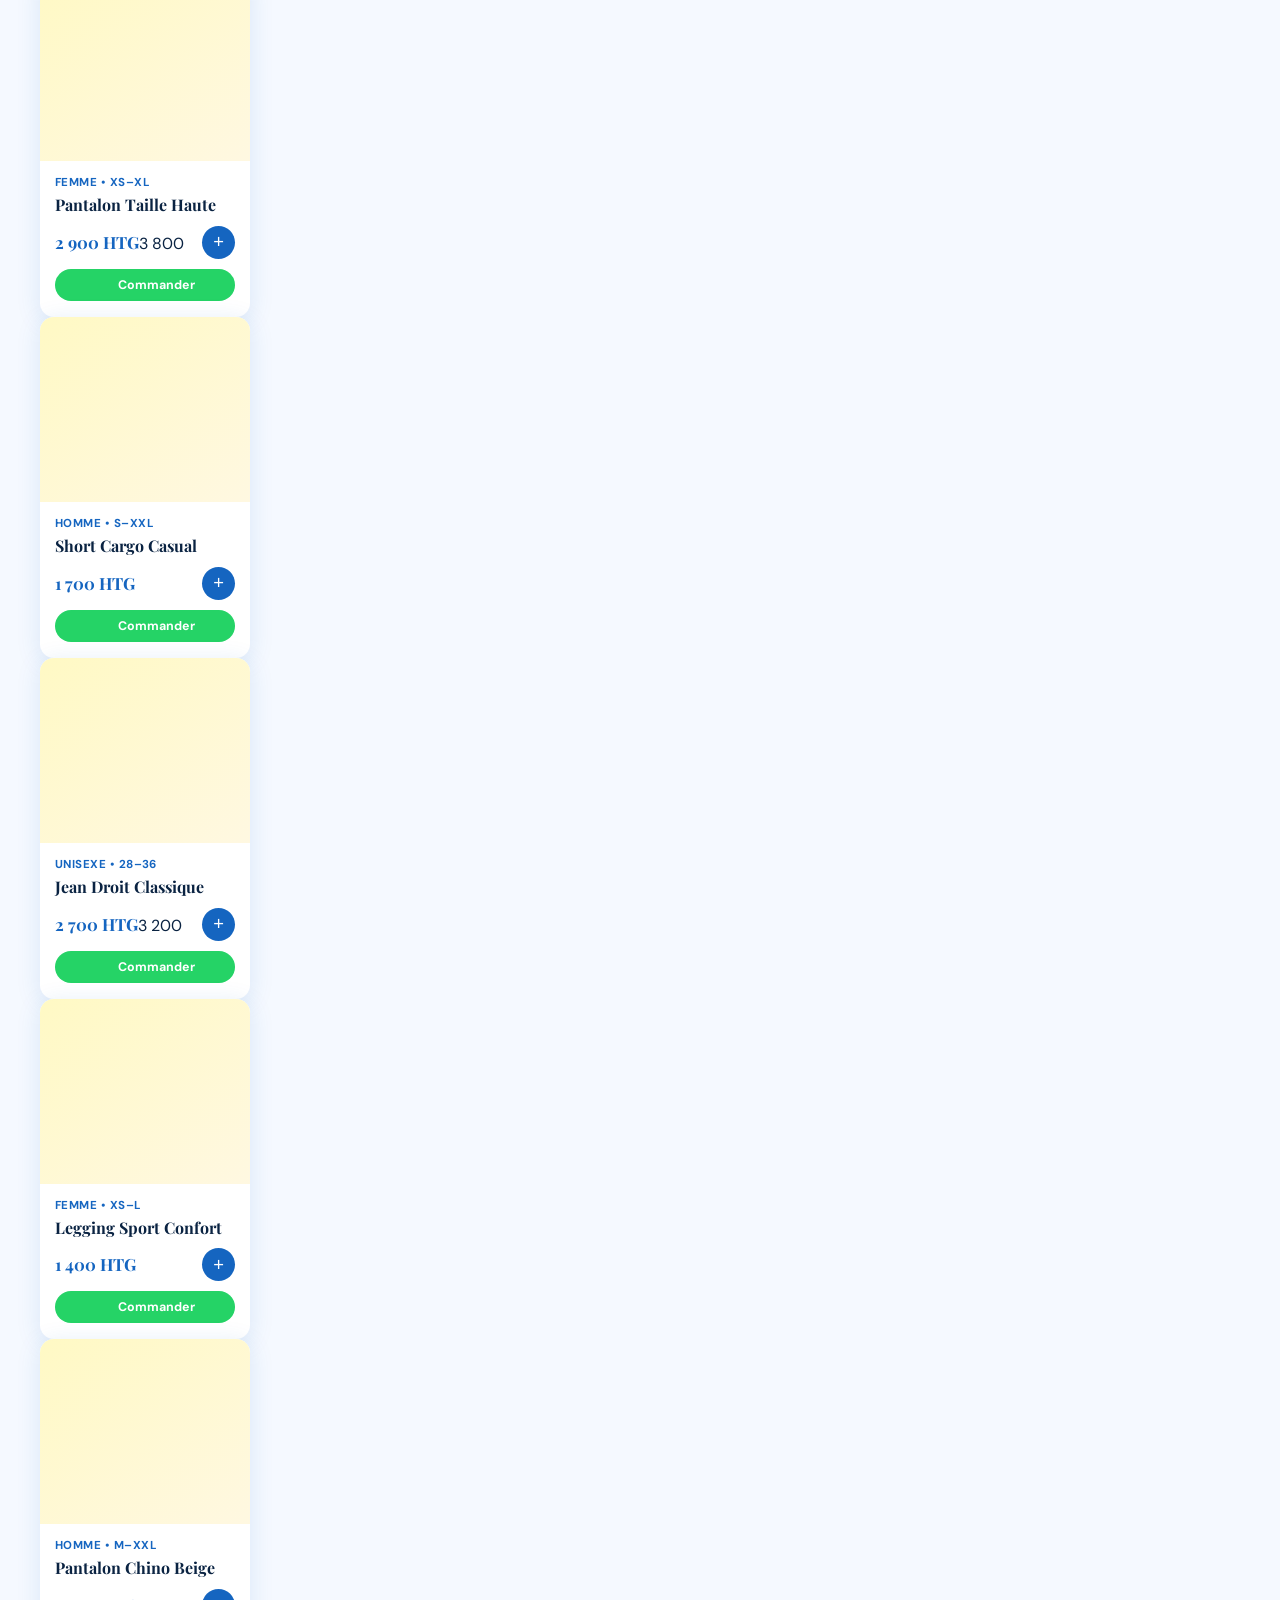
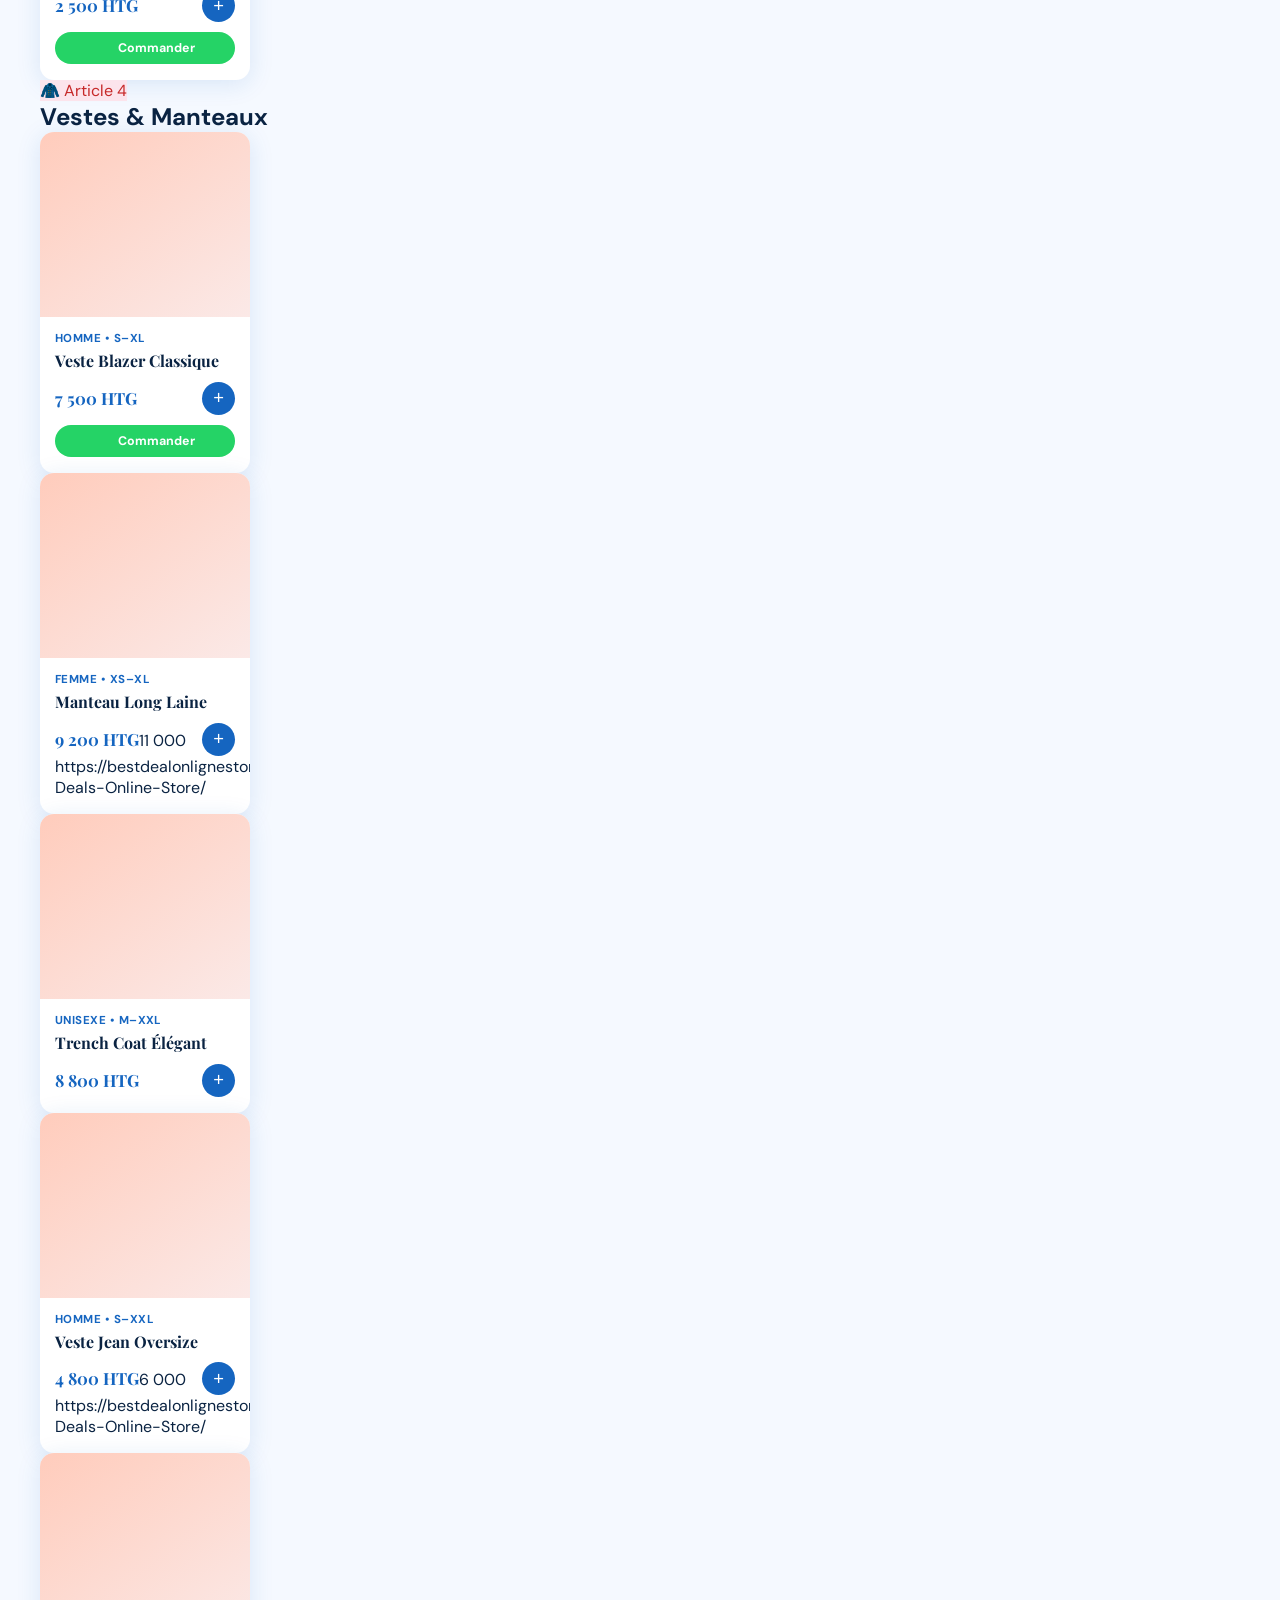
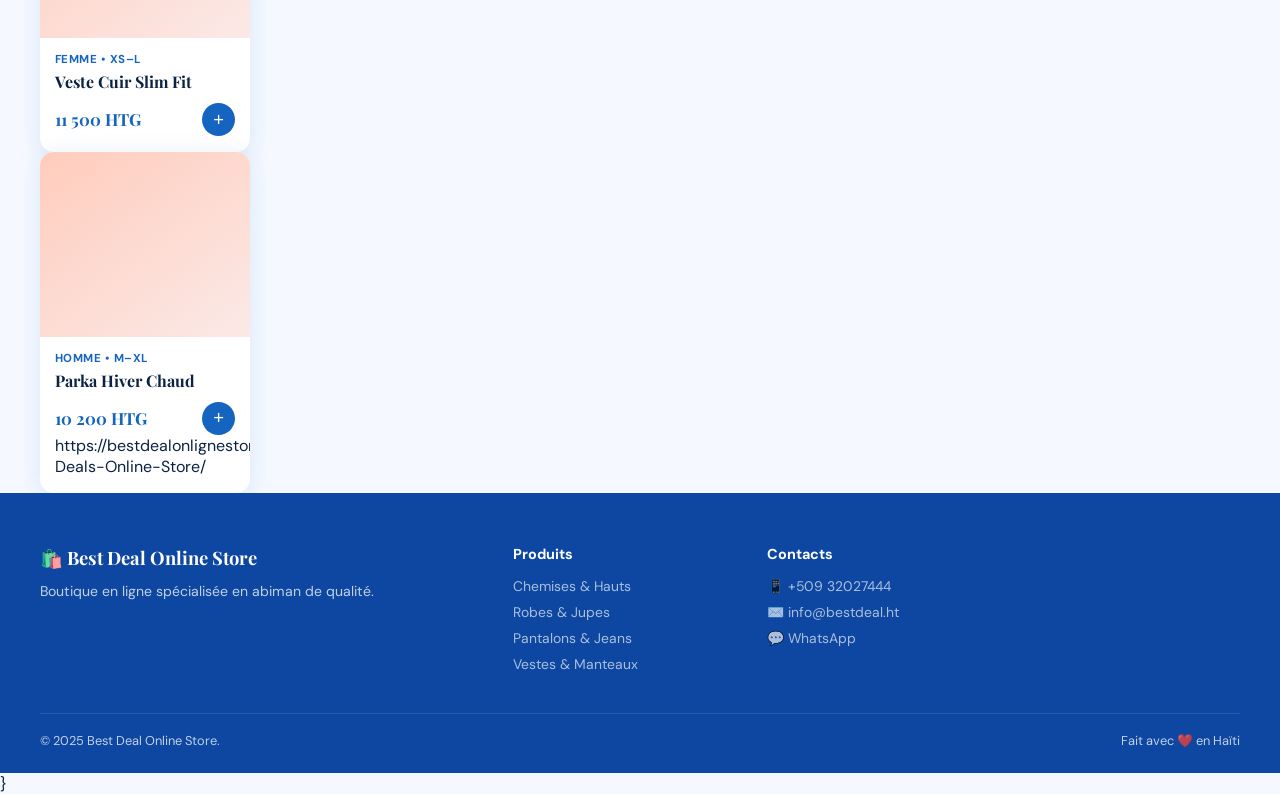
==== commit d8af2f04: "Update produits.html" ====
--- a/produits.html
+++ b/produits.html
@@ -136,7 +136,7 @@
       </div>
       <div class="p-card" data-cat="art1">
         <div class="p-card-img art1-bg">
-          <img src="image/chemise2.png" alt="Top Col V" onerror="this.style.display='none'">
+          <img src="image/poedegar1.png" alt="Top Col V" onerror="this.style.display='none'">
         </div>
         <div class="p-card-body">
           <div class="p-card-cat">Montre Homme</div>
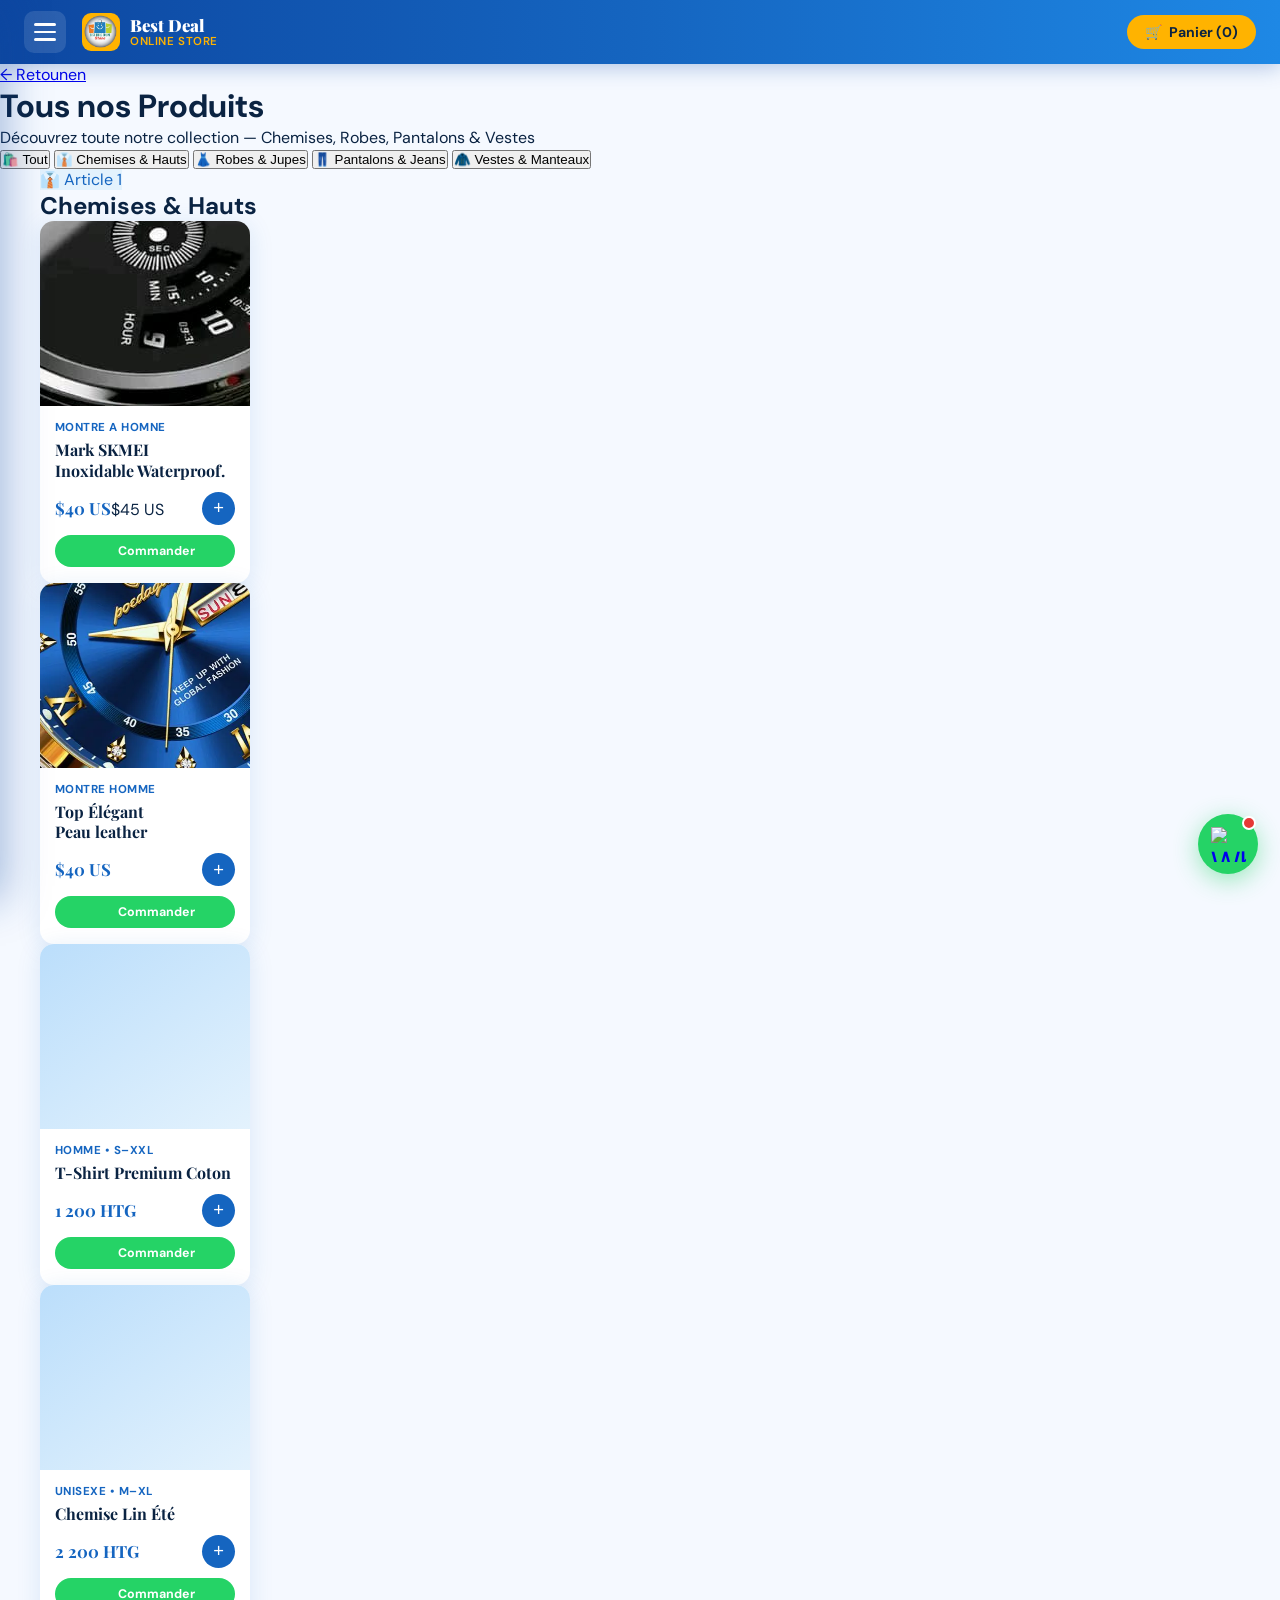
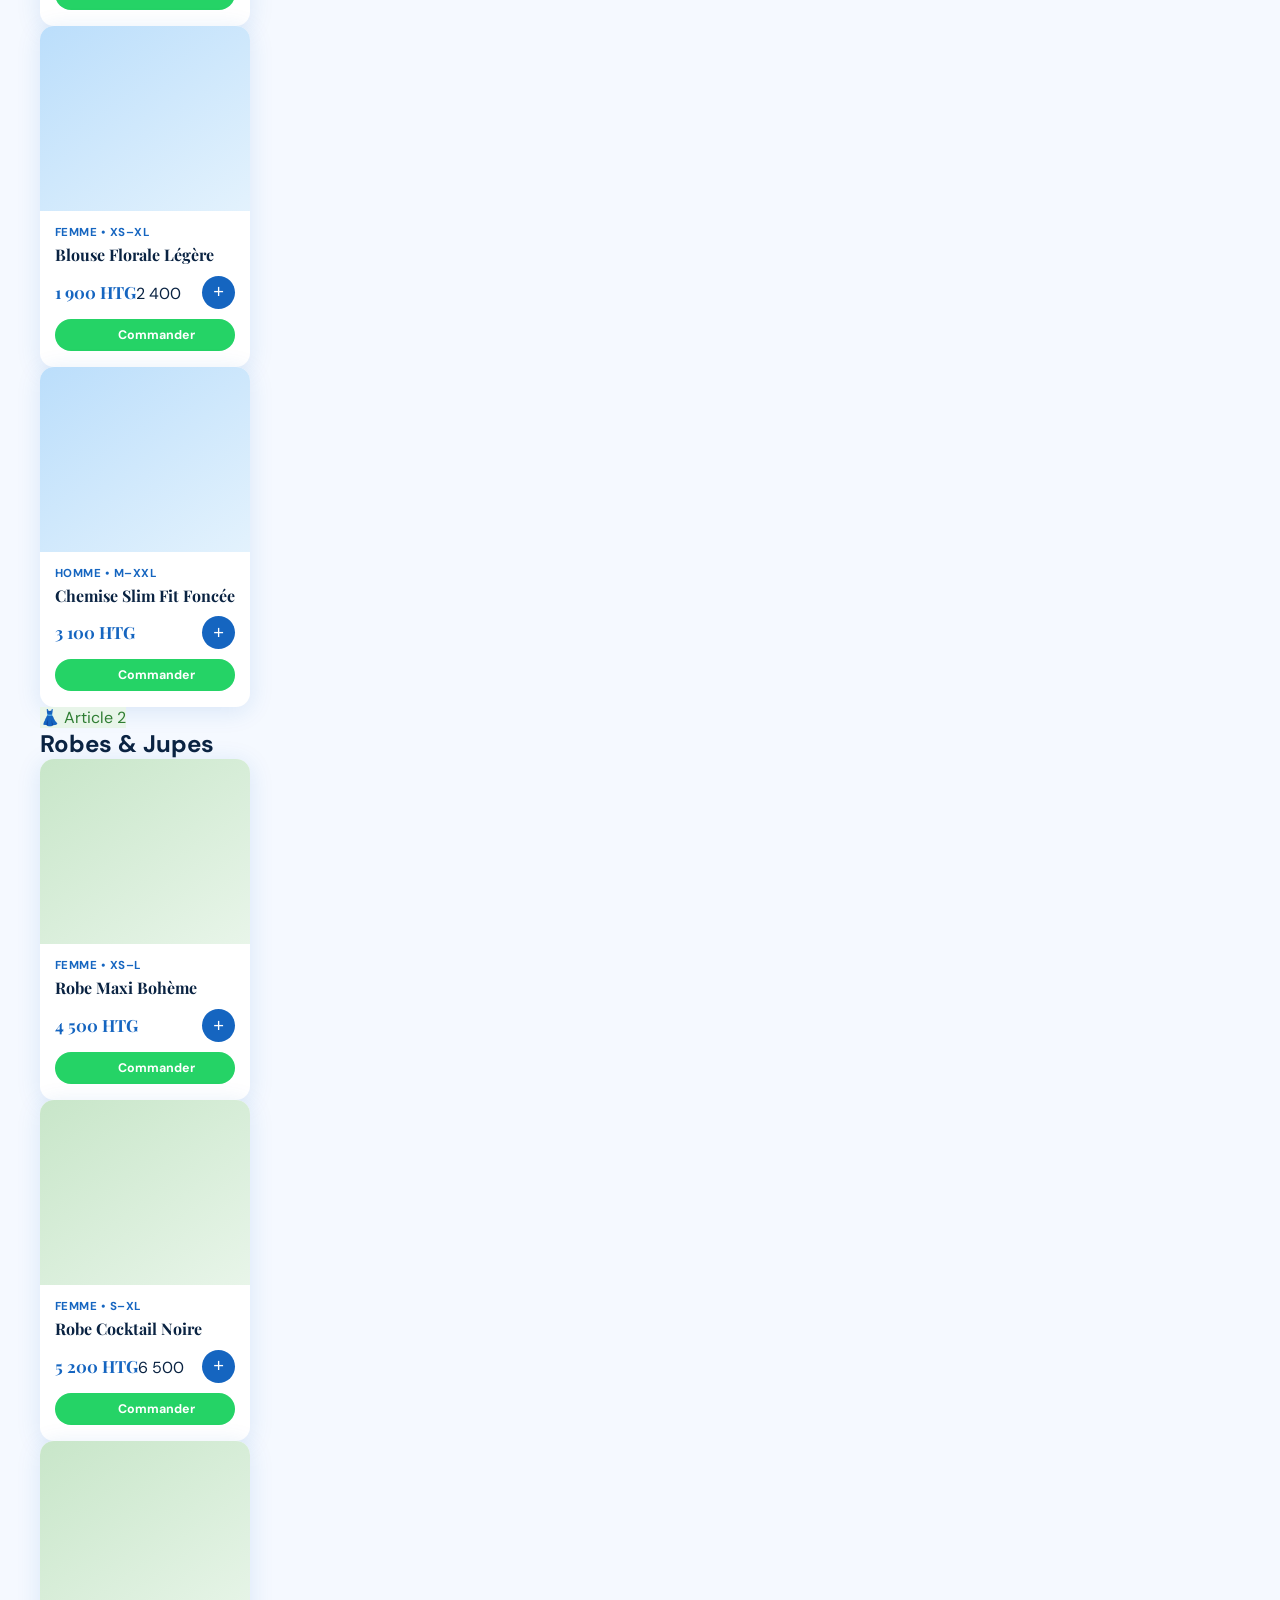
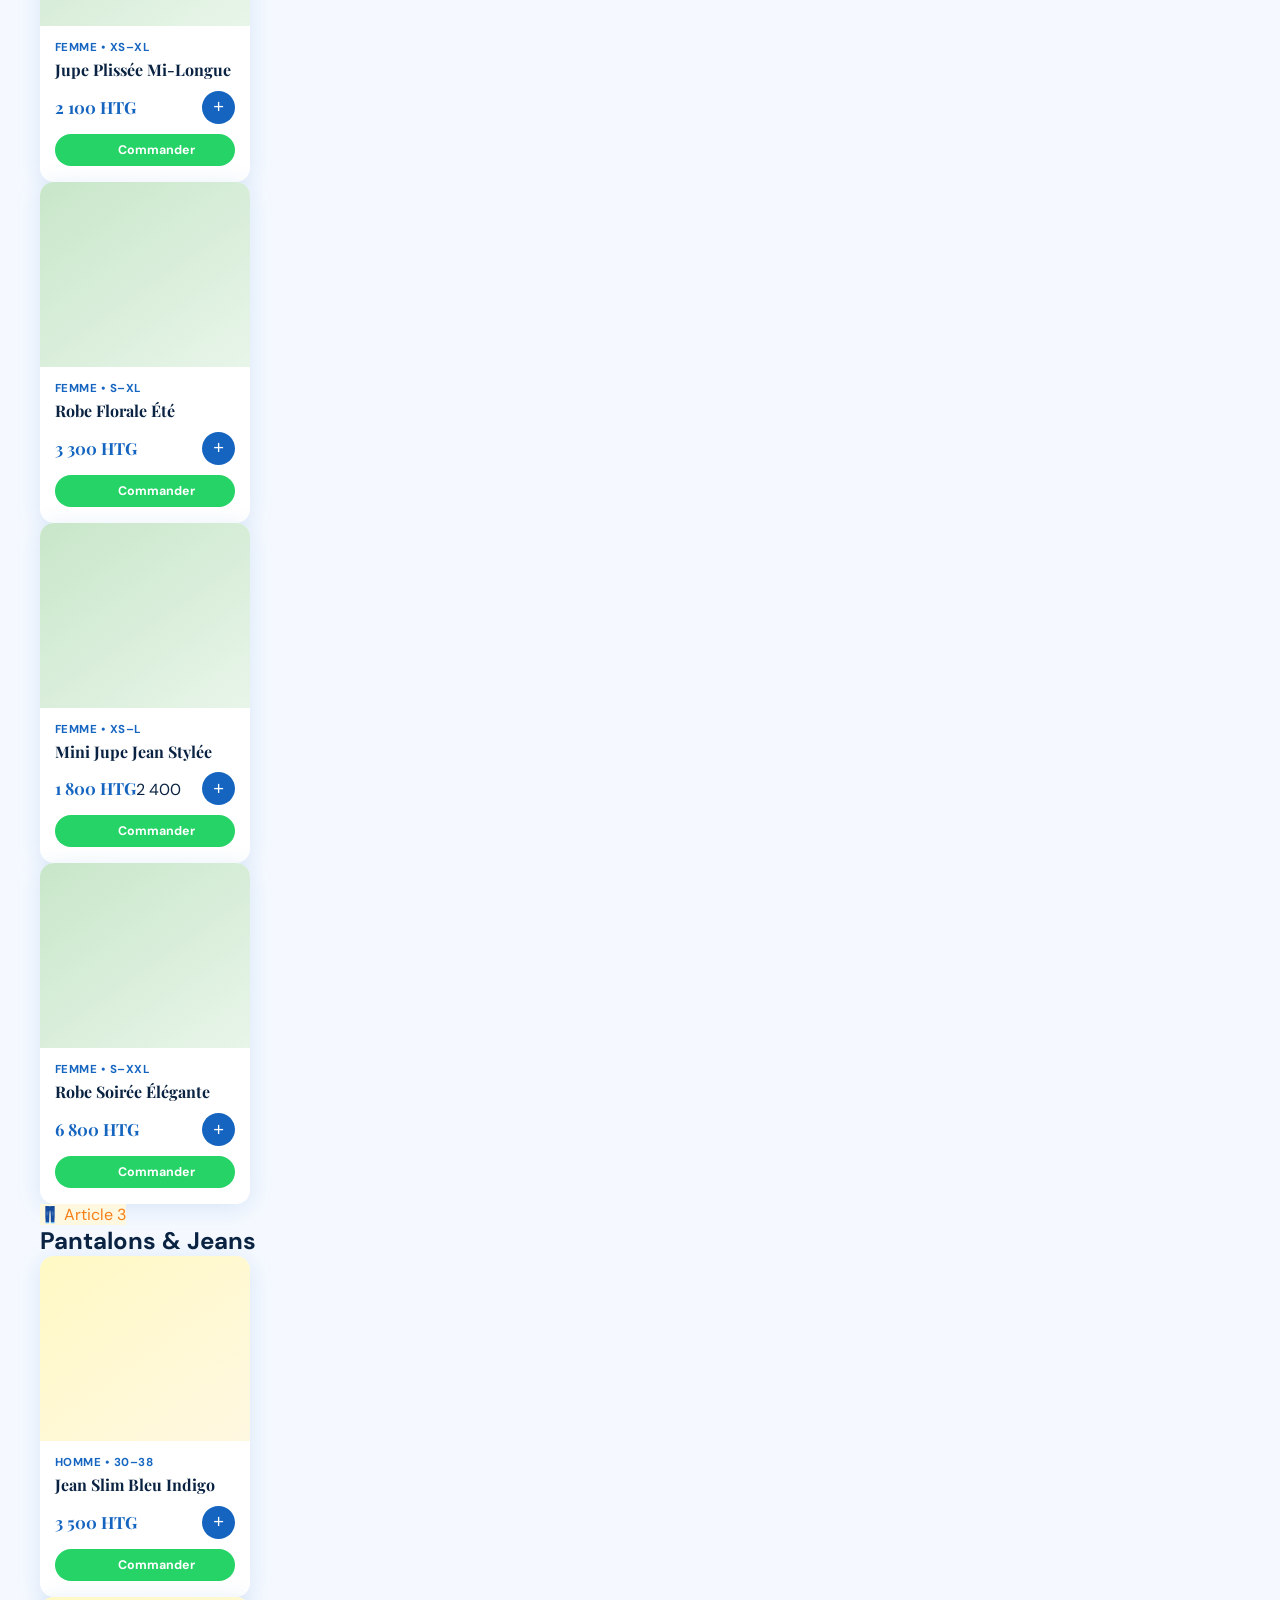
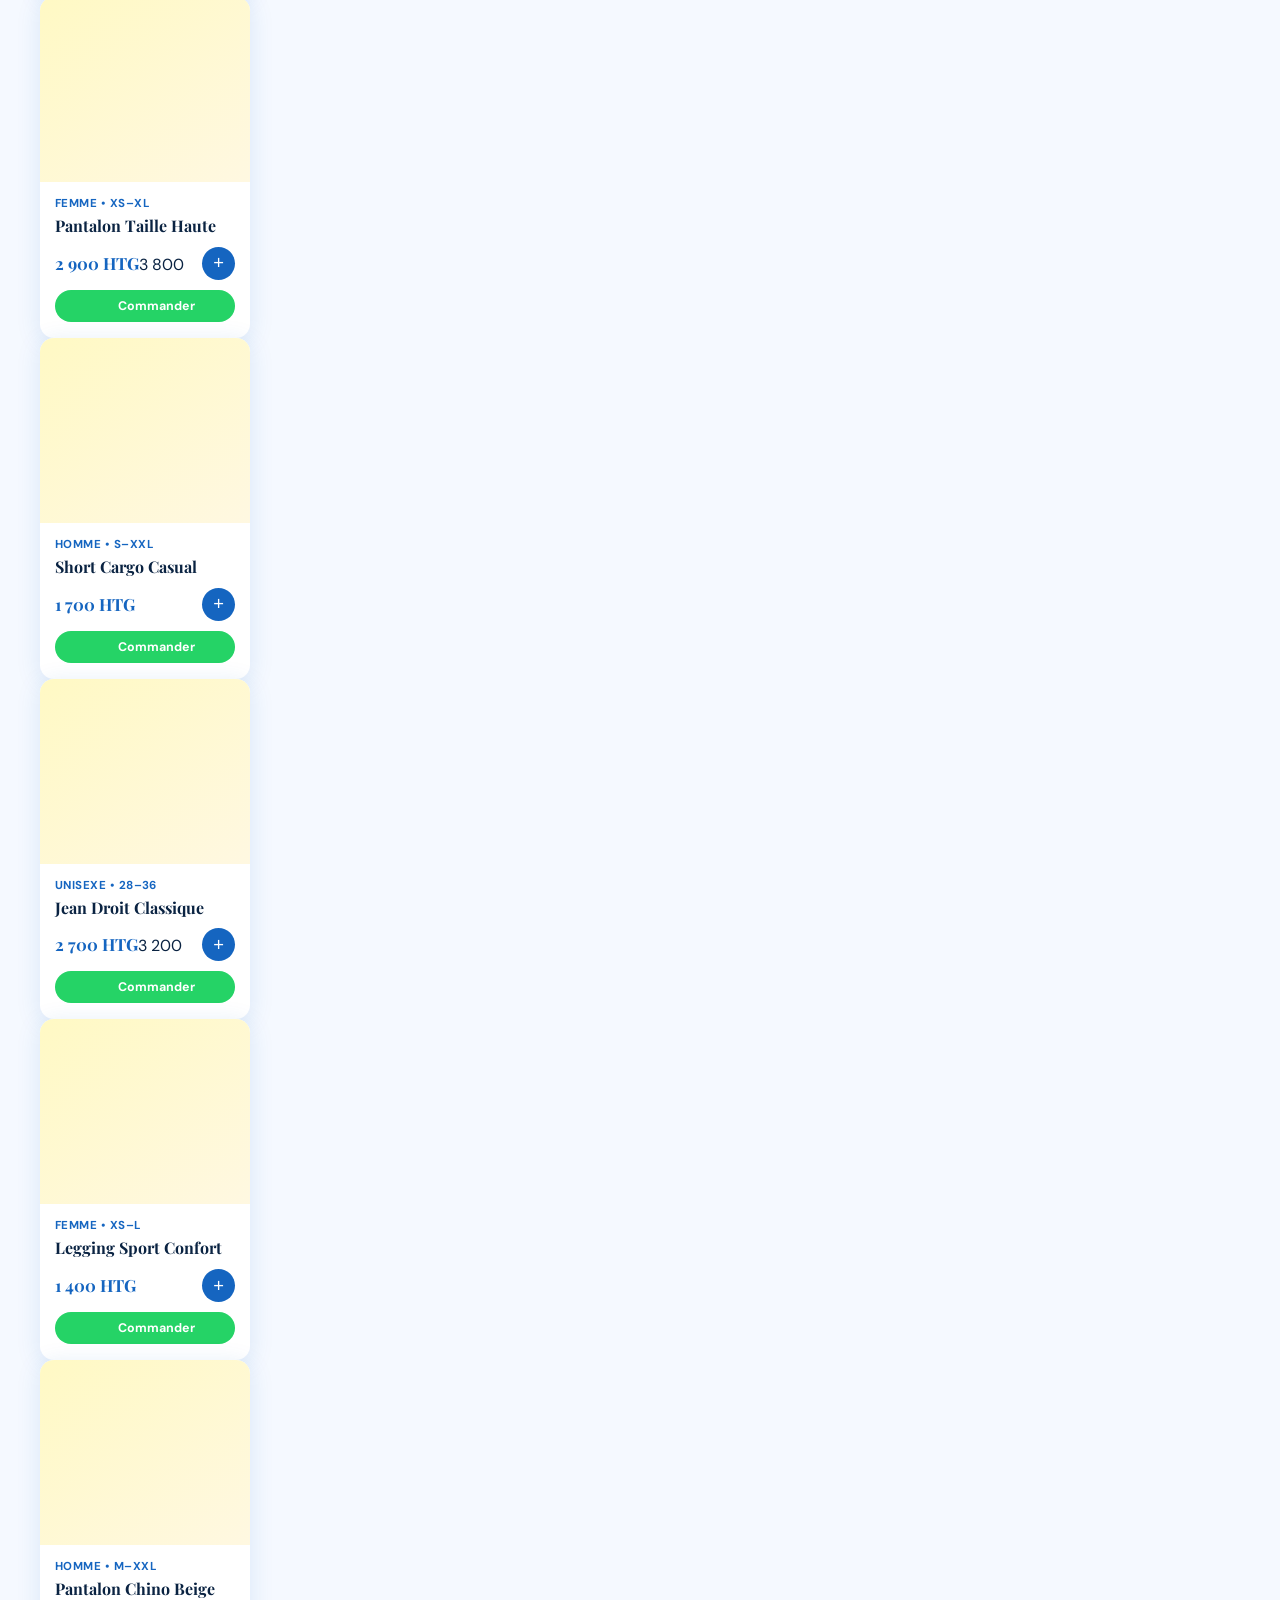
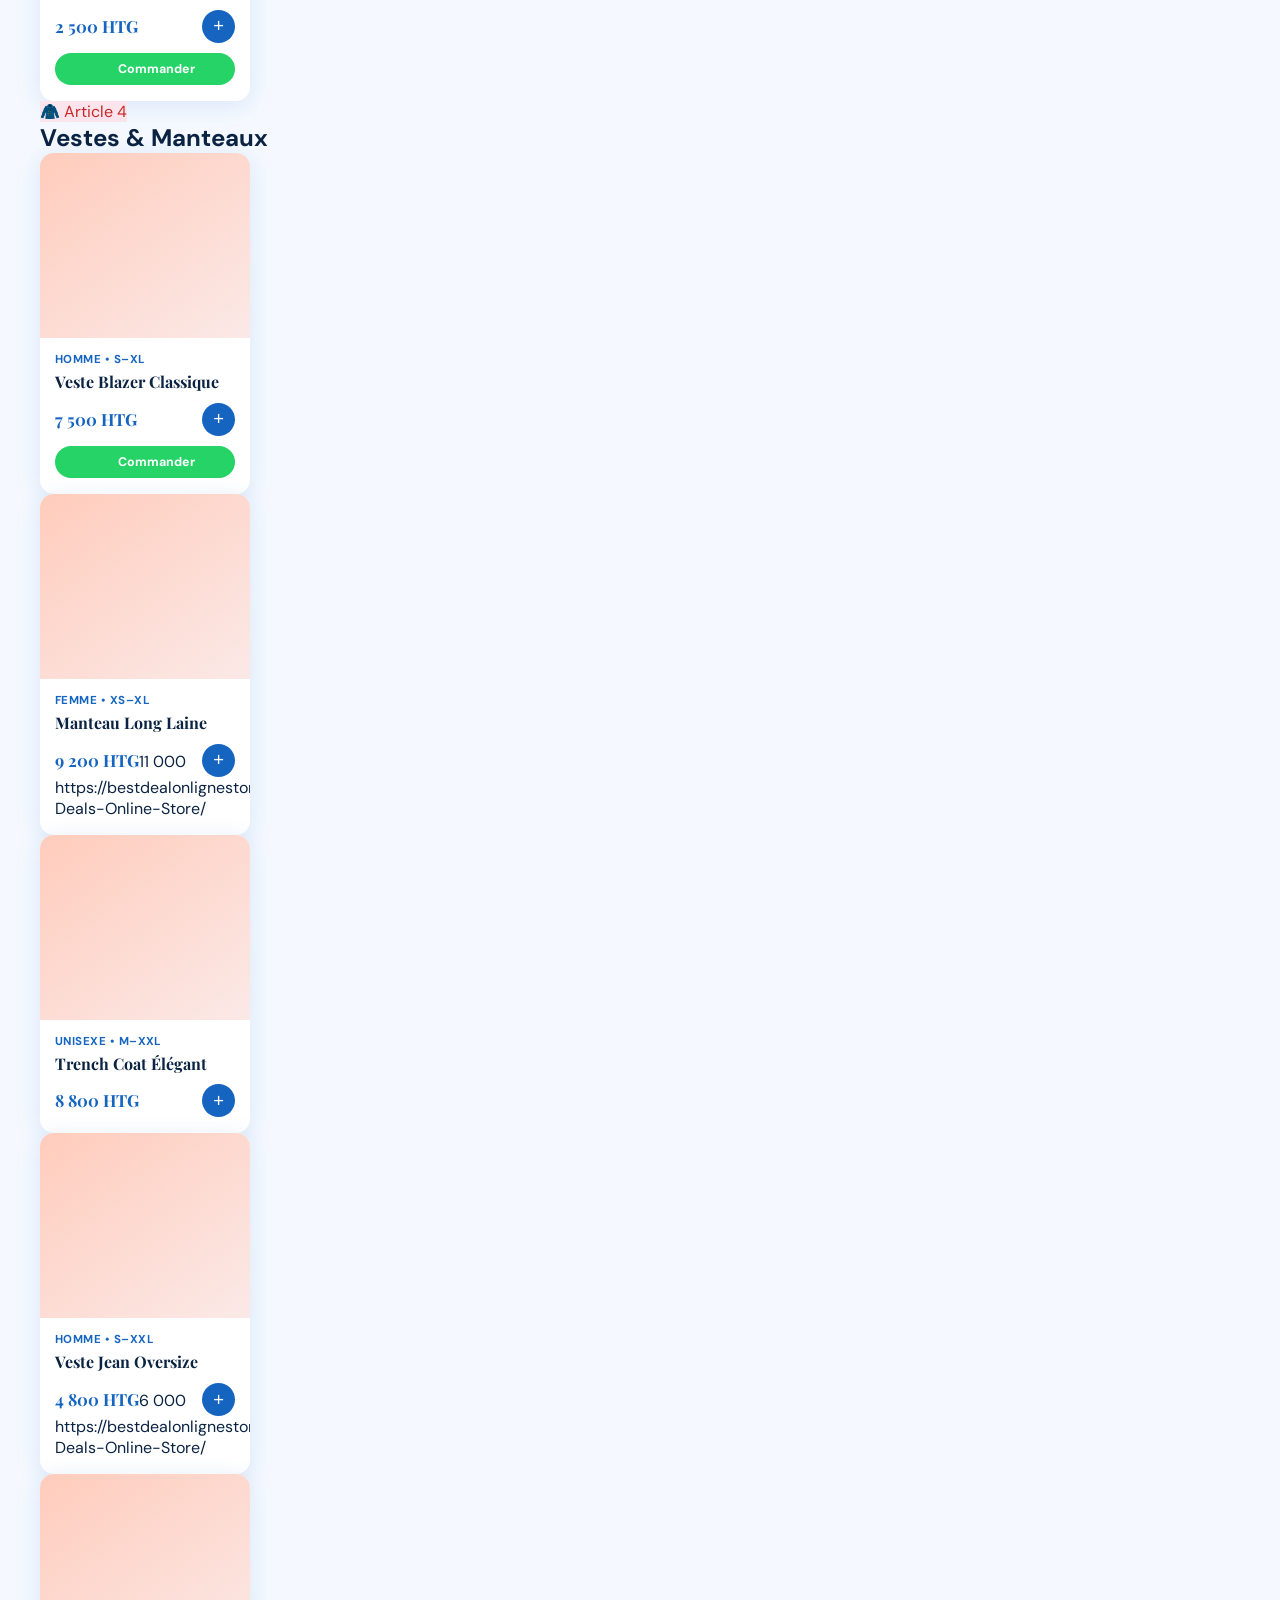
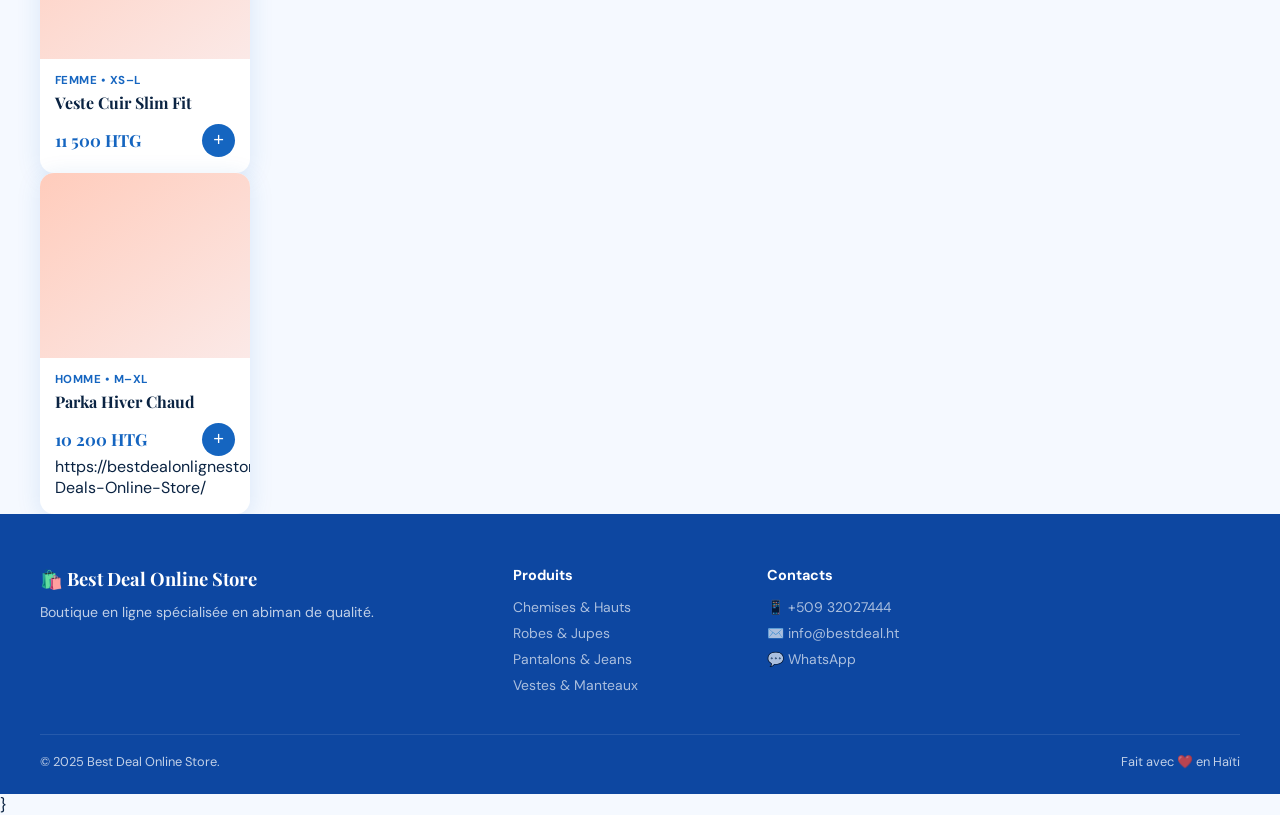
==== commit fc0b5117: "Update produits.html" ====
--- a/produits.html
+++ b/produits.html
@@ -140,9 +140,9 @@
         </div>
         <div class="p-card-body">
           <div class="p-card-cat">Montre Homme</div>
-          <div class="p-card-name">Top Élégant Col V</div>
-          <div class="p-card-foot">
-            <div><span class="p-card-price">$40 US</span> <span class="p-card-old">#</span> </div>
+          <div class="p-card-name">Top Élégant <br> Peau leather</div>
+          <div class="p-card-foot">
+            <div><span class="p-card-price">$40 US</span> <span class="p-card-old"></span> </div>
             <button class="add-btn" onclick="addToCart(event)">+</button>
           </div>
           <a class="wa-order-btn" 
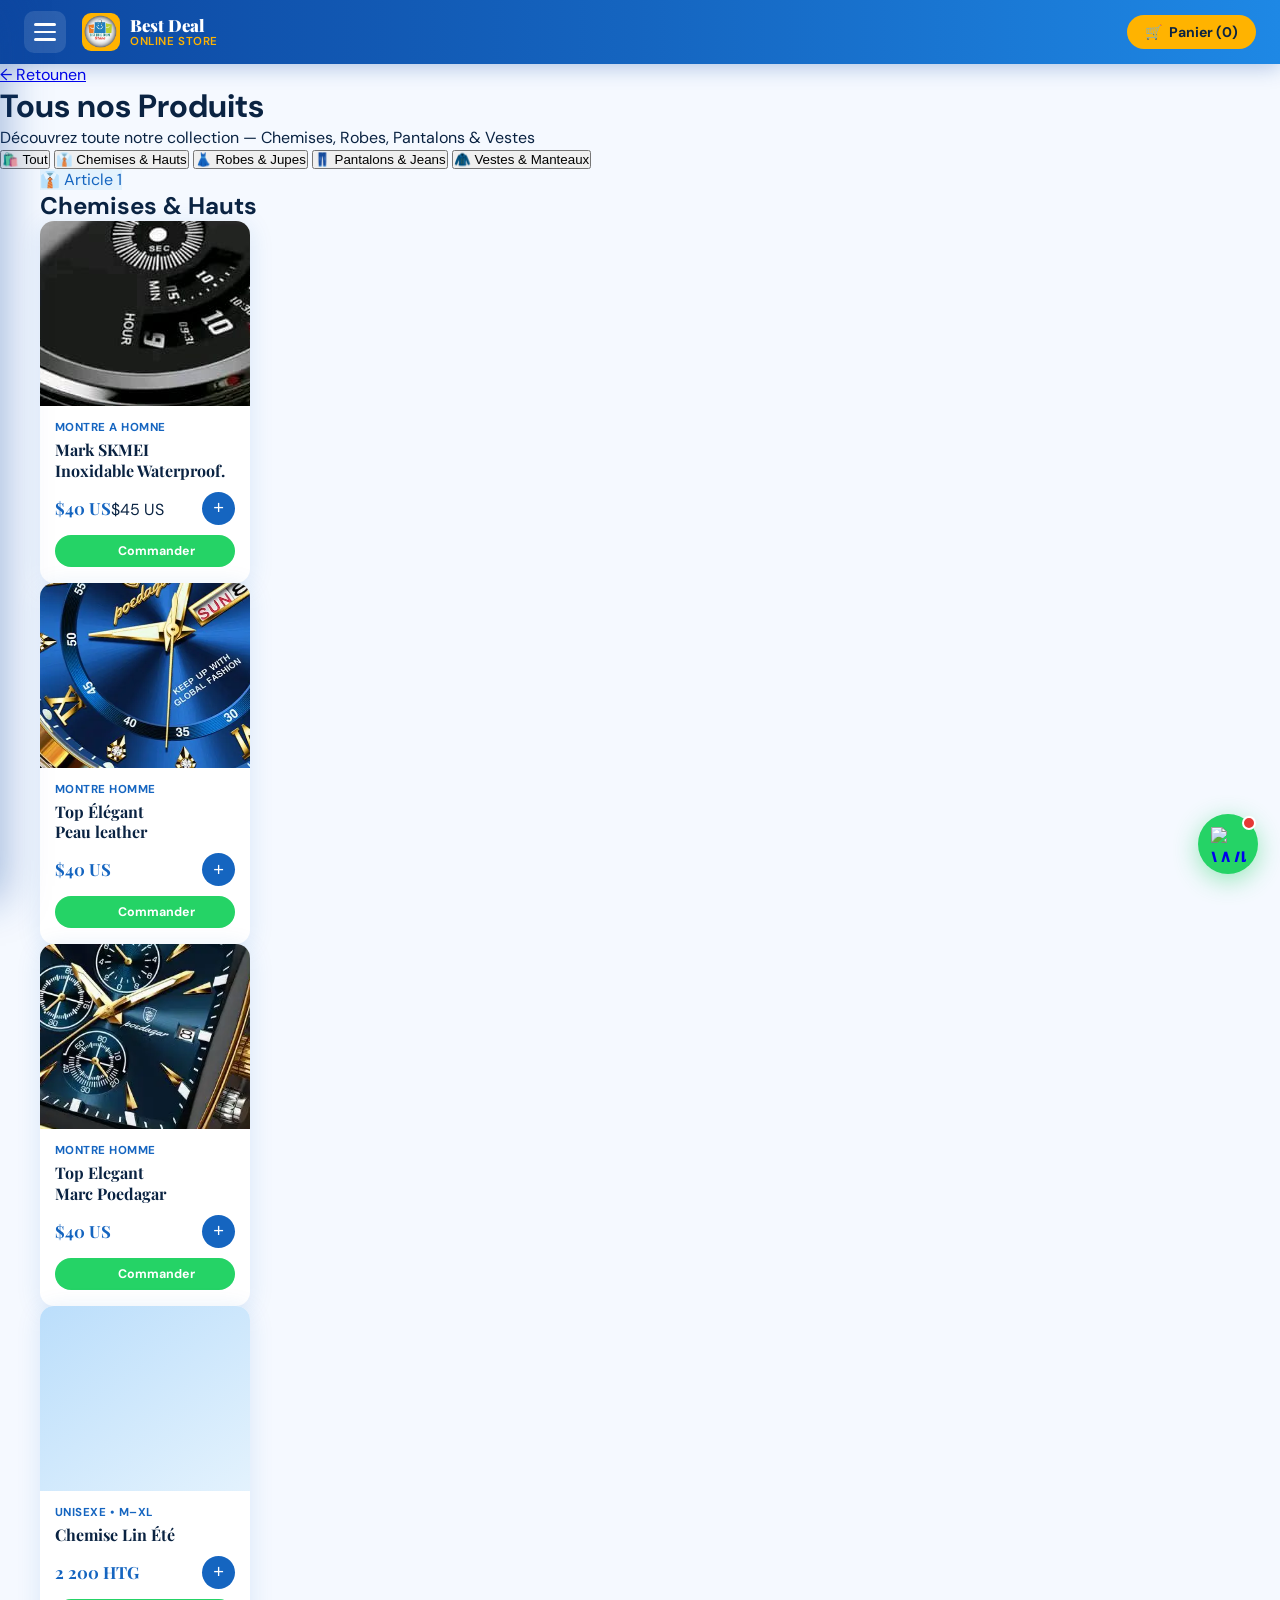
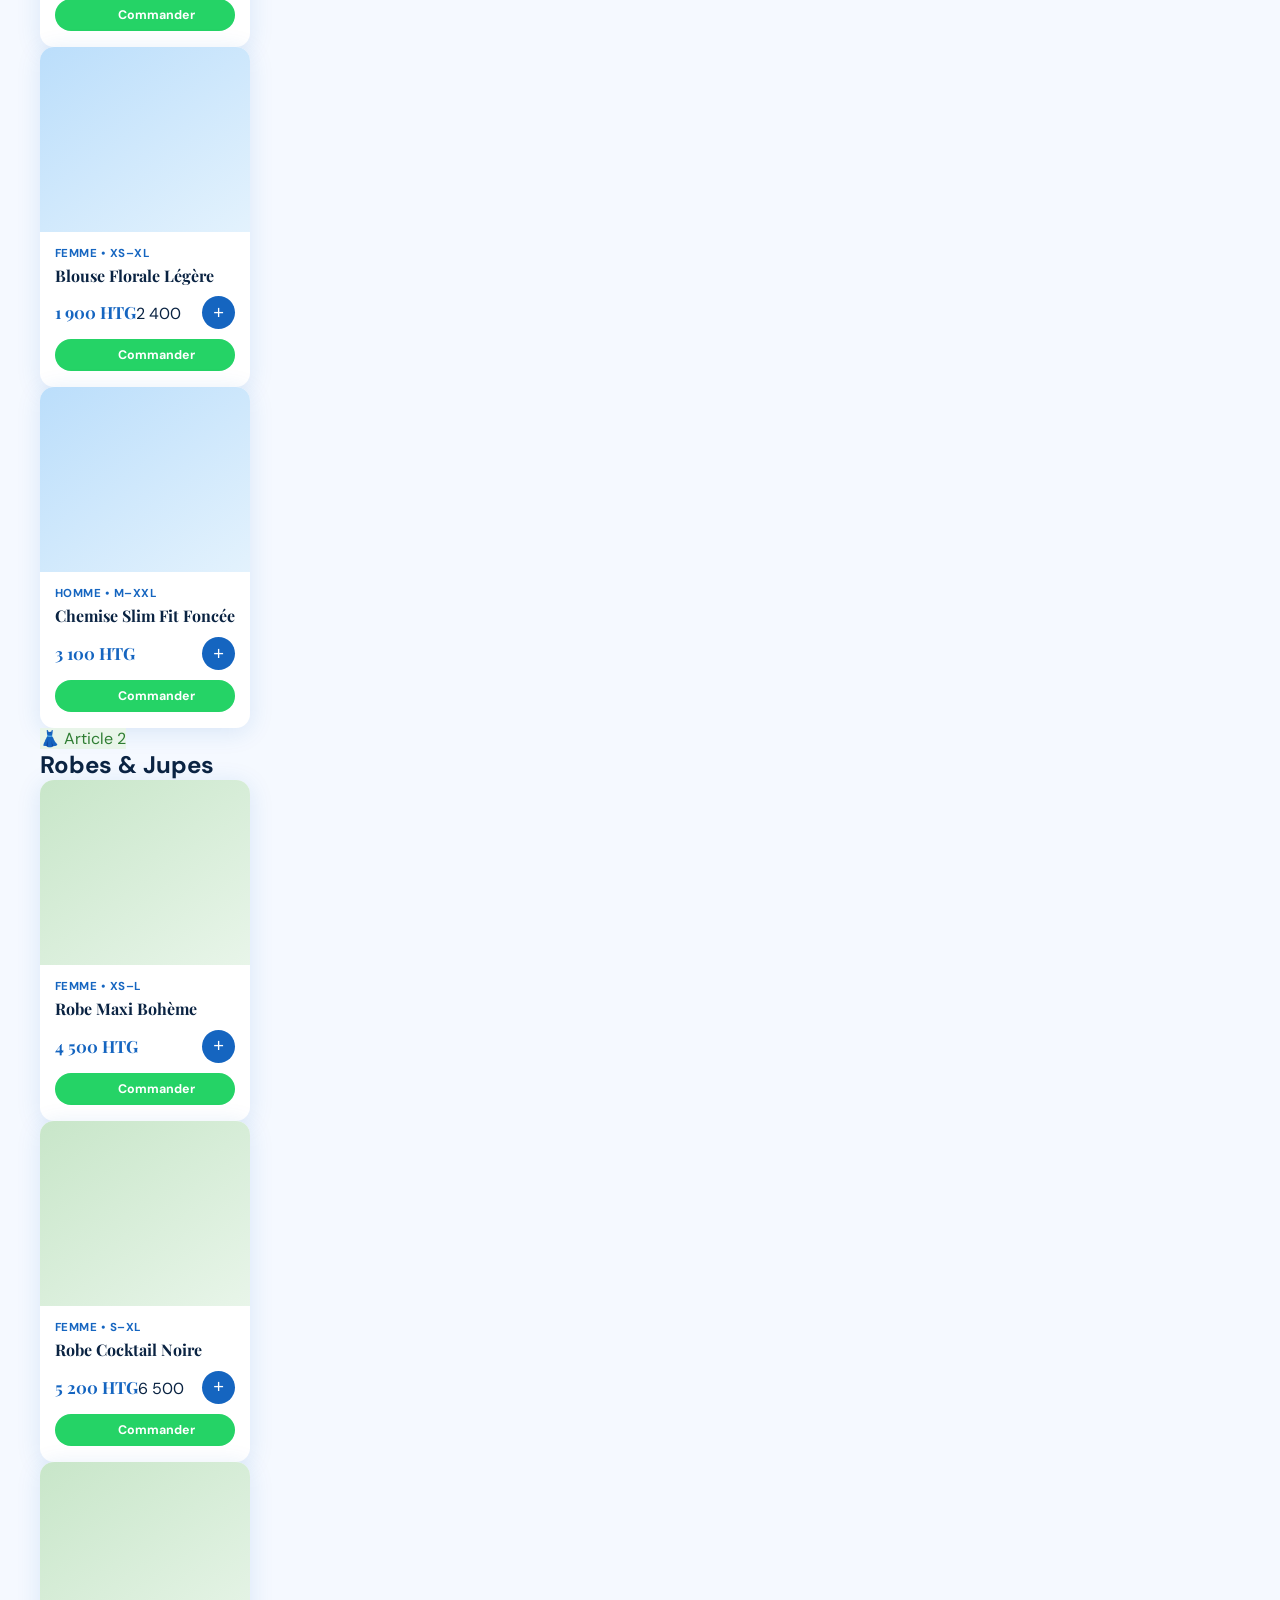
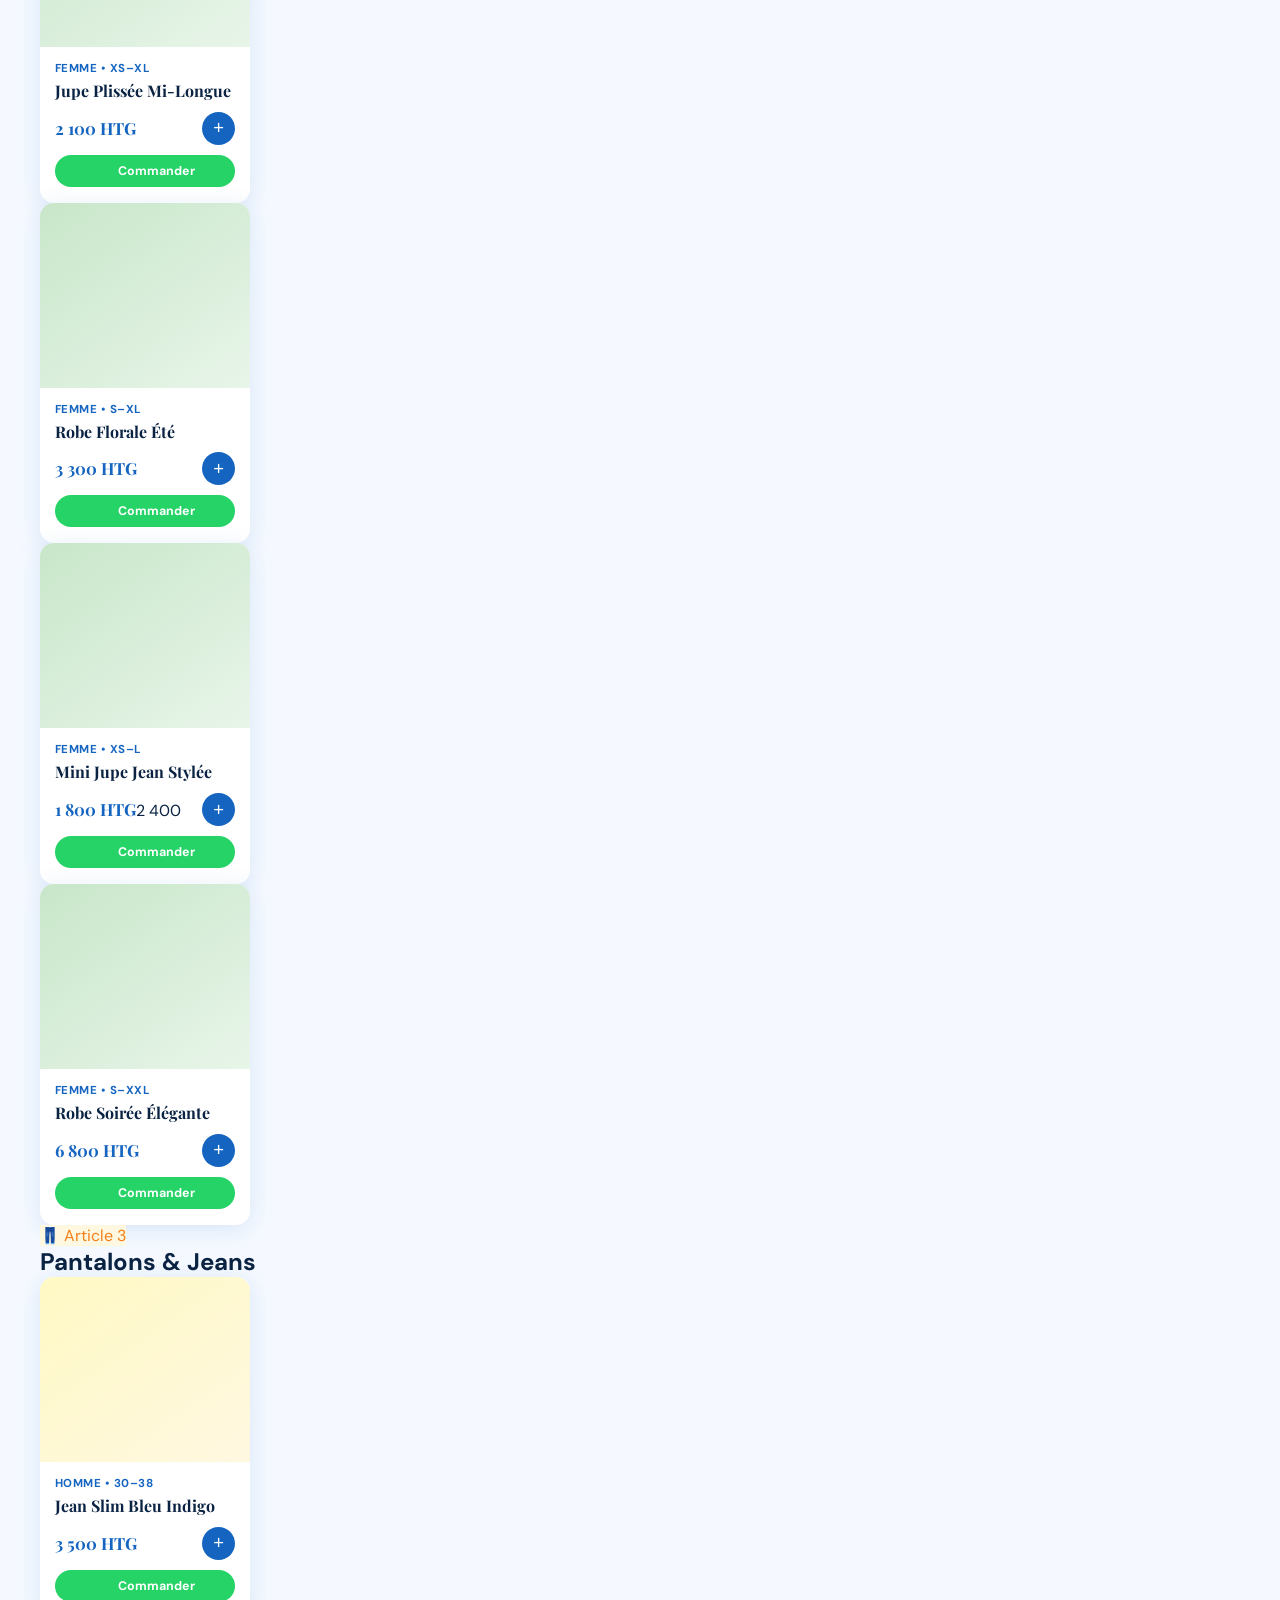
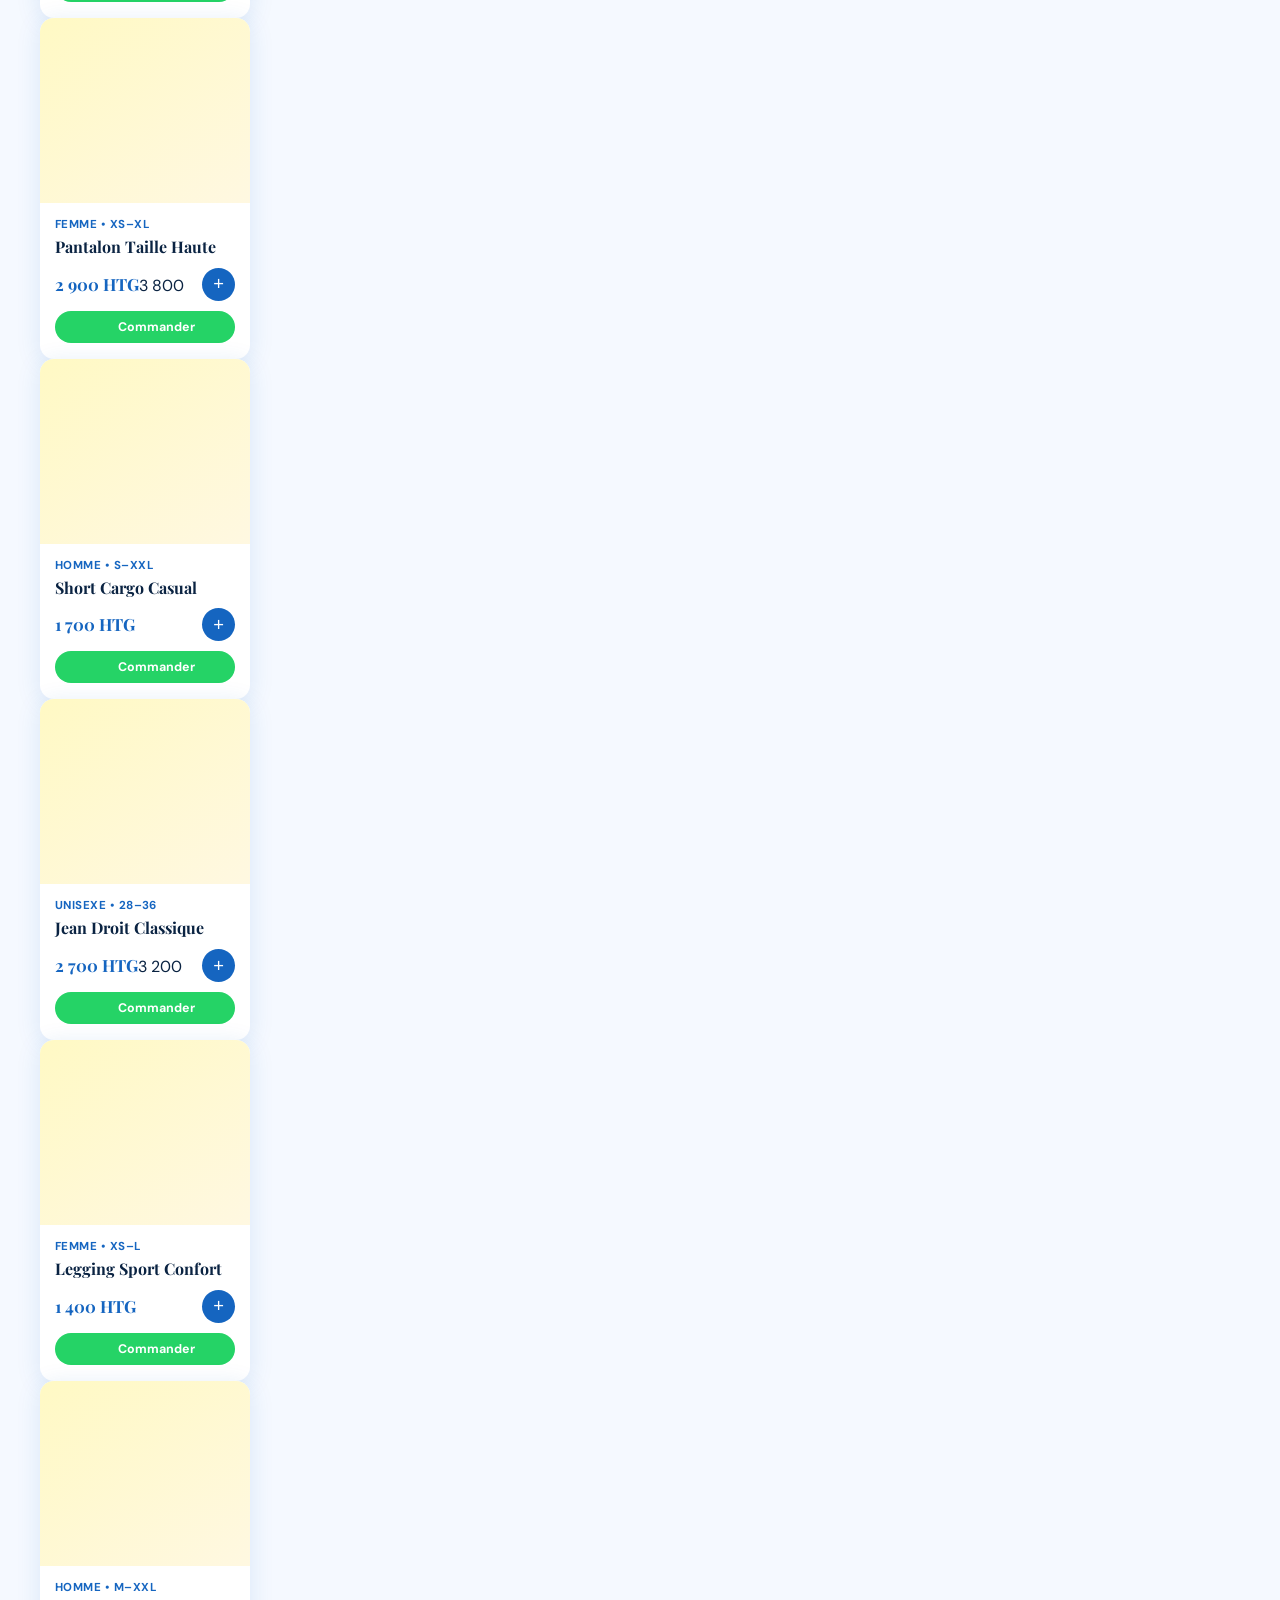
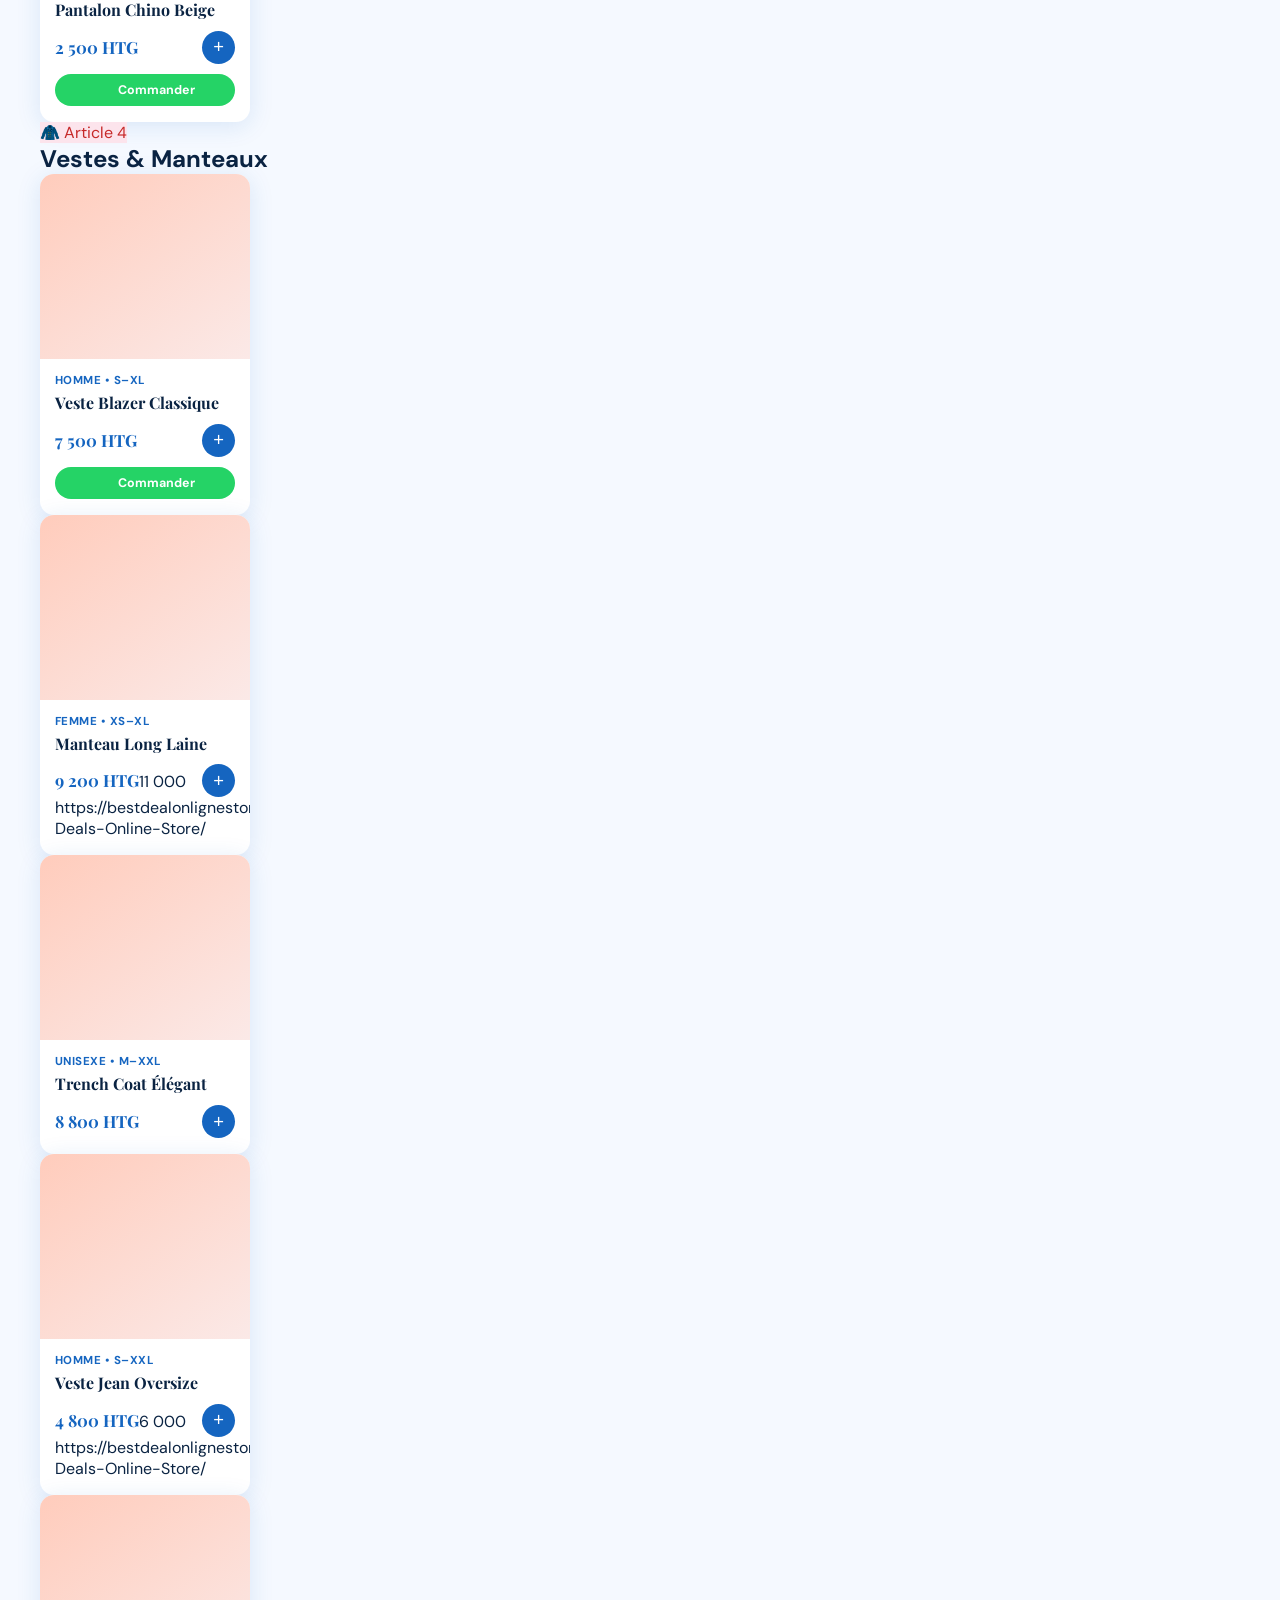
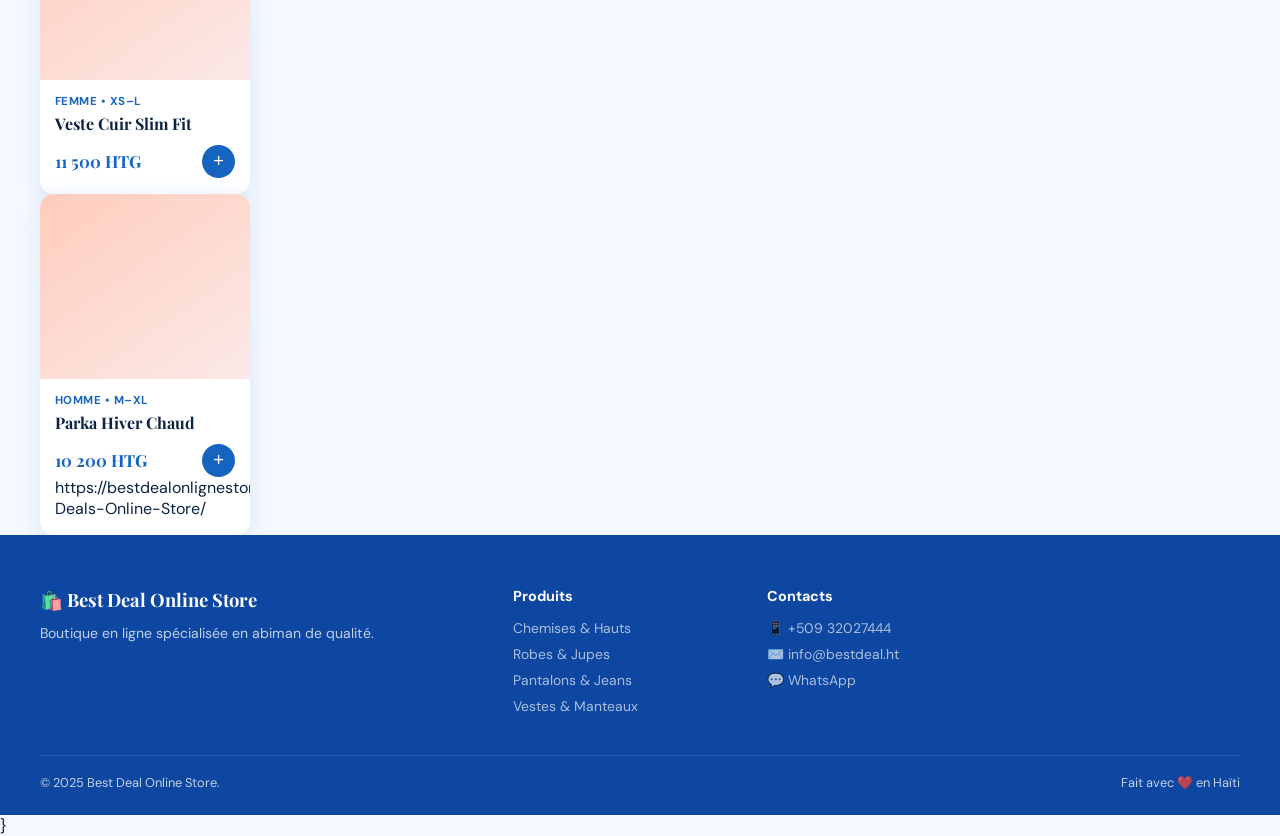
==== commit 560e8a32: "Update produits.html" ====
--- a/produits.html
+++ b/produits.html
@@ -155,13 +155,13 @@
       </div>
       <div class="p-card" data-cat="art1">
         <div class="p-card-img art1-bg">
-          <img src="image/chemise3.png" alt="T-Shirt Premium" onerror="this.style.display='none'">
-        </div>
-        <div class="p-card-body">
-          <div class="p-card-cat">Homme • S–XXL</div>
-          <div class="p-card-name">T-Shirt Premium Coton</div>
-          <div class="p-card-foot">
-            <div><span class="p-card-price">1 200 HTG</span></div>
+          <img src="image/poedegar3.png" alt="Montre Premium" onerror="this.style.display='none'">
+        </div>
+        <div class="p-card-body">
+          <div class="p-card-cat">Montre Homme</div>
+          <div class="p-card-name">Top Elegant<br>Marc Poedagar</div>
+          <div class="p-card-foot">
+            <div><span class="p-card-price">$40 US</span></div>
             <button class="add-btn" onclick="addToCart(event)">+</button>
           </div>
           <a class="wa-order-btn" 
